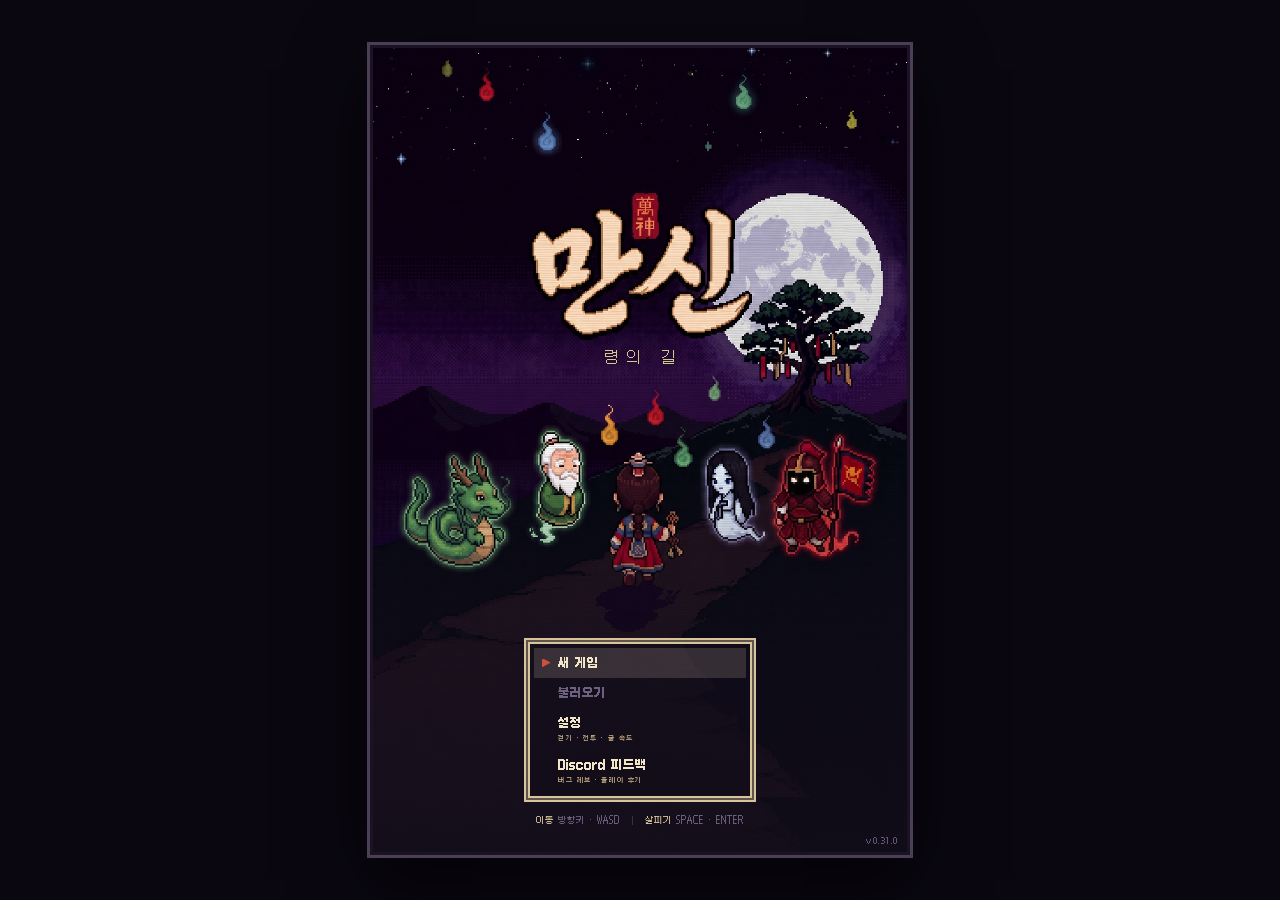
==== manshin-rpg/index.html @ 7014e21e "deploy: playmanshin/manshin-rpg@8b7044eefa7ea5a6b11f187b324f9a89e4ca7eaf" ====
<!doctype html>
<html lang="ko">
  <head>
    <meta charset="UTF-8" />
    <meta name="viewport" content="width=device-width, initial-scale=1, viewport-fit=cover" />
    <meta name="theme-color" content="#120d1a" />
    <meta name="description" content="귀문이 열린 달밤, 떠도는 령의 이름과 사연을 거두는 한국 무속 령 수집 RPG." />
    <link rel="icon" href="./favicon.ico" sizes="32x32" />
    <link rel="icon" href="./favicon-32x32.png" type="image/png" sizes="32x32" />
    <link rel="icon" href="./favicon.svg" type="image/svg+xml" sizes="any" />
    <link rel="apple-touch-icon" href="./apple-touch-icon.png" sizes="180x180" />
    <link rel="manifest" href="./site.webmanifest" />
    <link rel="canonical" href="https://playmanshin.github.io/manshin-rpg/" />
    <meta property="og:type" content="website" />
    <meta property="og:locale" content="ko_KR" />
    <meta property="og:site_name" content="만신: 령의 길" />
    <!-- 정적 메타는 한국어가 원문이다. 제목만 영문을 병기해 영어권 공유 카드에서도 읽히게 한다. -->
    <meta property="og:title" content="만신: 령의 길 — Manshin: Path of Spirits" />
    <meta property="og:description" content="귀문이 열린 달밤, 떠도는 령의 이름과 사연을 거두는 한국 무속 령 수집 RPG." />
    <meta property="og:url" content="https://playmanshin.github.io/manshin-rpg/" />
    <meta property="og:image" content="https://playmanshin.github.io/manshin-rpg/og-image.png" />
    <meta property="og:image:type" content="image/png" />
    <meta property="og:image:width" content="1726" />
    <meta property="og:image:height" content="911" />
    <meta property="og:image:alt" content="보름달 아래 신령나무로 향하는 무당과 네 령의 픽셀 아트" />
    <meta name="twitter:card" content="summary_large_image" />
    <meta name="twitter:title" content="만신: 령의 길" />
    <meta name="twitter:description" content="귀문이 열린 달밤, 떠도는 령의 이름과 사연을 거두는 한국 무속 령 수집 RPG." />
    <meta name="twitter:image" content="https://playmanshin.github.io/manshin-rpg/og-image.png" />
    <meta name="twitter:image:alt" content="보름달 아래 신령나무로 향하는 무당과 네 령의 픽셀 아트" />
    <style>
      html { background: #0a0710; color-scheme: dark; }
      body { margin: 0; }
    </style>
    <title>만신: 령의 길</title>
    <script type="module" crossorigin src="./assets/index-CJ188zqD.js"></script>
    <link rel="stylesheet" crossorigin href="./assets/index-Do1DBps3.css">
  </head>
  <body>
    <main id="game-shell">
      <section id="game-frame" data-i18n-aria="frame.aria" aria-label="만신 령의 길 게임 화면">
        <div id="game-canvas" aria-hidden="true"></div>

        <header id="hud" class="hud-layer">
          <div class="brand-lockup window" data-i18n-aria="brand.aria" aria-label="게임 제목">
            <span class="brand-mark">萬</span>
            <span><b data-i18n="brand.name">만신</b><small data-i18n="brand.sub">령의 길</small></span>
          </div>
          <button id="active-spirit" class="hud-chip spirit-chip window" type="button" data-i18n-aria="hud.spirit.aria" aria-label="령첩 열기">
            <i class="type-dot"></i><span class="spirit-name">장군신</span><em data-i18n="hud.spirit.state">빙의중</em>
          </button>
          <button id="open-journal" class="hud-chip window" type="button"><span data-i18n="hud.ledger">령첩</span> <b id="collection-count">0/27</b></button>
          <button id="open-menu" class="hud-chip window" type="button" data-i18n="hud.menu">메뉴</button>
          <div class="hud-chip coin-chip window" data-i18n-aria="hud.coins.aria" aria-label="보유 엽전"><span data-i18n="hud.coins">엽전</span> <b id="coin-count">60</b></div>
          <div class="hud-chip talisman-chip window" data-i18n-aria="hud.talismans.aria" aria-label="남은 매듭부적"><span data-i18n="hud.talismans">매듭</span> <b id="talisman-count">8</b></div>
        </header>

        <aside id="objective" class="paper-chip window hud-layer">
          <span id="objective-act">첫째 거리</span>
          <b id="objective-text">고갯마루의 목소리를 쫓자</b>
          <small id="quest-text">퀘스트 · 서낭할미에게 고개의 사정을 듣자</small>
          <small id="guide-text" class="guide-text hidden">길잡이 · 고개를 걸어 보자</small>
        </aside>

        <div id="area-label" class="area-label hud-layer" aria-live="polite">
          <small id="area-subtitle">첫째 거리 · 부정거리</small>
          <strong id="area-name">서낭당 고개</strong>
        </div>

        <section id="dialogue" class="dialogue window hidden" aria-live="polite">
          <span class="speaker">방울소리</span>
          <p>령무 속에서 낯선 기척이 느껴진다.</p>
          <i>▼</i>
        </section>

        <!-- 예/아니오 선택창 — 1세대 문법: 대화창 위 오른쪽에 뜬다. -->
        <nav id="dialogue-choice" class="dialogue-choice window hidden" data-i18n-aria="dialogue.choice.aria" aria-label="선택"></nav>

        <!-- 본굿 제목 카드 — 본굿을 맡거나 마치는 순간 중앙에 잠깐 뜬다. -->
        <div id="region-card" class="region-card hidden" aria-live="polite">
          <span id="region-card-act">첫째 거리</span>
          <h3 id="region-card-name">서낭당 고개</h3>
          <b id="region-card-subtitle">부정거리</b>
        </div>
        <div id="quest-card" class="quest-card window hidden" aria-live="polite">
          <span>퀘스트</span>
          <h3 id="quest-card-title">금줄을 다시 잇는 손</h3>
          <b id="quest-card-verb">맡았다</b>
        </div>

        <section id="battle-ui" class="battle-ui hidden" data-i18n-aria="battle.aria" aria-label="령 전투">
          <div class="combatant enemy-card window">
            <div class="combatant-title"><span id="enemy-name">달걀귀신</span><small id="enemy-level">초령 2</small></div>
            <div class="hp-row"><b data-i18n="battle.life">HP</b><div class="hp-track"><i id="enemy-hp-bar"></i></div></div>
            <div class="type-line"><i id="enemy-type-dot"></i><span id="enemy-type">음토 · 황방</span></div>
          </div>
          <div class="combatant ally-card window">
            <div class="combatant-title"><span id="ally-name">장군신</span><small id="ally-level">초령 3</small></div>
            <div class="hp-row"><b data-i18n="battle.life">HP</b><div class="hp-track"><i id="ally-hp-bar"></i></div></div>
            <div class="hp-row exp-row"><b data-i18n="battle.xp">경험</b><div class="hp-track exp-track"><i id="ally-exp-bar"></i></div></div>
            <div class="type-line"><i id="ally-type-dot"></i><span id="ally-type">양금 · 백방</span></div>
          </div>
          <div id="battle-message" class="battle-message window" aria-live="assertive">령과 눈이 마주쳤다.</div>
          <div id="battle-commands" class="battle-commands window">
            <!-- 루트 — 1세대식 네 가지 행동 -->
            <div id="battle-menu-root" class="battle-menu">
              <button id="fight-button" class="fight-command" type="button" data-battle-menu="fight"><b data-i18n="battle.fight">싸운다</b><span data-i18n="battle.fight.hint">모신 령의 기술을 쓴다</span></button>
              <button type="button" data-battle-menu="possess"><b data-i18n="battle.switch">교대하기</b><span data-i18n="battle.switch.hint">몸에 모실 령을 고른다</span></button>
              <button class="knot-command" type="button" data-battle-menu="bag"><b data-i18n="battle.bag">가방</b><span data-i18n="battle.bag.hint">부적과 물건을 꺼낸다</span></button>
              <button class="flee-command" type="button" data-battle-action="flee"><b data-i18n="battle.flee">도망친다</b><span data-i18n="battle.flee.hint">금줄 밖으로 피한다</span></button>
            </div>
            <!-- 기술 — 왼쪽 목록 + 오른쪽 설명 (1세대 기술창) -->
            <div id="battle-menu-fight" class="battle-menu battle-menu-fight hidden">
              <div class="skill-list" role="menu">
                <button type="button" data-battle-action="skill-0" data-skill-slot="0"><b id="skill-0-name">신칼베기</b><i id="skill-0-pp" class="skill-pp"></i></button>
                <button type="button" data-battle-action="skill-1" data-skill-slot="1"><b id="skill-1-name">철갑호령</b><i id="skill-1-pp" class="skill-pp"></i></button>
                <button id="skill-2-button" class="hidden" type="button" data-battle-action="skill-2" data-skill-slot="2"><b id="skill-2-name"></b><i id="skill-2-pp" class="skill-pp"></i></button>
                <button id="skill-3-button" class="hidden" type="button" data-battle-action="skill-3" data-skill-slot="3"><b id="skill-3-name"></b><i id="skill-3-pp" class="skill-pp"></i></button>
                <button id="struggle-button" class="hidden" type="button" data-battle-action="struggle" data-skill-slot="struggle"><b data-i18n="battle.struggle">몸부림</b></button>
                <button id="gut-button" class="gut-command" type="button" data-battle-action="gut" data-skill-slot="gut"><i class="gut-seal">降</i><b id="gut-name">참수</b></button>
                <button class="back-command" type="button" data-battle-menu="back"><b data-i18n="battle.back">돌아간다</b></button>
              </div>
              <aside id="skill-detail" class="skill-detail" aria-live="polite">
                <b id="skill-detail-name">신칼베기</b>
                <span id="skill-detail-type">양금 · 공격</span>
                <span id="skill-detail-power">위력 7 · 명중 100</span>
                <p id="skill-detail-desc">신칼이 달빛을 가른다.</p>
              </aside>
            </div>
            <!-- 교대 — 살아 있는 령 목록 -->
            <div id="battle-menu-possess" class="battle-menu battle-menu-list hidden">
              <div id="possess-list" class="battle-choice-list"></div>
              <button class="back-command" type="button" data-battle-menu="back"><b data-i18n="battle.back">돌아간다</b></button>
            </div>
            <!-- 가방 — 매듭부적(거두기) + 소지품 -->
            <div id="battle-menu-bag" class="battle-menu battle-menu-list hidden">
              <div id="bag-list" class="battle-choice-list">
                <button type="button" data-battle-action="bind"><b>매듭부적 던지기</b><span id="bind-chance">부적 8장</span></button>
              </div>
              <button class="back-command" type="button" data-battle-menu="back"><b data-i18n="battle.back">돌아간다</b></button>
            </div>
          </div>
        </section>

        <nav id="mobile-controls" class="mobile-controls hud-layer" data-i18n-aria="touch.aria" aria-label="터치 조작">
          <div id="touch-joystick" class="dpad" role="group" data-i18n-aria="touch.stick.aria" aria-label="이동 조이스틱">
            <button type="button" data-input="up" tabindex="-1" data-i18n-aria="touch.up.aria" aria-label="위로"></button>
            <button type="button" data-input="left" tabindex="-1" data-i18n-aria="touch.left.aria" aria-label="왼쪽"></button>
            <button type="button" data-input="down" tabindex="-1" data-i18n-aria="touch.down.aria" aria-label="아래"></button>
            <button type="button" data-input="right" tabindex="-1" data-i18n-aria="touch.right.aria" aria-label="오른쪽"></button>
            <i class="dpad-knob" aria-hidden="true"></i>
          </div>
          <div class="face-buttons">
            <button class="face-button face-b" type="button" data-input="cancel" data-i18n-aria="touch.b.aria" aria-label="물러(취소)"><b>B</b><span data-i18n="touch.b">물러</span></button>
            <button class="face-button face-a" type="button" data-input="confirm" data-i18n-aria="touch.a.aria" aria-label="방울(확인)"><b>A</b><span data-i18n="touch.a">방울</span></button>
          </div>
        </nav>

        <div id="title-screen" class="overlay title-screen">
          <div class="moon" aria-hidden="true"><i></i><i></i><i></i></div>
          <div class="title-copy">
            <h2 data-i18n="title.sub">령의 길</h2>
          </div>
          <nav id="title-menu" class="title-menu window" data-i18n-aria="title.menu.aria" aria-label="시작 메뉴">
            <button id="title-new" type="button"><b data-i18n="title.new">새 게임</b></button>
            <button id="title-continue" type="button" disabled><b data-i18n="title.continue">불러오기</b></button>
            <button id="title-options" type="button"><b data-i18n="title.options">설정</b><small data-i18n="title.options.hint">걷기 · 전투 · 글 속도</small></button>
            <a href="https://discord.gg/VbpQQJeWG" target="_blank" rel="noopener noreferrer"><b data-i18n="title.discord">Discord 피드백</b><small data-i18n="title.discord.hint">버그 제보 · 플레이 후기</small></a>
          </nav>
          <div class="controls-hint" data-i18n-html="title.controls"><b>이동</b> 방향키 · WASD <i></i> <b>살피기</b> SPACE · ENTER</div>
          <small class="prototype-label" data-i18n="title.prototype">PLAYABLE PROTOTYPE · 독자적 세계관과 원본 픽셀 아트</small>
          <small id="app-version" class="version-label" aria-hidden="true"></small>
        </div>

        <div id="starter-screen" class="overlay starter-screen hidden" role="dialog" aria-modal="true" aria-labelledby="starter-title">
          <div class="starter-heading">
            <span data-i18n="starter.kicker">神病 · 무당 선택</span>
            <h2 id="starter-title" data-i18n-html="starter.title">누구의 몸에<br />신이 내렸나</h2>
            <p data-i18n="starter.intro">신병을 앓다 신내림을 받은 아이. 산마루 신령 나무로 올라가 첫 몸주신을 모시게 됩니다.</p>
          </div>
          <div id="starter-list" class="starter-list"></div>
          <button id="back-to-title" class="text-button" type="button" data-i18n="common.back">돌아가기</button>
        </div>

        <div id="slot-screen" class="overlay starter-screen hidden" role="dialog" aria-modal="true" aria-labelledby="slot-title">
          <div class="starter-heading">
            <span data-i18n="slot.kicker">旅程 · 세 자리</span>
            <h2 id="slot-title">어느 여정을<br />이어 가는가</h2>
            <p id="slot-intro">방울은 세 자리의 여정을 기억한다.</p>
          </div>
          <nav id="slot-list" class="title-menu window" data-i18n-aria="slot.list.aria" aria-label="세이브 슬롯"></nav>
          <button id="back-to-title-from-slots" class="text-button" type="button" data-i18n="common.back">돌아가기</button>
        </div>

        <!-- 1세대식 코너 메뉴 — 월드 위에 작은 세로 리스트가 뜬다. -->
        <nav id="corner-menu" class="corner-menu window hud-layer hidden" data-i18n-aria="corner.aria" aria-label="게임 메뉴">
          <button type="button" data-corner-item="spirits" data-i18n="corner.spirits">령첩</button>
          <button type="button" data-corner-item="party" data-i18n="corner.party">모신 령</button>
          <button type="button" data-corner-item="quests" data-i18n="corner.quests">퀘스트</button>
          <button type="button" data-corner-item="atlas" data-i18n="corner.atlas">길그림</button>
          <button type="button" data-corner-item="items" data-i18n="corner.items">소지품</button>
          <button type="button" data-corner-item="mudang" data-i18n="corner.mudang">무당</button>
          <button type="button" data-corner-item="save" data-i18n="corner.save">저장</button>
          <button type="button" data-corner-item="options" data-i18n="corner.options">설정</button>
          <button type="button" data-corner-item="system" data-i18n="corner.system">나가기</button>
          <button type="button" data-corner-item="close" data-i18n="corner.close">닫는다</button>
        </nav>

        <div id="journal" class="overlay panel-overlay game-menu window hidden" role="dialog" aria-modal="true" aria-labelledby="journal-title">
          <div class="panel-header">
            <div><span data-i18n="journal.kicker">神堂記錄</span><h2 id="journal-title">령첩</h2></div>
            <button id="close-journal" type="button" data-i18n-aria="journal.close.aria" aria-label="메뉴로 돌아가기">×</button>
          </div>

          <section class="menu-panel" data-menu-panel="spirits">
            <p class="panel-intro" data-i18n="panel.spirits.intro">굿거리에서 만난 이름들의 기록. 아직 못 만난 넋은 그림자로 남는다.</p>
            <div id="journal-list" class="journal-list"></div>
            <div class="legend"><b data-i18n="panel.spirits.legend">음양오행 상성</b><span data-i18n="panel.spirits.legend.note">목 → 토 → 수 → 화 → 금 → 목 · 음↔양 충돌</span></div>
          </section>

          <section class="menu-panel hidden" data-menu-panel="party">
            <p class="panel-intro" data-i18n="panel.party.intro">지금 데리고 걷는 령들. 몸에 모실 령을 여기서 정한다.</p>
            <div id="party-list" class="journal-list"></div>
          </section>

          <section class="menu-panel hidden" data-menu-panel="quests">
            <p class="panel-intro" data-i18n="panel.quests.intro">거리마다 얽힌 본굿과 길에서 맡은 이야기. 지금 해야 할 일은 바로 보이고, 각 기록을 펼치면 사연·목적지·필요한 준비·지나온 발자취가 이어진다.</p>
            <div id="quest-list" class="quest-list"></div>
          </section>

          <section class="menu-panel hidden" data-menu-panel="mudang">
            <div id="mudang-card" class="mudang-card">
              <div class="mudang-portrait"><canvas id="mudang-canvas"></canvas></div>
              <div class="mudang-info">
                <h3 id="mudang-name">달래</h3>
                <p id="mudang-title">애동무당</p>
                <p id="mudang-next-title" class="mudang-next-title"></p>
                <dl class="mudang-stats">
                  <div><dt data-i18n="mudang.stat.ledger">령첩</dt><dd id="mudang-collection">0/18</dd></div>
                  <div><dt data-i18n="mudang.stat.bosses">문지기</dt><dd id="mudang-bosses">0/5</dd></div>
                  <div><dt data-i18n="mudang.stat.coins">엽전</dt><dd id="mudang-coins">60닢</dd></div>
                  <div><dt data-i18n="mudang.stat.talismans">매듭부적</dt><dd id="mudang-talismans">8장</dd></div>
                </dl>
                <p class="mudang-tokens-label" data-i18n="mudang.tokens.label">징표</p>
                <p id="mudang-tokens" class="mudang-tokens">아직 없음</p>
                <p class="mudang-tokens-label" data-i18n="mudang.knots.label">스승의 다섯 매듭</p>
                <div id="mudang-knots" class="mudang-knots"></div>
                <p class="mudang-tokens-label" data-i18n="mudang.abilities.label">령의 재주</p>
                <div id="mudang-abilities" class="mudang-knots"></div>
              </div>
            </div>
          </section>

          <!-- 길그림 — 다닌 길의 지도. 여기서 이동하지는 않는다(이동은 성황당 노정기). -->
          <section class="menu-panel hidden" data-menu-panel="atlas">
            <div class="menu-section-heading"><div><span data-i18n="atlas.kicker">路 圖</span><h3 data-i18n="atlas.title">길그림</h3></div><b id="atlas-here">서낭당 고개</b></div>
            <p class="panel-intro" data-i18n="atlas.intro">밟은 길은 또렷하고, 들은 길은 흐리고, 아직 모르는 길은 물음표로 남는다. 붉은 길은 거리와 거리를 잇는 봉인문 길이고, 부적이 붙은 길목은 징표를 다 꿰어야 열린다. 거리 사이의 이동은 성황당의 「노정기」가 맡는다.</p>
            <div id="atlas-world" class="atlas-world-frame" role="group" aria-label="다섯 거리의 길그림" data-i18n-aria="atlas.map.aria"></div>
            <p class="atlas-summary-label" data-i18n="atlas.summary.label">거리 요약</p>
            <div id="atlas-list" class="atlas-list"></div>
          </section>

          <section class="menu-panel hidden" data-menu-panel="items">
            <div class="menu-section-heading"><div><span data-i18n="items.kicker">所持品</span><h3 data-i18n="items.title">소지품</h3></div><b><span data-i18n="items.coins.label">엽전</span> <i id="inventory-coin-count">60</i><span data-i18n="items.coins.unit">닢</span></b></div>
            <p class="panel-intro" data-i18n="items.intro">길에서 찾거나 상점에서 산 물건이다. 길 위에서는 여기서, 굿판에서는 가방으로 꺼내 쓴다.</p>
            <div id="inventory-list" class="inventory-list"></div>
            <div id="shop-section" class="shop-section hidden">
              <div class="menu-section-heading"><div><span data-i18n="shop.kicker">市廛</span><h3 id="shop-name">약초꾼의 가게</h3></div><b data-i18n="shop.pick">물건을 고르자</b></div>
              <div id="shop-list" class="inventory-list"></div>
            </div>
            <p id="item-message" class="menu-feedback" aria-live="polite"></p>
          </section>

          <section class="menu-panel hidden" data-menu-panel="save">
            <div class="menu-section-heading"><div><span data-i18n="save.kicker">記錄</span><h3 data-i18n="save.title">여정 저장</h3></div><b data-i18n="save.auto">자동 저장 사용 중</b></div>
            <div class="save-card">
              <span data-i18n="save.where">현재 위치</span><strong id="save-location">첫째 거리 · 서낭당 고개</strong>
              <p id="save-progress">령 0/27 · 문지기 0/5 · 퀘스트 0/5</p>
            </div>
            <p class="panel-intro" data-i18n="save.intro">이동·전투·상점·퀘스트 진행은 자동 저장된다. 아래 버튼으로 지금 상태를 한 번 더 기록할 수 있다.</p>
            <button id="manual-save" class="menu-primary-button" type="button" data-i18n="save.button">지금 저장하기</button>
            <p id="save-message" class="menu-feedback" aria-live="polite"></p>
          </section>

          <section class="menu-panel hidden" data-menu-panel="options">
            <div class="menu-section-heading"><div><span data-i18n="options.kicker">設定</span><h3 data-i18n="options.title">설정</h3></div></div>
            <div class="option-row">
              <div><b data-i18n="options.locale">언어 / Language</b><small data-i18n="options.locale.hint">바꾸면 굿판을 다시 차린다 — reloads the game</small></div>
              <button id="option-locale" class="menu-primary-button" type="button">한국어</button>
            </div>
            <div class="option-row">
              <div><b data-i18n="options.walk">걷기 속도</b><small data-i18n="options.walk.hint">주인공이 길에서 한 칸씩 걷는 빠르기</small></div>
              <button id="option-movement-speed" class="menu-primary-button" type="button">보통</button>
            </div>
            <div class="option-row">
              <div><b data-i18n="options.battle">전투 속도</b><small data-i18n="options.battle.hint">굿판의 메시지와 모든 전투 연출이 흐르는 빠르기</small></div>
              <button id="option-battle-speed" class="menu-primary-button" type="button">보통</button>
            </div>
            <div class="option-row">
              <div><b data-i18n="options.sound">소리</b><small data-i18n="options.sound.hint">방울·징·장구 장단과 효과음 (M 키로도 켜고 끈다)</small></div>
              <button id="option-sound" class="menu-primary-button" type="button" aria-pressed="true">켬</button>
            </div>
            <div class="option-row">
              <div><b data-i18n="options.text">글 속도</b><small data-i18n="options.text.hint">대화문이 찍히는 빠르기</small></div>
              <button id="option-text-speed" class="menu-primary-button" type="button">보통</button>
            </div>
            <div class="option-row">
              <div><b data-i18n="options.fx">전투 연출</b><small data-i18n="options.fx.hint">끄면 굿거리 시네마틱과 타격 연출을 건너뛴다</small></div>
              <button id="option-battle-fx" class="menu-primary-button" type="button" aria-pressed="true">켬</button>
            </div>
            <div class="option-row">
              <div><b data-i18n="options.contrast">높은 대비</b><small data-i18n="options.contrast.hint">글자와 창의 대비를 올려 읽기 쉽게 한다</small></div>
              <button id="option-contrast" class="menu-primary-button" type="button" aria-pressed="false">끔</button>
            </div>
            <div class="menu-section-heading"><div><span data-i18n="options.keys.kicker">操作</span><h3 data-i18n="options.keys.title">조작 키</h3></div></div>
            <div id="keymap-rows"></div>
            <p id="keymap-message" class="menu-feedback" aria-live="polite"></p>
            <div class="option-row">
              <div><b data-i18n="options.reset">조작 기본값</b><small data-i18n="options.reset.hint">모든 키를 처음 상태로 되돌린다 (메뉴 커서 방향키는 항상 고정)</small></div>
              <button id="option-keymap-reset" class="menu-primary-button" type="button" data-i18n="options.reset.button">복원</button>
            </div>
            <p class="panel-intro" data-i18n="options.intro">설정은 이 기기에 남는다 — 여정 기록과는 따로 저장된다.</p>
          </section>

          <section class="menu-panel hidden" data-menu-panel="system">
            <div class="menu-section-heading"><div><span data-i18n="system.kicker">歸還</span><h3 data-i18n="system.title">여정에서 나가기</h3></div></div>
            <div id="control-card" class="control-card" data-i18n-html="system.controls"><b>조작</b><span>이동 · 방향키 / WASD</span><span>살피기 · SPACE / ENTER / E</span><span>메뉴 · ESC</span></div>
            <p class="panel-intro" data-i18n="system.intro">타이틀로 돌아가도 현재 여정은 유지된다. 다시 방울을 들면 저장된 자리에서 계속한다.</p>
            <button id="return-to-title" class="menu-danger-button" type="button" data-i18n="system.return">저장하고 타이틀로</button>
            <div class="menu-section-heading"><div><span data-i18n="system.fresh.kicker">初心</span><h3 data-i18n="system.fresh.title">새 여정</h3></div></div>
            <p class="panel-intro" data-i18n="system.fresh.intro">지금까지 거둔 이름과 걸어온 길을 모두 지우고 처음부터 다시 시작한다. 되돌릴 수 없다.</p>
            <button id="erase-save" class="menu-danger-button" type="button" data-i18n="system.erase">여정을 지우고 처음부터</button>
            <p id="erase-message" class="menu-feedback" aria-live="polite"></p>
          </section>
        </div>

        <div id="collection-complete" class="overlay complete-overlay hidden" role="dialog" aria-modal="true">
          <div id="complete-seal" class="complete-seal">結</div>
          <span id="ending-kicker">진오기굿 · 일단락</span>
          <h2 id="ending-title">귀문 앞에서<br />마지막 방울을 울렸다</h2>
          <p id="ending-body">령은 도구가 아니라 사연이다.<br /><b id="ending-collection">0/27령 · 문지기 5/5</b><br />남은 이름은 다시 굿판을 걸으며 만날 수 있다.</p>
          <button id="continue-exploring" class="main-button window" type="button"><span data-i18n="complete.continue">계속 둘러보기</span></button>
          <a class="ending-feedback-link main-button window" href="https://discord.gg/VbpQQJeWG" target="_blank" rel="noopener noreferrer"><span data-i18n="complete.feedback">Discord에 피드백 남기기</span></a>
        </div>

        <div id="rotate-notice" data-i18n="rotate.notice">화면을 세로로 돌리면 더 편하게 놀 수 있어요.</div>
      </section>
    </main>
  </body>
</html>
---- manshin-rpg/assets/index-Do1DBps3.css ----
@font-face{font-family:Galmuri14;font-style:normal;font-stretch:100%;font-weight:400;font-display:swap;src:local(Galmuri14 Regular),url(./Galmuri14-BIHuh8Vm.woff2)format("woff2"),url(./Galmuri14-D4Pmir6R.ttf)format("truetype")}@font-face{font-family:Galmuri11;font-style:normal;font-stretch:100%;font-weight:400;font-display:swap;src:local(Galmuri11 Regular),url(./Galmuri11-DfQIlyDK.woff2)format("woff2"),url(./Galmuri11-vgeXnu_q.ttf)format("truetype")}@font-face{font-family:Galmuri11;font-style:normal;font-stretch:100%;font-weight:700;font-display:swap;src:local(Galmuri11 Bold),url(./Galmuri11-Bold-QdFGsJ3v.woff2)format("woff2"),url(./Galmuri11-Bold-CgKcsNKD.ttf)format("truetype")}@font-face{font-family:Galmuri11;font-style:normal;font-stretch:75%;font-weight:400;font-display:swap;src:local(Galmuri11 Condensed),url(./Galmuri11-Condensed-WKbBpJxC.woff2)format("woff2"),url(./Galmuri11-Condensed-CaNimRey.ttf)format("truetype")}@font-face{font-family:Galmuri9;font-style:normal;font-stretch:100%;font-weight:400;font-display:swap;src:local(Galmuri9 Regular),url(./Galmuri9-B9HMP827.woff2)format("woff2"),url(./Galmuri9-CGMT27DB.ttf)format("truetype")}@font-face{font-family:Galmuri7;font-style:normal;font-stretch:100%;font-weight:400;font-display:swap;src:local(Galmuri7 Regular),url(./Galmuri7-DZrunm1m.woff2)format("woff2"),url(./Galmuri7-BwA8cdXI.ttf)format("truetype")}@font-face{font-family:GalmuriMono11;font-style:normal;font-stretch:100%;font-weight:400;font-display:swap;src:local(GalmuriMono11 Regular),url(./GalmuriMono11-gm2AMfCH.woff2)format("woff2"),url(./GalmuriMono11-CvSoCsUl.ttf)format("truetype")}@font-face{font-family:GalmuriMono9;font-style:normal;font-stretch:100%;font-weight:400;font-display:swap;src:local(GalmuriMono9 Regular),url(./GalmuriMono9-QBu4wfLg.woff2)format("woff2"),url(./GalmuriMono9-Blpdijm2.ttf)format("truetype")}@font-face{font-family:GalmuriMono7;font-style:normal;font-stretch:100%;font-weight:400;font-display:swap;src:local(GalmuriMono7 Regular),url(./GalmuriMono7-lv5DbgyP.woff2)format("woff2"),url(./GalmuriMono7-B1SRTL28.ttf)format("truetype")}:root{--ink:#1a1322;--ink-soft:#3a3046;--hanji:#f2e6c9;--hanji-dim:#d8c49c;--hanji-deep:#b3a077;--night:#120d1a;--night-2:#1d1528;--red:#cf4e3d;--red-deep:#8f2f28;--gold:#d7a846;--type-color:#d7a846;color:var(--ink);font-synthesis:none;font-family:Galmuri11,Apple SD Gothic Neo,sans-serif}*{box-sizing:border-box}html,body{background:#0a0710;width:100%;min-height:100%;margin:0;overflow:hidden}button{font:inherit;color:inherit}button:focus-visible{outline:2px solid var(--gold);outline-offset:1px}#game-shell{place-items:center;width:100vw;min-height:100svh;padding:2vh 12px;display:grid}#game-frame{aspect-ratio:2/3;isolation:isolate;background:var(--night);border:3px solid var(--ink);-webkit-user-select:none;user-select:none;-webkit-touch-callout:none;-webkit-tap-highlight-color:transparent;width:min(100vw - 24px,64svh,540px);max-height:96svh;position:relative;overflow:hidden;box-shadow:0 0 0 3px #4a3f57,0 24px 70px #000000b3}.dialogue p,.menu-panel p,.spirit-info,.inventory-entry p{-webkit-user-select:text;user-select:text}#game-canvas{z-index:1;position:absolute;inset:0}#game-canvas canvas{image-rendering:pixelated;display:block;width:100%!important;height:100%!important}.window{color:var(--ink);background:var(--hanji);border:2px solid var(--ink);box-shadow:0 0 0 2px var(--hanji), 0 0 0 4px var(--ink)}.window-dark{color:var(--hanji);background:var(--night-2);border:2px solid var(--hanji-dim);box-shadow:0 0 0 2px var(--night-2), 0 0 0 4px var(--hanji-dim)}.hud-layer{z-index:8;position:absolute}.hidden{display:none!important}#hud{justify-content:flex-end;align-items:stretch;gap:5px;padding:0;display:flex;inset:6px 6px auto}#hud .brand-lockup,#hud #active-spirit,#hud #open-journal,#hud .coin-chip,#hud .talisman-chip{display:none}.atlas-world-frame{margin:0 0 12px;overflow-x:auto}.atlas-world{min-width:356px;position:relative;container-type:inline-size}.atlas-world-canvas{width:100%;height:auto;image-rendering:pixelated;display:block}.atlas-world-label{color:#3a312a;text-align:center;text-shadow:0 0 3px #efe7d2f2,0 0 3px #efe7d2f2;word-break:keep-all;pointer-events:auto;font-family:Galmuri7,sans-serif;font-size:max(6px,1.75cqw);line-height:1.3;position:absolute}.atlas-world-label.kind-hub{font-family:Galmuri9,sans-serif;font-size:max(8px,2.25cqw)}.atlas-world-label.unknown{color:#3a312a73}.atlas-world-label.known{color:#3a312a99}.atlas-world-label.crowded{opacity:.75}.atlas-world-label.current{color:var(--red-deep);font-weight:700}.atlas-world-label.kind-gauntlet.visited,.atlas-world-label.kind-gauntlet.current{color:var(--red-deep)}.atlas-world-seal{color:var(--red-deep);white-space:nowrap;text-shadow:0 0 3px #efe7d2f2,0 0 3px #efe7d2f2;pointer-events:none;font-family:Galmuri7,sans-serif;font-size:max(6px,1.75cqw);line-height:1.3;position:absolute;transform:translate(-50%)}.atlas-world-plaque{pointer-events:none;background:#f7f1e0db;border:1px solid #3a312a8c;border-left-width:2px;flex-direction:column;min-width:18cqw;max-width:26cqw;padding:.5cqw .75cqw .75cqw;line-height:1.25;display:flex;position:absolute}.atlas-world-plaque small{color:#3a312a9e;letter-spacing:.06em;font-family:Galmuri7,sans-serif;font-size:max(6px,1.5cqw)}.atlas-world-plaque b{color:#2c241d;word-break:keep-all;font-family:Galmuri9,sans-serif;font-size:max(7px,2cqw);font-weight:400}.atlas-world-plaque.current{border-color:var(--red-deep);background:#fff3e0f0}.atlas-world-plaque.current b{color:var(--red-deep)}.atlas-world-plaque.locked{opacity:.7}.atlas-world-plaque.locked b{color:#3a312a99}.atlas-world-here{background:var(--red-deep);pointer-events:none;width:3cqw;height:3cqw;animation:1.6s ease-in-out infinite atlas-here-pulse;position:absolute;transform:translate(-50%,-100%)rotate(45deg);box-shadow:0 0 0 .5cqw #f7f1e0e6,0 0 0 .75cqw #8b3a2e59}@keyframes atlas-here-pulse{0%,to{box-shadow:0 0 0 .5cqw #f7f1e0e6,0 0 0 .75cqw #8b3a2e66}50%{box-shadow:0 0 0 .5cqw #f7f1e0e6,0 0 0 1.75cqw #8b3a2e1a}}.atlas-summary-label{color:var(--red-deep);letter-spacing:.14em;margin:0 0 5px;font-family:Galmuri7,sans-serif;font-size:7px}.atlas-list{gap:4px;display:grid}.atlas-row{border:1px solid var(--hanji-deep);background:#fffcf280;border-left-width:2px;padding:5px 7px 6px}.atlas-row.current{border-left-color:var(--red-deep);background:#fff6e2bf}.atlas-row.locked{opacity:.55}.atlas-row h4{align-items:baseline;gap:6px;margin:0 0 2px;font-size:10px;font-weight:400;display:flex}.atlas-row h4 small{color:var(--ink-soft);letter-spacing:.08em;font-family:Galmuri7,sans-serif;font-size:7px}.atlas-row h4 b{color:var(--ink-soft);margin-left:auto;font-size:8px;font-weight:400}.atlas-row.cleared h4 b{color:var(--gold)}.atlas-note{color:var(--ink-soft);margin:0;font-size:8px;line-height:1.6}.brand-lockup{align-items:center;gap:5px;margin-right:auto;padding:3px 6px;display:flex}.brand-mark{width:18px;height:18px;color:var(--hanji);background:var(--red-deep);border:1px solid var(--ink);place-items:center;font-family:serif;font-size:12px;display:grid}.brand-lockup b{font-size:11px}.brand-lockup small{display:none}.hud-chip{cursor:default;align-items:center;gap:5px;padding:4px 6px;font-family:Galmuri9,sans-serif;font-size:9px;display:flex}button.hud-chip{cursor:pointer}button.hud-chip:hover{background:#fbf3dd}.hud-chip b{color:var(--red-deep)}.spirit-chip em{color:var(--ink-soft);font-family:Galmuri7,sans-serif;font-size:8px;font-style:normal}.type-dot,.type-line i{background:var(--type-color);border:1px solid var(--ink);flex:none;width:6px;height:6px}.talisman-chip span{color:var(--ink-soft)}.coin-chip span{color:#765512}.paper-chip{max-width:210px;padding:6px 9px;font-family:Galmuri9,sans-serif;top:48px;left:8px}.paper-chip span,.paper-chip b,.paper-chip small{display:block}.paper-chip span{color:var(--red-deep);letter-spacing:.08em;font-family:Galmuri7,sans-serif;font-size:8px}.paper-chip b{margin-top:3px;font-size:9px;line-height:1.4}.paper-chip small{color:#665733;border-top:1px dashed var(--hanji-deep);margin-top:5px;padding-top:4px;font-family:Galmuri7,sans-serif;font-size:8px;line-height:1.45}.paper-chip small[data-completed=true]{color:#39704a}#objective{opacity:.94;pointer-events:none;gap:1px;max-width:min(260px,58%);padding:4px 7px;display:grid}#objective #objective-act{color:var(--ink-soft);letter-spacing:.1em;font-family:Galmuri7,sans-serif;font-size:8px}#objective #objective-text{font-size:10px;line-height:1.5}#objective #quest-text{color:var(--ink-soft);font-size:9px;line-height:1.5}#objective #quest-text[data-completed=true]{color:var(--gold)}#objective .guide-text{color:var(--red-deep);font-size:9px;line-height:1.5}body.in-battle #objective{display:none!important}@keyframes objective-mark{0%{background:#b02e2e57;box-shadow:-3px 0 #b02e2e57}70%{background:#b02e2e1f;box-shadow:-3px 0 #b02e2e1f}to{background:0 0;box-shadow:-3px 0 #0000}}.objective-marked{animation:.56s ease-out objective-mark}.area-label{text-align:right;max-width:min(250px,46%);color:var(--hanji);text-shadow:1px 0 var(--ink), -1px 0 var(--ink), 0 1px var(--ink), 0 -1px var(--ink), 2px 2px 0 var(--ink);pointer-events:none;animation:3.4s both area-in;top:52px;right:10px}.area-label small,.area-label strong{display:block}.area-label small{color:var(--hanji-dim);font-family:Galmuri9,sans-serif;font-size:9px}.area-label strong{text-wrap:balance;margin-top:3px;font-family:Galmuri14,sans-serif;font-size:18px;font-weight:400;line-height:1.3}@keyframes area-in{0%{opacity:0;transform:translate(10px)}12%,75%{opacity:1;transform:none}to{opacity:.5}}.dialogue{z-index:15;min-height:84px;padding:18px 14px 14px;position:absolute;bottom:12px;left:8px;right:8px}.dialogue .speaker{color:var(--hanji);background:var(--ink);border:2px solid var(--ink);box-shadow:0 0 0 2px var(--hanji);padding:3px 8px;font-family:Galmuri9,sans-serif;font-size:10px;position:absolute;top:-14px;left:10px}.dialogue p{margin:0;font-size:14px;line-height:1.7}.dialogue>i{color:var(--red-deep);font-size:10px;font-style:normal;animation:.8s steps(2,end) infinite bob;position:absolute;bottom:5px;right:10px}.dialogue.typing>i{display:none}@keyframes bob{50%{transform:translateY(3px)}}.dialogue-choice{z-index:16;flex-direction:column;min-width:92px;padding:6px 4px;display:flex;position:absolute;bottom:124px;right:8px}.dialogue-choice button{cursor:pointer;text-align:left;background:0 0;border:0;padding:6px 8px 6px 18px;font-family:Galmuri11,sans-serif;font-size:13px;position:relative}.dialogue-choice button:before{content:"▶";color:var(--red-deep);opacity:0;font-size:9px;position:absolute;top:50%;left:4px;transform:translateY(-50%)}.dialogue-choice button.focused:before,.dialogue-choice button:hover:before{opacity:1}.dialogue-choice.with-portraits{flex-direction:row;gap:4px;min-width:0;right:50%;transform:translate(50%)}.dialogue-choice.with-portraits button{text-align:center;flex-direction:column;align-items:center;gap:2px;padding:6px 6px 4px;display:flex}.dialogue-choice.with-portraits button:before{top:auto;bottom:-2px;left:50%;transform:translate(-50%)}.dialogue-choice.with-portraits canvas{width:40px;height:40px;image-rendering:pixelated}.dialogue-choice button.focused,.dialogue-choice button:hover{background:#fbf3dd}.overlay{z-index:30;position:absolute;inset:0}.title-screen{background:var(--night) url(../title-art.png) center / cover no-repeat;image-rendering:pixelated;flex-direction:column;justify-content:flex-end;align-items:center;padding:42px 24px 26px;display:flex;overflow:hidden}html[lang=en] .title-screen{background-image:url(../title-art-en.png)}html[lang=en] .title-copy{top:39.5%}.title-screen:before{content:"";background:linear-gradient(#120d1a00 52%,#120d1ad1 100%);position:absolute;inset:0}.moon{aspect-ratio:1;opacity:.9;background:url("data:image/svg+xml,%3Csvg xmlns='http://www.w3.org/2000/svg' viewBox='0 0 16 16' shape-rendering='crispEdges'%3E%3Cg fill='%23e8d9ad'%3E%3Crect x='5' y='0' width='6' height='1'/%3E%3Crect x='3' y='1' width='10' height='1'/%3E%3Crect x='2' y='2' width='12' height='1'/%3E%3Crect x='2' y='3' width='12' height='1'/%3E%3Crect x='1' y='4' width='14' height='1'/%3E%3Crect x='1' y='5' width='14' height='1'/%3E%3Crect x='0' y='6' width='16' height='4'/%3E%3Crect x='1' y='10' width='14' height='1'/%3E%3Crect x='1' y='11' width='14' height='1'/%3E%3Crect x='2' y='12' width='12' height='1'/%3E%3Crect x='2' y='13' width='12' height='1'/%3E%3Crect x='3' y='14' width='10' height='1'/%3E%3Crect x='5' y='15' width='6' height='1'/%3E%3C/g%3E%3Cg fill='%23cfbc8b'%3E%3Crect x='4' y='3' width='2' height='2'/%3E%3Crect x='10' y='6' width='3' height='2'/%3E%3Crect x='5' y='10' width='2' height='2'/%3E%3Crect x='11' y='11' width='2' height='1'/%3E%3C/g%3E%3C/svg%3E") 50%/contain no-repeat;width:min(46%,200px);display:none;position:absolute;top:7%;left:50%;transform:translate(-50%)}.moon i{display:none}.title-screen:after{content:"";clip-path:polygon(0% 100%,0% 42%,6% 42%,6% 30%,12% 30%,12% 20%,18% 20%,18% 32%,26% 32%,26% 44%,34% 44%,34% 26%,40% 26%,40% 14%,46% 14%,46% 6%,52% 6%,52% 16%,58% 16%,58% 30%,66% 30%,66% 40%,74% 40%,74% 28%,80% 28%,80% 18%,86% 18%,86% 34%,94% 34%,94% 46%,100% 46%,100% 100%);background:#16101e;height:34%;display:none;position:absolute;bottom:0;left:0;right:0}.title-copy{z-index:1;pointer-events:none;text-align:center;width:100%;color:var(--hanji);text-shadow:1px 1px 0 var(--ink);position:absolute;top:37.4%;left:0}.title-copy h2{color:#d8c49c;letter-spacing:.48em;margin:0;padding-left:.48em;font-family:Galmuri14,sans-serif;font-size:15px;font-weight:400;line-height:1.2}.main-button{z-index:1;cursor:pointer;text-align:center;width:min(260px,82%);min-height:46px;position:relative}.main-button:before{content:"▶";color:var(--red-deep);font-size:10px;animation:.9s steps(2,end) infinite bob;position:absolute;top:50%;left:12px;transform:translateY(-50%)}.main-button span,.main-button small{display:block}.main-button span{font-size:13px}.main-button small{color:var(--ink-soft);letter-spacing:.14em;margin-top:3px;font-family:Galmuri7,sans-serif;font-size:7px}.main-button:hover{background:#fbf3dd}.main-button:active{transform:translateY(2px)}.title-menu{z-index:1;flex-direction:column;width:min(300px,86%);padding:6px 4px;display:flex;position:relative}.title-menu button,.title-menu a{color:var(--ink);cursor:pointer;text-align:left;background:0 0;border:0;padding:8px 10px 8px 24px;text-decoration:none;display:block;position:relative}.title-menu button:before,.title-menu a:before{content:"▶";color:var(--red-deep);opacity:0;font-size:9px;position:absolute;top:50%;left:8px;transform:translateY(-50%)}.title-menu button.focused:before,.title-menu button:hover:before,.title-menu a.focused:before,.title-menu a:hover:before{opacity:1;animation:.9s steps(2,end) infinite bob}.title-menu button.focused,.title-menu button:hover,.title-menu a.focused,.title-menu a:hover{background:#fbf3dd}.title-menu button b,.title-menu a b{font-size:13px;display:block}.title-menu button small,.title-menu a small{color:var(--ink-soft);letter-spacing:.08em;margin-top:2px;font-family:Galmuri7,sans-serif;font-size:7px;display:block}.title-menu button.arming b{color:var(--red-deep)}#title-menu{width:min(224px,72%);color:var(--hanji);border-color:var(--hanji-dim);box-shadow:0 0 0 2px #120d1a99, 0 0 0 4px var(--hanji-dim);background:#120d1a99;padding:4px}#title-menu button,#title-menu a{color:var(--hanji)}#title-menu button small,#title-menu a small{color:var(--hanji-deep)}#title-menu button.focused,#title-menu button:hover,#title-menu a.focused,#title-menu a:hover{background:#f2e6c929}#title-menu button.focused:before,#title-menu button:hover:before,#title-menu a.focused:before,#title-menu a:hover:before,#title-menu button.arming b{color:var(--red)}#title-menu button:disabled{color:#6e6180}body.high-contrast #title-menu{color:var(--ink);background:#fffdf5;border-color:#000;box-shadow:0 0 0 2px #fffdf5,0 0 0 4px #000}body.high-contrast #title-menu button,body.high-contrast #title-menu a{color:var(--ink)}body.high-contrast #title-menu button small,body.high-contrast #title-menu a small{color:var(--ink-soft)}body.high-contrast #title-menu button.focused,body.high-contrast #title-menu button:hover,body.high-contrast #title-menu a.focused,body.high-contrast #title-menu a:hover{background:#fbf3dd}body.high-contrast #title-menu button:disabled{color:#8c806d}#title-menu button,#title-menu a{min-height:30px;padding-top:7px;padding-bottom:7px}#title-menu button b,#title-menu a b{font-size:12px}.title-menu button:disabled{color:#8c806d;cursor:default}.title-menu button:disabled:hover{background:0 0}.title-menu button:disabled:hover:before{opacity:0;animation:none}.controls-hint{z-index:1;color:#6e6180;margin-top:16px;font-family:Galmuri9,sans-serif;font-size:9px;position:relative}.controls-hint b{color:var(--hanji-dim);font-weight:400}.controls-hint i{background:#3a3046;width:1px;height:9px;margin:0 8px -1px;display:inline-block}.prototype-label{z-index:1;color:#4a4058;letter-spacing:.1em;margin-top:14px;font-family:Galmuri7,sans-serif;font-size:7px;display:none;position:relative}.version-label{z-index:1;color:#6e6180;letter-spacing:.08em;font-family:Galmuri7,sans-serif;font-size:7px;position:absolute;bottom:6px;right:8px}.starter-screen{z-index:34;background:var(--night);flex-direction:column;padding:26px 18px 18px;display:flex;overflow-y:auto}.starter-heading{color:var(--hanji)}.starter-heading span{color:#e06a54;letter-spacing:.2em;font-family:Galmuri9,sans-serif;font-size:9px}.starter-heading h2{margin:10px 0;font-family:Galmuri14,sans-serif;font-size:26px;font-weight:400;line-height:1.35}.starter-heading p{color:#9d90ab;max-width:390px;margin:0;font-family:Galmuri9,sans-serif;font-size:9px;line-height:1.7}.starter-list{grid-template-columns:1fr 1fr;gap:13px;margin-top:20px;padding:4px;display:grid}.starter-card{cursor:pointer;text-align:left;grid-template-columns:56px 1fr;align-items:center;gap:8px;min-height:86px;padding:8px;display:grid}.starter-card:hover{background:#fbf3dd}.starter-card:active{transform:translateY(2px)}.starter-card canvas{width:56px;height:56px;image-rendering:pixelated}.starter-card span,.starter-card b,.starter-card small,.starter-card em{display:block}.starter-card b{font-size:12px}.starter-card small{color:var(--ink-soft);margin-top:3px;font-family:Galmuri7,sans-serif;font-size:7px;line-height:1.4}.starter-card em{color:var(--red-deep);margin-top:5px;font-family:Galmuri7,sans-serif;font-size:7px;font-style:normal}.text-button{color:#9d90ab;cursor:pointer;text-underline-offset:4px;background:0 0;border:0;align-self:center;margin-top:16px;padding:8px 18px;font-family:Galmuri9,sans-serif;font-size:9px;text-decoration:underline}.battle-ui{z-index:12;pointer-events:none;position:absolute;inset:0}body.in-battle .paper-chip,body.in-battle .area-label{opacity:0!important}body.in-battle .area-label{animation:none}body.in-battle #open-menu{display:none!important}.combatant{min-width:178px;padding:8px 10px;position:absolute}.enemy-card{top:52px;left:8px}.ally-card{bottom:252px;right:8px}.combatant-title{justify-content:space-between;align-items:baseline;gap:9px;display:flex}.combatant-title span{font-size:12px}.combatant-title small{color:var(--ink-soft);font-family:Galmuri9,sans-serif;font-size:9px}.type-line{color:var(--ink-soft);align-items:center;gap:4px;margin-top:4px;font-family:Galmuri7,sans-serif;font-size:7px;display:flex}.hp-row{align-items:center;gap:5px;margin-top:5px;display:flex}.hp-row b{color:var(--red-deep);font-family:Galmuri9,sans-serif;font-size:9px}.hp-track{background:var(--hanji-dim);border:2px solid var(--ink);flex:1;height:8px;padding:1px}.hp-track i{background:#4f9964;width:100%;height:100%;transition:width .35s steps(8,end),background .35s;display:block}.exp-row{margin-top:2px}.exp-row b{color:var(--ink-soft)}.exp-track{height:4px}.exp-track i{background:#5f8ec4;width:0;transition:width .4s}.battle-message.awaiting:after{content:"▼";color:var(--red-deep);font-size:10px;animation:.8s steps(2,end) infinite bob;position:absolute;bottom:4px;right:8px}.battle-message.awaiting{pointer-events:auto;cursor:pointer;touch-action:manipulation}.battle-message{min-height:52px;padding:10px 12px;font-size:12px;line-height:1.6;position:absolute;bottom:186px;left:8px;right:8px}.battle-ui.narrating .battle-commands{display:none}.battle-ui.narrating .battle-message{align-items:center;min-height:130px;font-size:13px;display:flex;bottom:8px}.battle-commands{pointer-events:auto;min-height:168px;padding:10px 12px;position:absolute;bottom:8px;left:8px;right:8px}.battle-menu{grid-template-columns:1fr 1fr;gap:2px 10px;min-height:148px;display:grid}.battle-menu.hidden{display:none}.battle-commands button{cursor:pointer;text-align:left;background:0 0;border:0;min-height:44px;padding:5px 6px 5px 16px;position:relative}.battle-commands button:before{content:"▶";color:var(--red-deep);opacity:0;font-size:9px;position:absolute;top:9px;left:2px}.battle-commands button:hover:not(:disabled):before,.battle-commands button:focus-visible:before{opacity:1}.battle-commands button.focused:not(:disabled){background:#fbf3dd}.battle-commands button.focused:not(:disabled):before{opacity:1}.battle-commands button:disabled{opacity:.38;cursor:not-allowed}.skill-list .skill-pp{color:var(--ink-soft);font-family:Galmuri7,sans-serif;font-size:8px;font-style:normal;position:absolute;top:50%;right:6px;transform:translateY(-50%)}.battle-commands b,.battle-commands span{display:block}.battle-commands b{font-size:12px;font-weight:400}.battle-commands span{color:var(--ink-soft);margin-top:2px;font-family:Galmuri7,sans-serif;font-size:7px}.battle-commands button[data-affinity=very-strong] span{color:var(--red-deep)}.battle-commands button[data-affinity=strong] span{color:#39704a}.battle-commands button[data-affinity=weak] span{color:#776d7e}.battle-commands button[data-affinity=support] span{color:#476b8e}.battle-menu-fight{grid-template-columns:1.1fr 1fr;gap:0 10px;display:grid}.skill-list{flex-direction:column;display:flex}.skill-list button{min-height:34px}.skill-detail{border-left:2px solid var(--hanji-deep);align-self:stretch;margin:2px 0;padding:8px 10px}.skill-detail b{font-size:12px;display:block}.skill-detail span{color:var(--ink-soft);margin-top:3px;font-family:Galmuri7,sans-serif;font-size:8px;display:block}.skill-detail p{color:#5c5140;margin:6px 0 0;font-family:Galmuri9,sans-serif;font-size:9px;line-height:1.6}.skill-detail[data-affinity=very-strong] span:first-of-type{color:var(--red-deep)}.skill-detail[data-affinity=strong] span:first-of-type{color:#39704a}.skill-detail[data-affinity=weak] span:first-of-type{color:#776d7e}.skill-detail[data-affinity=support] span:first-of-type{color:#476b8e}.battle-menu-list{flex-direction:column;max-height:148px;display:flex}.battle-choice-list{flex:1;grid-template-columns:1fr 1fr;align-content:start;gap:0 10px;min-height:0;display:grid;overflow-y:auto}.battle-choice-list button{min-height:34px}.battle-menu-list .back-command{flex:none;min-height:30px}.battle-commands .gut-command{align-items:center;gap:6px;display:flex}.battle-commands .gut-command .gut-seal{width:18px;height:18px;color:var(--hanji);background:var(--red-deep);border:1px solid var(--ink);opacity:.55;flex:none;place-items:center;font-family:serif;font-size:11px;font-style:normal;display:grid}.battle-commands .gut-command b{color:var(--ink-soft)}.battle-commands .gut-command:not(:disabled){animation:1.1s steps(2,end) infinite gut-ready;box-shadow:inset 0 0 0 2px #d7a846}.battle-commands .gut-command:not(:disabled) b{color:#8a5f10}.battle-commands .gut-command:not(:disabled) .gut-seal{opacity:1;background:var(--red);animation:.9s steps(2,end) infinite gut-ready-badge}.battle-commands .knot-command b{color:#7a5c14}.battle-commands .flee-command b,.battle-commands .back-command b{color:var(--ink-soft)}html[lang=en] .battle-menu{column-gap:6px}html[lang=en] .battle-commands button{padding-right:4px}html[lang=en] .battle-commands b{overflow-wrap:anywhere;font-size:10px;line-height:1.25}html[lang=en] .battle-commands span{font-size:6px;line-height:1.35}html[lang=en] .skill-detail{padding-inline:7px}html[lang=en] .skill-detail b{overflow-wrap:anywhere;font-size:10px}@keyframes gut-ready{50%{background:#fbeecb;box-shadow:0 0 0 2px #f4d47a,0 0 18px #d7a846bf}}@keyframes gut-ready-badge{50%{color:#fff4cf;background:#4a2f1a}}.corner-menu{z-index:26;flex-direction:column;min-width:108px;padding:6px 4px;display:flex;top:34px;right:6px}.corner-menu button{cursor:pointer;text-align:left;background:0 0;border:0;padding:6px 8px 6px 18px;font-family:Galmuri11,sans-serif;font-size:11px;position:relative}.corner-menu button:before{content:"▶";color:var(--red-deep);opacity:0;font-size:9px;position:absolute;top:50%;left:4px;transform:translateY(-50%)}.corner-menu button.focused:before,.corner-menu button:hover:before{opacity:1}.corner-menu button.focused,.corner-menu button:hover{background:#fbf3dd}.mudang-card{border:2px solid var(--ink);background:#fbf5e3;gap:14px;padding:12px;display:flex}.mudang-portrait{background:var(--night-2);border:2px solid var(--ink);flex:none;place-items:center;width:96px;height:116px;display:grid}.mudang-portrait canvas{width:78px;image-rendering:pixelated}.mudang-info h3{margin:0;font-family:Galmuri14,sans-serif;font-size:18px;font-weight:400}.mudang-info>p{color:var(--ink-soft);margin:3px 0 0;font-family:Galmuri9,sans-serif;font-size:9px}.mudang-stats{grid-template-columns:1fr 1fr;gap:5px 16px;margin:10px 0 0;display:grid}.mudang-stats div{border-bottom:1px dashed var(--hanji-deep);justify-content:space-between;gap:8px;padding-bottom:2px;display:flex}.mudang-stats dt{color:var(--ink-soft);font-family:Galmuri9,sans-serif;font-size:9px}.mudang-stats dd{color:var(--red-deep);margin:0;font-size:11px}.mudang-tokens-label{color:var(--ink-soft);letter-spacing:.1em;margin:10px 0 0;font-family:Galmuri7,sans-serif;font-size:8px}.mudang-tokens{color:#7a5c14;margin:3px 0 0;font-size:11px}.mudang-next-title{color:var(--ink-soft);margin:2px 0 0;font-family:Galmuri9,sans-serif;font-size:9px}.mudang-knots{margin:3px 0 0}.mudang-knot{color:var(--hanji-deep);margin:2px 0 0;font-family:Galmuri9,sans-serif;font-size:9px;line-height:1.5}.mudang-knot.tied{color:var(--red-deep)}.mudang-knot-reread{color:var(--ink-soft);margin:1px 0 4px 10px;font-family:Galmuri9,sans-serif;font-size:9px;line-height:1.5}.mudang-knot-reread.coda{border-top:1px dashed var(--hanji-deep);color:#7a5c14;margin:6px 0 0;padding-top:4px}.panel-overlay{flex-direction:column;padding:18px 14px 16px;display:flex;inset:8px;overflow:hidden}.panel-header{border-bottom:2px solid var(--ink);justify-content:space-between;align-items:center;padding-bottom:10px;display:flex}.panel-header span{color:var(--red-deep);letter-spacing:.2em;font-family:Galmuri9,sans-serif;font-size:9px}.panel-header h2{margin:4px 0 0;font-family:Galmuri14,sans-serif;font-size:22px;font-weight:400}.panel-header button{border:2px solid var(--ink);width:32px;height:32px;color:var(--ink);background:var(--hanji);cursor:pointer;font-size:16px;line-height:1}.panel-header button:hover{background:#fbf3dd}.menu-tabs{background:var(--hanji);border-bottom:1px solid var(--ink);flex:none;grid-template-columns:repeat(4,1fr);gap:3px;margin:10px -2px 0;padding:6px 2px;display:grid}.menu-tabs button{border:1px solid var(--hanji-deep);color:var(--ink-soft);cursor:pointer;background:#e6d5b0;padding:8px 4px;font-family:Galmuri9,sans-serif;font-size:9px}.menu-tabs button.active{color:var(--hanji);background:var(--ink);border-color:var(--ink)}.menu-panel{flex:1;min-height:0;padding:0 2px 12px;overflow-y:auto}.menu-section-heading{border-bottom:1px solid var(--ink);justify-content:space-between;align-items:flex-end;gap:12px;margin:14px 0 6px;padding-bottom:7px;display:flex}.menu-section-heading span{color:var(--red-deep);letter-spacing:.16em;font-family:Galmuri7,sans-serif;font-size:7px}.menu-section-heading h3{margin:2px 0 0;font-size:15px;font-weight:400}.menu-section-heading>b{color:var(--ink-soft);font-family:Galmuri9,sans-serif;font-size:9px;font-weight:400}.menu-section-heading>b i{color:var(--red-deep);font-style:normal}.panel-intro{color:var(--ink-soft);margin:12px 0;font-family:Galmuri9,sans-serif;font-size:9px;line-height:1.7}.inventory-list{gap:7px;display:grid}.inventory-empty{color:var(--ink-soft);border:1px dashed var(--hanji-deep);background:#eee0c1;margin:0;padding:12px 10px;font-family:Galmuri9,sans-serif;font-size:9px;line-height:1.6}.inventory-entry{border:1px solid var(--hanji-deep);background:#f8efd8;grid-template-columns:50px minmax(0,1fr) auto;align-items:center;gap:9px;min-height:72px;padding:8px;display:grid}.item-mark{width:48px;height:48px;position:relative}.item-seal{width:38px;height:38px;color:var(--hanji);background:var(--red-deep);border:2px solid var(--ink);place-items:center;font-family:serif;font-size:18px;display:grid;box-shadow:inset 0 0 0 2px #c86b54}.item-quantity{min-width:38px;color:var(--hanji);background:var(--red-deep);border:2px solid var(--ink);text-align:center;white-space:nowrap;padding:4px 5px 3px;font-family:Galmuri9,sans-serif;font-size:12px;font-weight:400;line-height:1;position:absolute;bottom:0;right:0;box-shadow:inset 0 0 0 1px #c86b54,2px 2px #1a132247}.inventory-entry h4{margin:0;font-size:11px;font-weight:400}.inventory-entry small{color:var(--red-deep);margin-top:2px;font-family:Galmuri7,sans-serif;font-size:7px;display:block}.inventory-entry p{color:var(--ink-soft);margin:4px 0 0;font-family:Galmuri9,sans-serif;font-size:8px;line-height:1.5}.inventory-entry button,.menu-primary-button,.menu-danger-button{border:2px solid var(--ink);color:var(--ink);background:var(--hanji);cursor:pointer;padding:8px 9px;font-family:Galmuri9,sans-serif;font-size:9px}.inventory-entry button:hover:not(:disabled),.menu-primary-button:hover{background:#fff7e4}.inventory-entry button:disabled{color:var(--hanji-deep);border-color:var(--hanji-deep);cursor:default}.shop-section{border-top:2px dashed var(--hanji-deep);margin-top:20px;padding-top:2px}.menu-feedback{color:#39704a;min-height:20px;margin:10px 0 0;font-family:Galmuri9,sans-serif;font-size:9px;line-height:1.5}.save-card,.control-card{border:1px solid var(--hanji-deep);background:#f8efd8;margin-top:14px;padding:12px}.save-card span,.save-card strong,.control-card span{display:block}.save-card span{color:var(--red-deep);font-family:Galmuri7,sans-serif;font-size:7px}.save-card strong{margin-top:5px;font-size:13px;font-weight:400}.save-card p{color:var(--ink-soft);margin:8px 0 0;font-family:Galmuri9,sans-serif;font-size:9px}.control-card b{color:var(--red-deep);margin-bottom:8px;font-size:11px;font-weight:400;display:block}.control-card span{color:var(--ink-soft);margin-top:4px;font-family:Galmuri9,sans-serif;font-size:9px}.menu-primary-button,.menu-danger-button{width:100%;padding:11px;font-size:10px}.menu-danger-button{color:var(--hanji);background:var(--red-deep)}.menu-danger-button:hover{background:#a83a30}.journal-list{gap:8px;display:grid}.journal-group-title{color:var(--red-deep);border-bottom:1px solid var(--ink);margin:12px 0 0;padding:6px 2px 5px;font-size:11px;font-weight:400}.spirit-entry{border:1px solid var(--hanji-deep);background:#f8efd8;grid-template-columns:64px 1fr auto;align-items:center;gap:10px;min-height:80px;padding:8px;display:grid}.spirit-entry.active{border:2px solid var(--ink);background:#fbf3dd}.spirit-entry.locked{filter:saturate(.15);opacity:.55}.spirit-entry.locked .spirit-portrait canvas{filter:brightness(0)invert(.45)}.spirit-entry.released{filter:saturate(.35);opacity:.7}.spirit-entry.released .spirit-portrait canvas{filter:grayscale(.5)brightness(1.15)}.spirit-portrait{border:1px solid var(--hanji-deep);background:var(--night-2);place-items:center;width:64px;height:64px;display:grid;overflow:hidden}.spirit-portrait canvas{width:56px;height:56px;image-rendering:pixelated}.spirit-info h3{align-items:center;gap:5px;margin:0;font-size:11px;font-weight:400;display:flex}.spirit-info h3 i{background:var(--entry-color);border:1px solid var(--ink);width:6px;height:6px}.spirit-info h3 small{color:var(--ink-soft);font-family:Galmuri7,sans-serif;font-size:7px}.spirit-residence{color:var(--red-deep);border:1px solid;flex:none;margin-left:auto;padding:2px 4px;font-family:Galmuri7,sans-serif;font-size:7px;font-weight:400;line-height:1}.spirit-residence.stored{color:#8a6d3a}.journal-bonus-entry{background:#f5ead0;border-color:#8a6d3a}.journal-bonus-portrait{background:#17121b}.spirit-info p{color:var(--ink-soft);margin:4px 0 0;font-family:Galmuri9,sans-serif;font-size:9px;line-height:1.5}.spirit-info .skill-mini{color:var(--ink)}.spirit-info .passive-mini{color:var(--red-deep)}.spirit-info .keepsake-mini{color:#8a6d3a}.spirit-info .awaken-mini{color:#6b5a9e}html[lang=en] .spirit-entry{grid-template-columns:56px minmax(0,1fr) auto;gap:8px}html[lang=en] .spirit-portrait{width:56px;height:56px}html[lang=en] .spirit-info{min-width:0}html[lang=en] .spirit-info h3{overflow-wrap:anywhere;align-items:flex-start;font-size:10px;line-height:1.35}html[lang=en] .spirit-info p{overflow-wrap:anywhere;font-size:8px}.possess-button{border:2px solid var(--ink);min-width:52px;color:var(--ink);background:var(--hanji);cursor:pointer;padding:7px 6px;font-family:Galmuri9,sans-serif;font-size:9px}.possess-button:hover:not(:disabled){background:#fbf3dd}.possess-button:disabled{border-color:var(--hanji-deep);color:var(--hanji-deep);cursor:default}.region-card{z-index:41;opacity:0;pointer-events:none;min-width:210px;max-width:min(88%,430px);color:var(--hanji);border:2px solid var(--hanji-dim);box-shadow:0 0 0 2px #120d1ac7, 0 0 0 4px var(--hanji-dim);text-align:center;background:#120d1ac7;justify-items:center;gap:5px;padding:16px 30px;transition:opacity .34s,transform .34s;display:grid;position:absolute;top:30%;left:50%;transform:translate(-50%,-50%)scale(.96)}.region-card.show{opacity:1;transform:translate(-50%,-50%)scale(1)}.region-card span{color:var(--gold);letter-spacing:4px;font-family:Galmuri7,sans-serif;font-size:8px}.region-card h3{letter-spacing:.2em;margin:0;padding-left:.2em;font-family:Galmuri14,sans-serif;font-size:17px;font-weight:400}.region-card b{color:var(--hanji-dim);letter-spacing:.14em;font-family:Galmuri9,sans-serif;font-size:9px;font-weight:400}.quest-card{z-index:40;opacity:0;pointer-events:none;justify-items:center;gap:4px;padding:12px 22px;transition:opacity .24s,transform .24s;display:grid;position:absolute;top:34%;left:50%;transform:translate(-50%,-50%)scale(.94)}.quest-card.show{opacity:1;transform:translate(-50%,-50%)scale(1)}.quest-card span{color:var(--red-deep);letter-spacing:3px;font-family:Galmuri7,sans-serif;font-size:8px}.quest-card h3{margin:0;font-size:15px;font-weight:400}.quest-card b{color:var(--ink-soft);font-family:Galmuri9,sans-serif;font-size:10px}.quest-list{gap:9px;display:grid}.quest-group-heading{border-bottom:1px solid var(--ink);justify-content:space-between;align-items:end;gap:12px;margin-top:6px;padding:8px 2px 5px;display:flex}.quest-group-heading:not(:first-child){margin-top:10px}.quest-group-heading div{gap:2px;display:grid}.quest-group-heading span{color:var(--red-deep);letter-spacing:.16em;font-family:Galmuri7,sans-serif;font-size:7px}.quest-group-heading strong{font-size:13px;font-weight:400}.quest-group-heading>small{color:var(--ink-soft);text-align:right;font-family:Galmuri7,sans-serif;font-size:7px;line-height:1.4}.quest-entry{border:1px solid var(--hanji-deep);background:#f8efd8;box-shadow:2px 2px #1a13221f}.quest-entry.active{border:2px solid var(--ink);background:#fbf3dd}.quest-entry.completed .quest-summary{background:#eee2c7}.quest-entry.locked{filter:saturate(.15);opacity:.55}.quest-summary{cursor:pointer;gap:6px;padding:10px 36px 9px 10px;list-style:none;display:grid;position:relative}.quest-summary::-webkit-details-marker{display:none}.quest-summary:after{content:"＋";color:var(--red-deep);font-family:serif;font-size:17px;line-height:1;position:absolute;top:10px;right:10px}.quest-entry[open]>.quest-summary:after{content:"−"}.quest-entry[open]>.quest-summary{border-bottom:1px solid var(--hanji-deep)}.quest-summary:hover{background:#fbf3dd}.quest-title-line{grid-template-columns:auto minmax(0,1fr) auto;align-items:baseline;gap:7px;display:grid}.quest-kind{color:var(--hanji);background:var(--red-deep);padding:2px 4px;font-family:Galmuri7,sans-serif;font-size:7px;line-height:1}.quest-title-line>strong{text-overflow:ellipsis;white-space:nowrap;font-size:11px;font-weight:400;overflow:hidden}.quest-state{color:var(--red-deep);font-family:Galmuri9,sans-serif;font-size:9px;font-weight:400}.quest-entry.completed .quest-state{color:var(--ink-soft)}.quest-current-line{color:var(--ink-soft);text-overflow:ellipsis;white-space:nowrap;font-family:Galmuri9,sans-serif;font-size:9px;line-height:1.5;overflow:hidden}.quest-entry.active .quest-current-line{color:var(--ink)}.quest-context{color:#7b6a54;text-overflow:ellipsis;white-space:nowrap;font-family:Galmuri7,sans-serif;font-size:7px;line-height:1.35;overflow:hidden}.quest-progress{appearance:none;background:#d8c6a4;border:0;width:100%;height:5px;overflow:hidden}.quest-progress::-webkit-progress-bar{background:#d8c6a4}.quest-progress::-webkit-progress-value{background:var(--red-deep)}.quest-progress::-moz-progress-bar{background:var(--red-deep)}.quest-detail{background:#fffbed8c;gap:10px;padding:10px;display:grid}.quest-detail section{min-width:0}.quest-detail-label{color:var(--red-deep);letter-spacing:.12em;margin-bottom:4px;font-family:Galmuri7,sans-serif;font-size:7px;font-weight:400;display:block}.quest-story p{color:var(--ink-soft);margin:0;font-family:Galmuri9,sans-serif;font-size:9px;line-height:1.65}.quest-next-step{border-left:3px solid var(--red-deep);background:#f4e7c8;gap:4px;padding:9px 10px;display:grid}.quest-next-step>strong{font-size:11px;font-weight:400;line-height:1.5}.quest-location{color:var(--ink-soft);font-family:Galmuri9,sans-serif;font-size:8px;line-height:1.45}.guidance-cue p{color:var(--ink);margin:0;font-family:Galmuri9,sans-serif;font-size:9px;line-height:1.65}.quest-requirements{flex-wrap:wrap;gap:4px;margin:3px 0 0;padding:0;list-style:none;display:flex}.quest-requirements li{color:#7b312a;background:#ead0b6;border:1px solid #b66d5c;padding:3px 5px;font-family:Galmuri7,sans-serif;font-size:7px;line-height:1.35}.quest-requirements li.met{color:#4f6034;background:#dce2bd;border-color:#7f9156}.quest-blocking-hint{color:#6e4c42;white-space:pre-line;border-top:1px dashed #b88c73;margin:3px 0 0;padding-top:5px;font-family:Galmuri9,sans-serif;font-size:8px;line-height:1.55}.quest-reward{color:#7a5c14;background:#f2e5b9;border:1px dashed #ae8d47;margin:0;padding:6px 8px;font-family:Galmuri9,sans-serif;font-size:8px;line-height:1.5}.quest-trail ol{gap:5px;margin:0;padding:0;list-style:none;display:grid}.quest-trail li{border:1px solid var(--hanji-deep);background:#f8efd8;grid-template-columns:20px minmax(0,1fr);align-items:start;gap:7px;padding:6px 7px;display:grid}.quest-trail li>i{width:18px;height:18px;color:var(--ink-soft);border:1px solid var(--hanji-deep);place-items:center;font-family:Galmuri9,sans-serif;font-size:8px;font-style:normal;display:grid}.quest-trail li.done>i{color:var(--hanji);background:#68754b;border-color:#4e5b34}.quest-trail li.current{border-color:var(--red-deep);background:#fbf3dd}.quest-trail li.current>i{color:var(--hanji);background:var(--red-deep);border-color:var(--red-deep)}.quest-trail li.future{opacity:.55}.quest-trail strong{font-size:9px;font-weight:400;line-height:1.45;display:block}.quest-trail small{color:var(--ink-soft);margin-top:2px;font-family:Galmuri7,sans-serif;font-size:7px;line-height:1.4;display:block}.quest-trail p{color:var(--ink-soft);margin:4px 0 0;font-family:Galmuri9,sans-serif;font-size:8px;line-height:1.55}.quest-empty{color:var(--ink-soft);border:1px dashed var(--hanji-deep);background:#eee0c1;margin:0;padding:11px 10px;font-family:Galmuri9,sans-serif;font-size:9px;line-height:1.6}.entry-actions{flex-direction:column;align-items:stretch;gap:5px;display:flex}.release-button{border:1px solid var(--red-deep);min-width:52px;color:var(--red-deep);background:var(--hanji);cursor:pointer;padding:5px 6px;font-family:Galmuri9,sans-serif;font-size:8px}.release-button:hover:not(:disabled){background:var(--red-deep);color:var(--hanji)}.release-button:disabled{border-color:var(--hanji-deep);color:var(--hanji-deep);cursor:default}.legend{color:var(--ink-soft);border:1px dashed var(--ink-soft);justify-content:space-between;gap:12px;margin-top:14px;padding:9px 10px;font-family:Galmuri9,sans-serif;font-size:9px;display:flex}.legend b{color:var(--red-deep);font-weight:400}.complete-overlay{text-align:center;background:#0a070ee6;flex-direction:column;justify-content:center;align-items:center;padding:30px;display:flex}.complete-seal{width:76px;height:76px;color:var(--hanji);background:var(--red-deep);border:2px solid var(--ink);box-shadow:0 0 0 2px var(--hanji), 0 0 0 4px var(--ink);place-items:center;font-family:serif;font-size:40px;display:grid;transform:rotate(-4deg)}.complete-overlay>span{color:var(--gold);letter-spacing:.24em;margin-top:22px;font-family:Galmuri9,sans-serif;font-size:9px}.complete-overlay h2{color:var(--hanji);margin:12px 0;font-family:Galmuri14,sans-serif;font-size:26px;font-weight:400;line-height:1.4}.complete-overlay p{color:#9d90ab;margin:0 0 26px;font-size:11px;line-height:1.9}.complete-overlay p b{color:var(--gold);font-weight:400}.ending-feedback-link{color:var(--ink);font:inherit;place-content:center;margin-top:14px;padding:6px 30px;text-decoration:none;display:grid}.ending-feedback-link:focus-visible{outline:2px solid var(--gold);outline-offset:5px}.mobile-controls{pointer-events:none;z-index:9;justify-content:space-between;align-items:center;height:166px;padding:10px 18px 18px;display:none;inset:auto 0 0}.mobile-controls button{pointer-events:auto;touch-action:none;-webkit-user-select:none;user-select:none;-webkit-touch-callout:none;-webkit-tap-highlight-color:transparent}.dpad{--stick-x:0px;--stick-y:0px;pointer-events:auto;touch-action:none;-webkit-user-select:none;user-select:none;-webkit-touch-callout:none;-webkit-tap-highlight-color:transparent;background:#0f0b1694;border:2px solid #eddbb1b8;border-radius:50%;width:126px;height:126px;position:relative;box-shadow:inset 0 0 0 4px #1a13229e,0 4px 12px #0000004d}.dpad button{width:34px;height:34px;box-shadow:none;pointer-events:none;background:0 0;border:0;padding:0;position:absolute}.dpad button:before{content:"";opacity:.64;border:6px solid #0000;width:0;height:0;position:absolute;top:50%;left:50%;transform:translate(-50%,-50%)}.dpad [data-input=up]{top:4px;left:44px}.dpad [data-input=up]:before{border-bottom-color:#d7a846;margin-top:-3px}.dpad [data-input=left]{top:44px;left:4px}.dpad [data-input=left]:before{border-right-color:#4f9964;margin-left:-3px}.dpad [data-input=down]{bottom:4px;left:44px}.dpad [data-input=down]:before{border-top-color:#5f8ec4;margin-top:3px}.dpad [data-input=right]{top:44px;right:4px}.dpad [data-input=right]:before{border-left-color:#cf4e3d;margin-left:3px}.dpad .dpad-knob{width:54px;height:54px;transform:translate(calc(-50% + var(--stick-x)), calc(-50% + var(--stick-y)));pointer-events:none;background:#241b2fdb;border:2px solid #eddbb1cc;border-radius:50%;transition:background 80ms,box-shadow 80ms;position:absolute;top:50%;left:50%;box-shadow:inset 0 0 0 3px #4c3d5bcc,0 4px 8px #0000006b}.dpad .dpad-knob:after{content:"";background:#8f2f28d6;border:1px solid #d7a846e6;width:9px;height:9px;position:absolute;top:50%;left:50%;transform:translate(-50%,-50%)rotate(45deg)}.dpad button.is-held:before{opacity:1;filter:brightness(1.35)}.dpad.is-active .dpad-knob{background:#3d2f4ceb;box-shadow:inset 0 0 0 3px #705780d1,0 2px 5px #0000007a}.face-buttons{align-items:center;gap:16px;display:flex}.face-button{border:2px solid var(--ink);border-radius:50%;width:62px;height:62px;position:relative;box-shadow:0 0 0 2px #eddbb1bd,0 0 0 4px #1a1322d1,0 4px 0 4px #00000052}.face-button b,.face-button span{display:block}.face-button b{font-family:serif;font-size:19px;font-weight:400;line-height:1}.face-button span{margin-top:2px;font-family:Galmuri7,sans-serif;font-size:8px}.face-a{color:var(--hanji);background:#8f2f28b8;margin-bottom:18px;box-shadow:0 0 0 2px #eddbb1bd,0 0 0 4px #1a1322d1,inset 0 0 0 2px #c86b54c2,0 4px 0 4px #00000052}.face-b{color:var(--gold);background:#1c1526b8;margin-top:18px;box-shadow:0 0 0 2px #eddbb1bd,0 0 0 4px #1a1322d1,inset 0 0 0 2px #43384fc2,0 4px 0 4px #00000052}.face-button.is-held{transform:translateY(3px);box-shadow:0 0 0 2px #eddbb1d1,0 0 0 4px #1a1322e6}.face-a.is-held{background:#a83a30e6}.face-b.is-held{background:#2a2036e6}#rotate-notice{z-index:60;color:var(--hanji);background:var(--night);text-align:center;place-items:center;padding:30px;font-size:12px;display:none;position:absolute;inset:0}@media (pointer:coarse){.mobile-controls{display:flex}body:not(.in-battle) .dialogue{bottom:164px}body:not(.in-battle) .dialogue-choice{bottom:276px}.battle-ui:not(.hidden)~.mobile-controls,.controls-hint{display:none}}@media (width<=420px){#game-shell{padding:0}#game-frame{aspect-ratio:auto;border:0;width:100vw;height:100svh;max-height:none}.title-screen{background-position:top;background-size:110%}.title-copy{top:72vw}html[lang=en] .title-copy{top:64.5vw}#game-canvas{place-items:start center;display:grid}#game-canvas canvas{aspect-ratio:2/3;width:100%!important;height:auto!important}.mobile-controls{display:flex}body:not(.in-battle) .dialogue{bottom:158px}.battle-ui:not(.hidden)~.mobile-controls{display:none}.paper-chip{top:44px}.brand-lockup{display:none}#hud{gap:4px}.hud-chip{padding-inline:5px}.enemy-card{top:46px}.ally-card{bottom:240px}.battle-message{bottom:178px}.starter-screen{padding:22px 12px 14px}.starter-list{gap:11px}.starter-card{grid-template-columns:48px 1fr;min-height:78px;padding:7px}.starter-card canvas{width:48px;height:48px}.area-label strong{max-width:210px;font-size:15px}#objective{max-width:min(230px,54%)}}@media (width<=420px) and (pointer:coarse){#title-menu{margin-bottom:clamp(48px,50svh - 75vw,112px)}}@media (orientation:landscape) and (height<=430px) and (pointer:coarse){#rotate-notice{display:grid}}@media (prefers-reduced-motion:reduce){*,:before,:after{scroll-behavior:auto!important;transition-duration:.01ms!important;animation-duration:.01ms!important;animation-iteration-count:1!important}}.option-row{border:2px solid var(--ink);background:#f6ecd6;justify-content:space-between;align-items:center;gap:12px;margin-bottom:8px;padding:10px 12px;display:flex;box-shadow:3px 3px #1a132240}.option-row>div{flex:auto;min-width:0}.option-row b{color:var(--ink);font-family:Galmuri11,sans-serif;font-size:11px;display:block}.option-row small{color:#6b5b47;margin-top:3px;font-family:Galmuri9,sans-serif;font-size:9px;line-height:1.5;display:block}.option-row button{flex:none;width:76px;padding:7px 4px}.option-row button.is-off{color:#6b5b47;background:#d8cdb8}body.high-contrast .window,body.high-contrast .option-row{background:#fffdf5;border-color:#000}body.high-contrast .option-row small,body.high-contrast .menu-feedback{color:#2a2118}body.high-contrast .spirit-info .passive-mini,body.high-contrast .spirit-info .keepsake-mini{color:#6a2410}body.high-contrast .spirit-info .awaken-mini{color:#3a2c6e}body.high-contrast #dialogue{background:#fffdf5;border-color:#000}body.high-contrast #dialogue p{color:#14100c}body.high-contrast .spirit-entry.locked{opacity:.72}
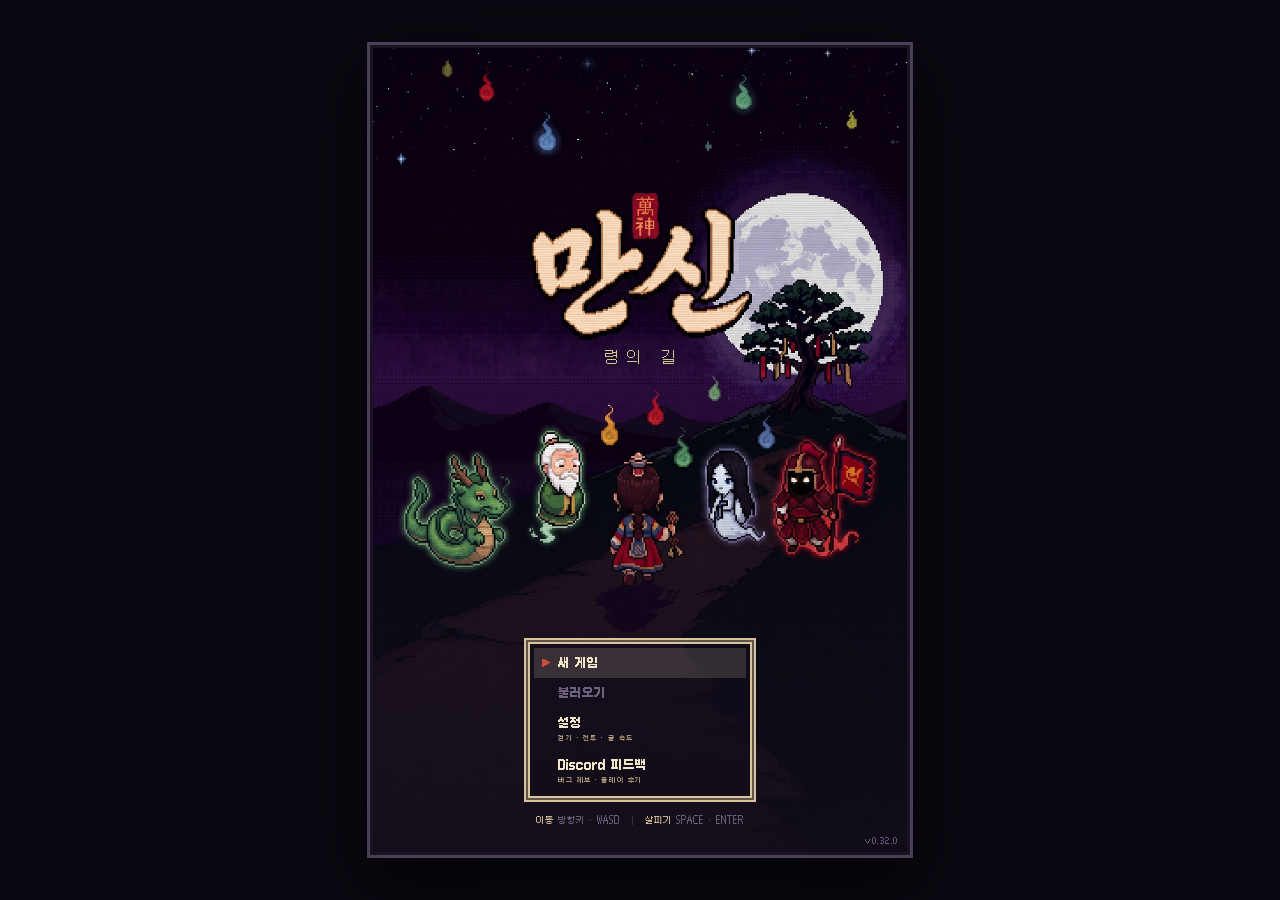
==== commit f0ba24c4: "deploy: playmanshin/manshin-rpg@edce297223b923a9fe7f6a9a8a0b17c9d365e095" ====
--- a/manshin-rpg/index.html
+++ b/manshin-rpg/index.html
@@ -33,7 +33,7 @@
       body { margin: 0; }
     </style>
     <title>만신: 령의 길</title>
-    <script type="module" crossorigin src="./assets/index-CJ188zqD.js"></script>
+    <script type="module" crossorigin src="./assets/index-DLYIW1uB.js"></script>
     <link rel="stylesheet" crossorigin href="./assets/index-Do1DBps3.css">
   </head>
   <body>
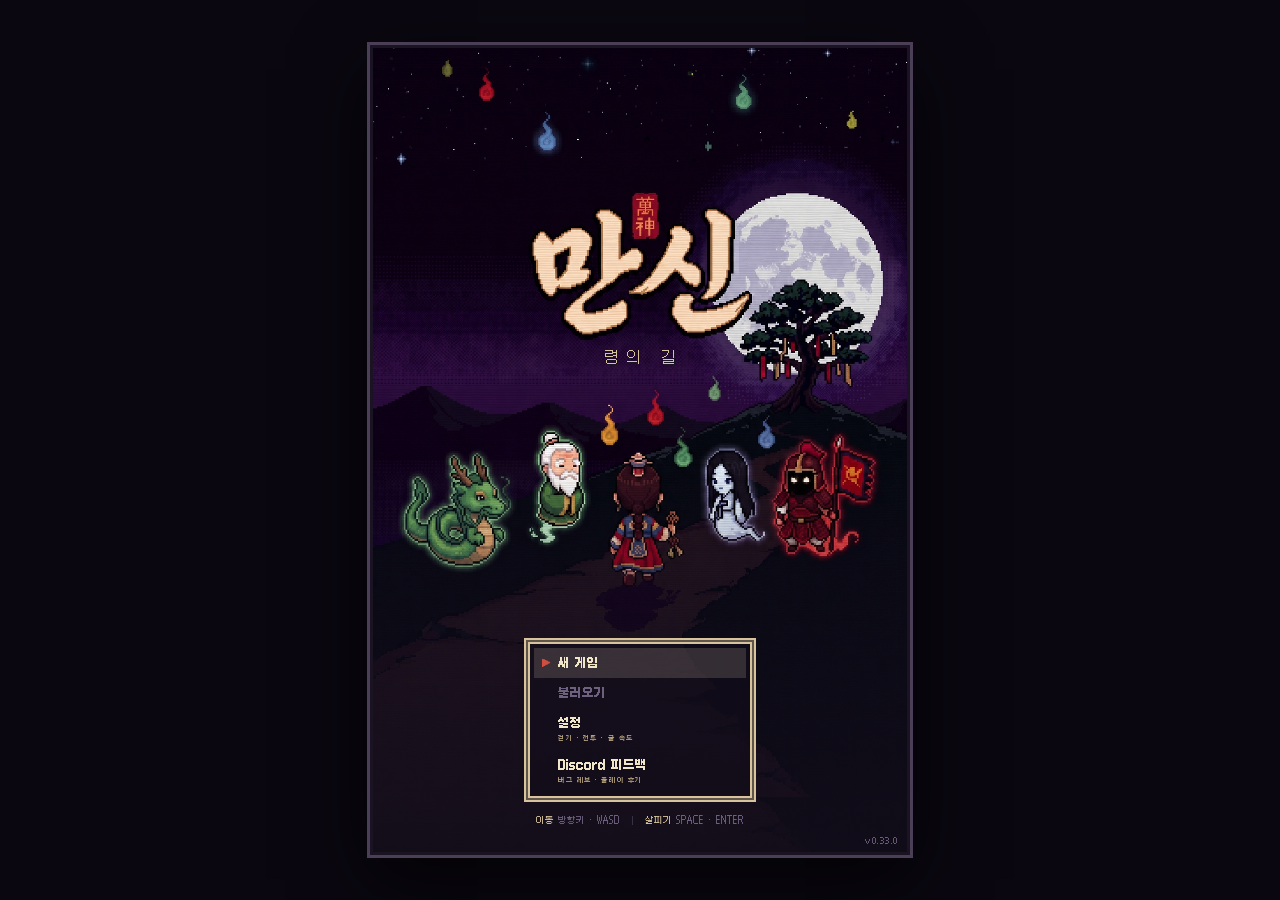
==== commit 8dfc3f0c: "deploy: playmanshin/manshin-rpg@199c7c3b9a39929f9000f11123f0e42372250646" ====
--- a/manshin-rpg/index.html
+++ b/manshin-rpg/index.html
@@ -33,7 +33,7 @@
       body { margin: 0; }
     </style>
     <title>만신: 령의 길</title>
-    <script type="module" crossorigin src="./assets/index-DLYIW1uB.js"></script>
+    <script type="module" crossorigin src="./assets/index-DzNcK21o.js"></script>
     <link rel="stylesheet" crossorigin href="./assets/index-Do1DBps3.css">
   </head>
   <body>
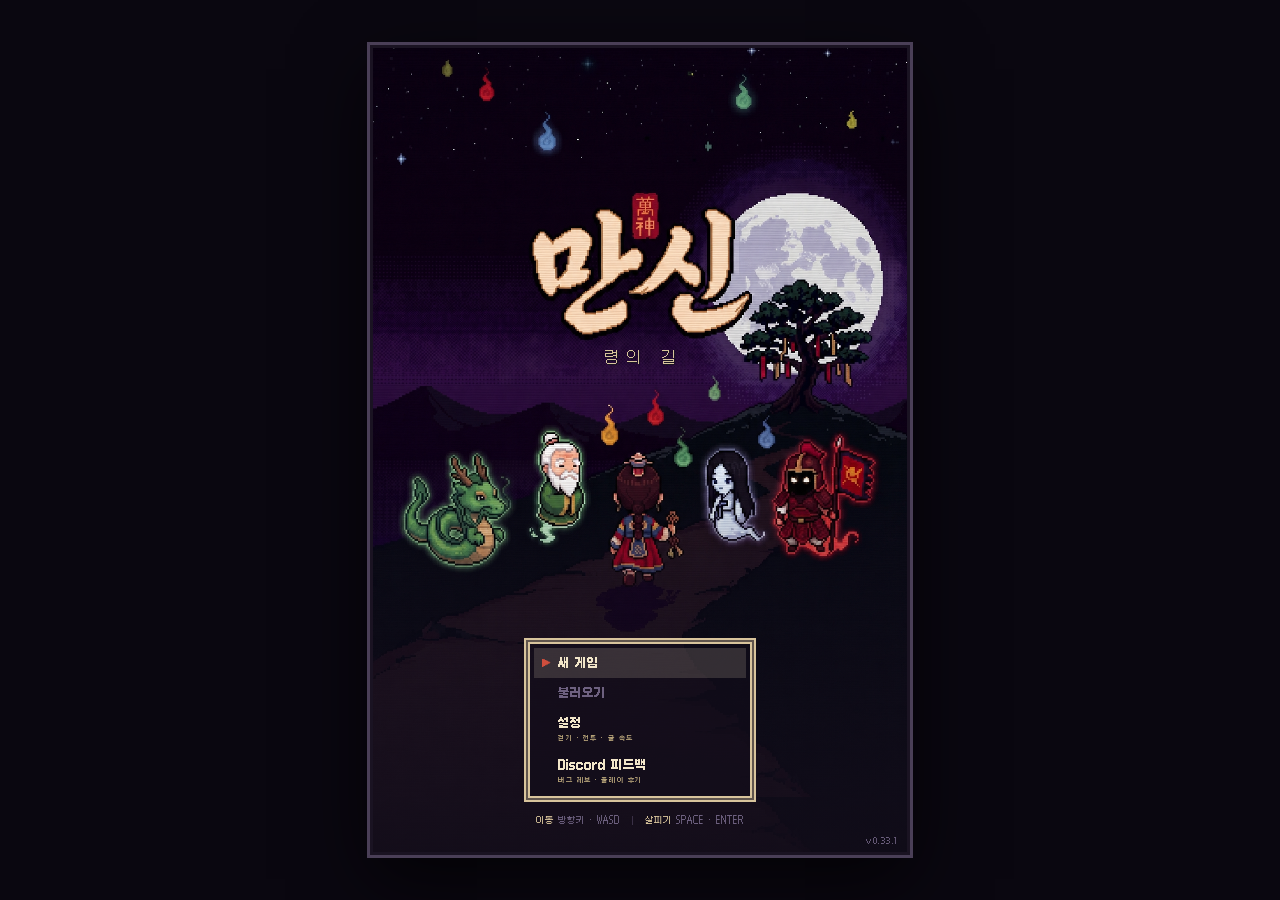
==== commit e86bf17e: "deploy: playmanshin/manshin-rpg@04585c93d11c0f1af2d615602cfc34e3910a86db" ====
--- a/manshin-rpg/index.html
+++ b/manshin-rpg/index.html
@@ -33,7 +33,7 @@
       body { margin: 0; }
     </style>
     <title>만신: 령의 길</title>
-    <script type="module" crossorigin src="./assets/index-DzNcK21o.js"></script>
+    <script type="module" crossorigin src="./assets/index-DmAAC2hg.js"></script>
     <link rel="stylesheet" crossorigin href="./assets/index-Do1DBps3.css">
   </head>
   <body>
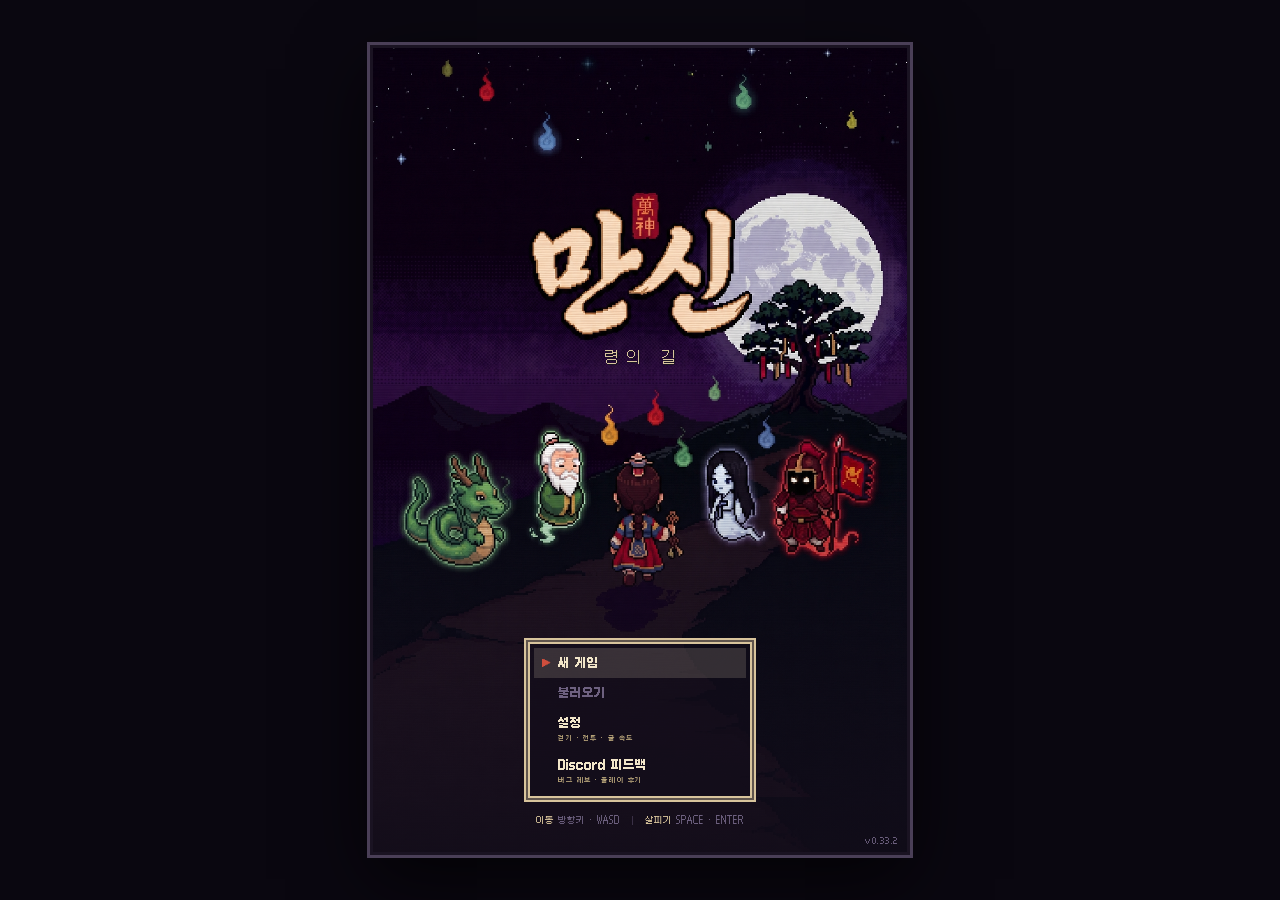
==== commit 0032cb3b: "deploy: playmanshin/manshin-rpg@d10a6b6730d8694747891915e3fea369e23d90c4" ====
--- a/manshin-rpg/index.html
+++ b/manshin-rpg/index.html
@@ -33,7 +33,7 @@
       body { margin: 0; }
     </style>
     <title>만신: 령의 길</title>
-    <script type="module" crossorigin src="./assets/index-DmAAC2hg.js"></script>
+    <script type="module" crossorigin src="./assets/index-CviQ0RPC.js"></script>
     <link rel="stylesheet" crossorigin href="./assets/index-Do1DBps3.css">
   </head>
   <body>
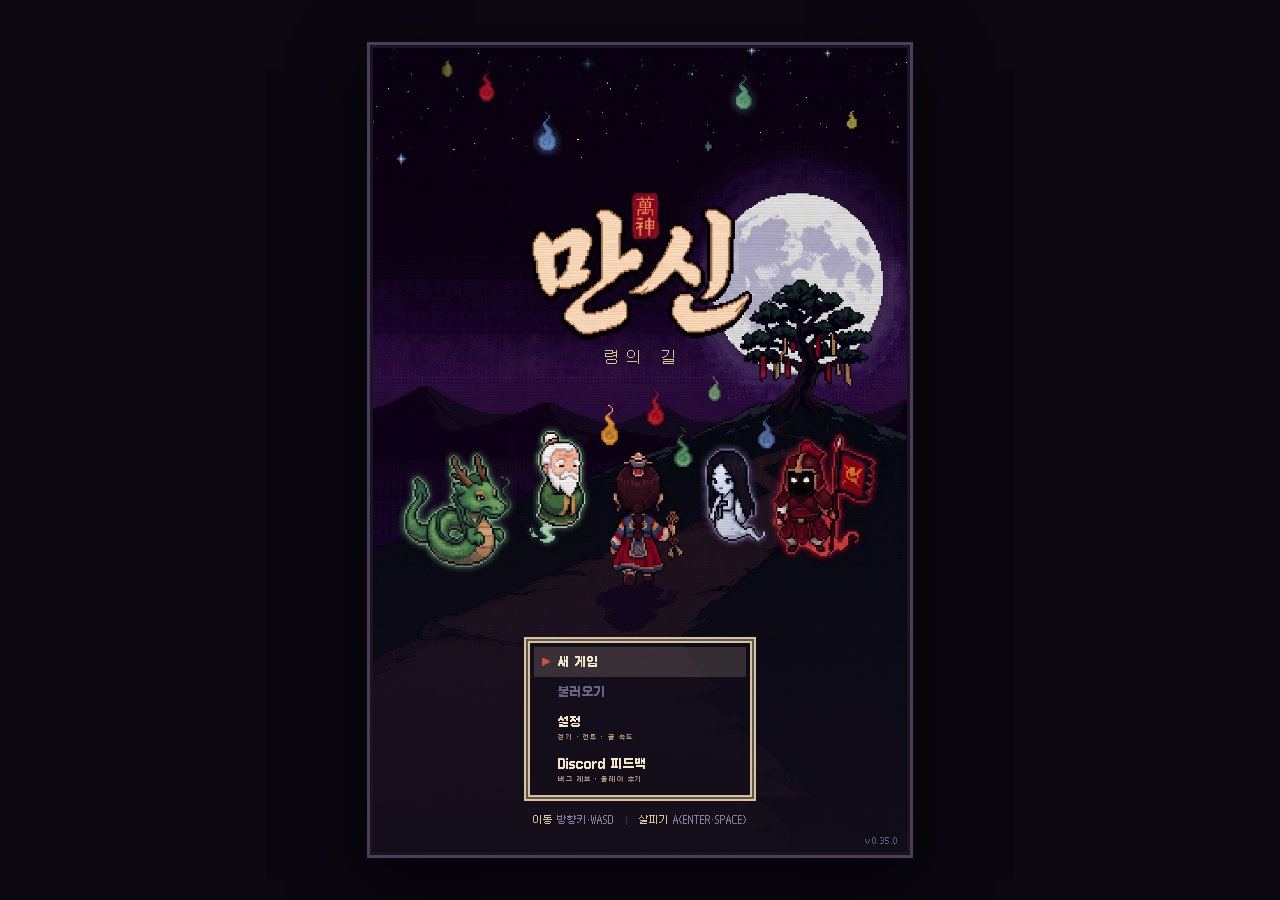
==== commit 65317742: "deploy: playmanshin/manshin-rpg@2e1ecd9381ae1ba5500cdc8f0f2c63655a2af742" ====
--- a/manshin-rpg/index.html
+++ b/manshin-rpg/index.html
@@ -33,8 +33,8 @@
       body { margin: 0; }
     </style>
     <title>만신: 령의 길</title>
-    <script type="module" crossorigin src="./assets/index-CviQ0RPC.js"></script>
-    <link rel="stylesheet" crossorigin href="./assets/index-Do1DBps3.css">
+    <script type="module" crossorigin src="./assets/index-BP-jn2P1.js"></script>
+    <link rel="stylesheet" crossorigin href="./assets/index-qKgSS0JK.css">
   </head>
   <body>
     <main id="game-shell">
@@ -127,17 +127,23 @@
                 <p id="skill-detail-desc">신칼이 달빛을 가른다.</p>
               </aside>
             </div>
-            <!-- 교대 — 살아 있는 령 목록 -->
+            <!-- 교대 — 판단 화면: 후보(초령·오행·생명 줄·상태) + 커서가 닿은 후보의 대비 한 줄 -->
             <div id="battle-menu-possess" class="battle-menu battle-menu-list hidden">
-              <div id="possess-list" class="battle-choice-list"></div>
-              <button class="back-command" type="button" data-battle-menu="back"><b data-i18n="battle.back">돌아간다</b></button>
-            </div>
-            <!-- 가방 — 매듭부적(거두기) + 소지품 -->
+              <div id="possess-list" class="battle-choice-list swap-list"></div>
+              <div class="battle-list-foot">
+                <p id="possess-detail" class="battle-choice-detail" aria-live="polite"></p>
+                <button class="back-command" type="button" data-battle-menu="back"><b data-i18n="battle.back">돌아간다</b></button>
+              </div>
+            </div>
+            <!-- 가방 — 매듭부적(거두기) + 소지품. 못 쓰는 줄은 흐리고, 까닭은 아래 한 줄이 말한다 -->
             <div id="battle-menu-bag" class="battle-menu battle-menu-list hidden">
               <div id="bag-list" class="battle-choice-list">
                 <button type="button" data-battle-action="bind"><b>매듭부적 던지기</b><span id="bind-chance">부적 8장</span></button>
               </div>
-              <button class="back-command" type="button" data-battle-menu="back"><b data-i18n="battle.back">돌아간다</b></button>
+              <div class="battle-list-foot">
+                <p id="bag-detail" class="battle-choice-detail" aria-live="polite"></p>
+                <button class="back-command" type="button" data-battle-menu="back"><b data-i18n="battle.back">돌아간다</b></button>
+              </div>
             </div>
           </div>
         </section>
@@ -167,7 +173,8 @@
             <button id="title-options" type="button"><b data-i18n="title.options">설정</b><small data-i18n="title.options.hint">걷기 · 전투 · 글 속도</small></button>
             <a href="https://discord.gg/VbpQQJeWG" target="_blank" rel="noopener noreferrer"><b data-i18n="title.discord">Discord 피드백</b><small data-i18n="title.discord.hint">버그 제보 · 플레이 후기</small></a>
           </nav>
-          <div class="controls-hint" data-i18n-html="title.controls"><b>이동</b> 방향키 · WASD <i></i> <b>살피기</b> SPACE · ENTER</div>
+          <!-- 조작 안내는 UIController가 지금 바인딩에서 다시 그린다(input/keyHints.ts) — 아래는 기본 매핑의 꼴. -->
+          <div id="title-controls" class="controls-hint"><b>이동</b> 방향키·WASD <i></i> <b>살피기</b> A(ENTER·SPACE)</div>
           <small class="prototype-label" data-i18n="title.prototype">PLAYABLE PROTOTYPE · 독자적 세계관과 원본 픽셀 아트</small>
           <small id="app-version" class="version-label" aria-hidden="true"></small>
         </div>
@@ -200,6 +207,7 @@
           <button type="button" data-corner-item="atlas" data-i18n="corner.atlas">길그림</button>
           <button type="button" data-corner-item="items" data-i18n="corner.items">소지품</button>
           <button type="button" data-corner-item="mudang" data-i18n="corner.mudang">무당</button>
+          <button type="button" data-corner-item="glossary" data-i18n="corner.glossary">무속 풀이</button>
           <button type="button" data-corner-item="save" data-i18n="corner.save">저장</button>
           <button type="button" data-corner-item="options" data-i18n="corner.options">설정</button>
           <button type="button" data-corner-item="system" data-i18n="corner.system">나가기</button>
@@ -214,6 +222,8 @@
 
           <section class="menu-panel" data-menu-panel="spirits">
             <p class="panel-intro" data-i18n="panel.spirits.intro">굿거리에서 만난 이름들의 기록. 아직 못 만난 넋은 그림자로 남는다.</p>
+            <!-- 미수집 거름 — 아직 령첩에 오르지 않은 이름만 남긴다(기기 설정). 눌린 상태는 aria-pressed가 쥔다. -->
+            <div class="ledger-toolbar"><button type="button" class="ledger-filter" data-ledger-filter aria-pressed="false" data-i18n="ledger.filter">미수집만 보기</button></div>
             <div id="journal-list" class="journal-list"></div>
             <div class="legend"><b data-i18n="panel.spirits.legend">음양오행 상성</b><span data-i18n="panel.spirits.legend.note">목 → 토 → 수 → 화 → 금 → 목 · 음↔양 충돌</span></div>
           </section>
@@ -228,6 +238,7 @@
             <div id="quest-list" class="quest-list"></div>
           </section>
 
+          <!-- 무당 — 위는 트레이너 카드(초상·별호·네 셈), 아래는 창 너비를 다 쓰는 기록 세 칸. -->
           <section class="menu-panel hidden" data-menu-panel="mudang">
             <div id="mudang-card" class="mudang-card">
               <div class="mudang-portrait"><canvas id="mudang-canvas"></canvas></div>
@@ -241,19 +252,34 @@
                   <div><dt data-i18n="mudang.stat.coins">엽전</dt><dd id="mudang-coins">60닢</dd></div>
                   <div><dt data-i18n="mudang.stat.talismans">매듭부적</dt><dd id="mudang-talismans">8장</dd></div>
                 </dl>
-                <p class="mudang-tokens-label" data-i18n="mudang.tokens.label">징표</p>
+              </div>
+            </div>
+            <div class="mudang-records">
+              <section class="mudang-record">
+                <h4 class="mudang-tokens-label" data-i18n="mudang.tokens.label">징표</h4>
                 <p id="mudang-tokens" class="mudang-tokens">아직 없음</p>
-                <p class="mudang-tokens-label" data-i18n="mudang.knots.label">스승의 다섯 매듭</p>
+              </section>
+              <section class="mudang-record">
+                <h4 class="mudang-tokens-label" data-i18n="mudang.knots.label">스승의 다섯 매듭</h4>
                 <div id="mudang-knots" class="mudang-knots"></div>
-                <p class="mudang-tokens-label" data-i18n="mudang.abilities.label">령의 재주</p>
+              </section>
+              <section class="mudang-record">
+                <h4 class="mudang-tokens-label" data-i18n="mudang.abilities.label">령의 재주</h4>
                 <div id="mudang-abilities" class="mudang-knots"></div>
-              </div>
+              </section>
+              <!-- 무속 풀이 — 코너 메뉴와 같은 창(GlossaryPanel)을 연다. 풀어 둔 말·새 말의 수를 곁에 적는다. -->
+              <section class="mudang-record mudang-glossary">
+                <h4 class="mudang-tokens-label" data-i18n="mudang.glossary.label">무속 풀이</h4>
+                <p id="mudang-glossary-tally" class="mudang-knot"></p>
+                <button type="button" class="menu-primary-button mudang-glossary-button" data-open-glossary data-i18n="mudang.glossary.open">무속 풀이 펼치기</button>
+              </section>
             </div>
           </section>
 
           <!-- 길그림 — 다닌 길의 지도. 여기서 이동하지는 않는다(이동은 성황당 노정기). -->
           <section class="menu-panel hidden" data-menu-panel="atlas">
-            <div class="menu-section-heading"><div><span data-i18n="atlas.kicker">路 圖</span><h3 data-i18n="atlas.title">길그림</h3></div><b id="atlas-here">서낭당 고개</b></div>
+            <!-- 창 제목이 이미 「길그림」이다 — 이 머리는 제목을 되풀이하지 않고 지금 선 자리를 든다. -->
+            <div class="menu-section-heading atlas-heading"><div><span data-i18n="atlas.here">지금 선 곳</span><h3 id="atlas-here">서낭당 고개</h3></div></div>
             <p class="panel-intro" data-i18n="atlas.intro">밟은 길은 또렷하고, 들은 길은 흐리고, 아직 모르는 길은 물음표로 남는다. 붉은 길은 거리와 거리를 잇는 봉인문 길이고, 부적이 붙은 길목은 징표를 다 꿰어야 열린다. 거리 사이의 이동은 성황당의 「노정기」가 맡는다.</p>
             <div id="atlas-world" class="atlas-world-frame" role="group" aria-label="다섯 거리의 길그림" data-i18n-aria="atlas.map.aria"></div>
             <p class="atlas-summary-label" data-i18n="atlas.summary.label">거리 요약</p>
@@ -283,7 +309,7 @@
           </section>
 
           <section class="menu-panel hidden" data-menu-panel="options">
-            <div class="menu-section-heading"><div><span data-i18n="options.kicker">設定</span><h3 data-i18n="options.title">설정</h3></div></div>
+            <!-- 창 제목이 「설정」이라 첫 묶음은 머리 없이 바로 선다. 조작 키 묶음만 머리를 단다. -->
             <div class="option-row">
               <div><b data-i18n="options.locale">언어 / Language</b><small data-i18n="options.locale.hint">바꾸면 굿판을 다시 차린다 — reloads the game</small></div>
               <button id="option-locale" class="menu-primary-button" type="button">한국어</button>
@@ -297,7 +323,7 @@
               <button id="option-battle-speed" class="menu-primary-button" type="button">보통</button>
             </div>
             <div class="option-row">
-              <div><b data-i18n="options.sound">소리</b><small data-i18n="options.sound.hint">방울·징·장구 장단과 효과음 (M 키로도 켜고 끈다)</small></div>
+              <div><b data-i18n="options.sound">소리</b><small id="option-sound-hint">방울·징·장구 장단과 효과음 (M 키로도 켜고 끈다)</small></div>
               <button id="option-sound" class="menu-primary-button" type="button" aria-pressed="true">켬</button>
             </div>
             <div class="option-row">
@@ -324,7 +350,7 @@
 
           <section class="menu-panel hidden" data-menu-panel="system">
             <div class="menu-section-heading"><div><span data-i18n="system.kicker">歸還</span><h3 data-i18n="system.title">여정에서 나가기</h3></div></div>
-            <div id="control-card" class="control-card" data-i18n-html="system.controls"><b>조작</b><span>이동 · 방향키 / WASD</span><span>살피기 · SPACE / ENTER / E</span><span>메뉴 · ESC</span></div>
+            <div id="control-card" class="control-card"><b>조작</b><span>이동 · 방향키·WASD</span><span>살피기 · A(ENTER·SPACE)</span><span>물리기 · B(ESC·X)</span><span>메뉴 · ESC | 소리 · M</span></div>
             <p class="panel-intro" data-i18n="system.intro">타이틀로 돌아가도 현재 여정은 유지된다. 다시 방울을 들면 저장된 자리에서 계속한다.</p>
             <button id="return-to-title" class="menu-danger-button" type="button" data-i18n="system.return">저장하고 타이틀로</button>
             <div class="menu-section-heading"><div><span data-i18n="system.fresh.kicker">初心</span><h3 data-i18n="system.fresh.title">새 여정</h3></div></div>
--- a/manshin-rpg/assets/index-qKgSS0JK.css
+++ b/manshin-rpg/assets/index-qKgSS0JK.css
@@ -0,0 +1 @@
+@font-face{font-family:Galmuri14;font-style:normal;font-stretch:100%;font-weight:400;font-display:swap;src:local(Galmuri14 Regular),url(./Galmuri14-BIHuh8Vm.woff2)format("woff2"),url(./Galmuri14-D4Pmir6R.ttf)format("truetype")}@font-face{font-family:Galmuri11;font-style:normal;font-stretch:100%;font-weight:400;font-display:swap;src:local(Galmuri11 Regular),url(./Galmuri11-DfQIlyDK.woff2)format("woff2"),url(./Galmuri11-vgeXnu_q.ttf)format("truetype")}@font-face{font-family:Galmuri11;font-style:normal;font-stretch:100%;font-weight:700;font-display:swap;src:local(Galmuri11 Bold),url(./Galmuri11-Bold-QdFGsJ3v.woff2)format("woff2"),url(./Galmuri11-Bold-CgKcsNKD.ttf)format("truetype")}@font-face{font-family:Galmuri11;font-style:normal;font-stretch:75%;font-weight:400;font-display:swap;src:local(Galmuri11 Condensed),url(./Galmuri11-Condensed-WKbBpJxC.woff2)format("woff2"),url(./Galmuri11-Condensed-CaNimRey.ttf)format("truetype")}@font-face{font-family:Galmuri9;font-style:normal;font-stretch:100%;font-weight:400;font-display:swap;src:local(Galmuri9 Regular),url(./Galmuri9-B9HMP827.woff2)format("woff2"),url(./Galmuri9-CGMT27DB.ttf)format("truetype")}@font-face{font-family:Galmuri7;font-style:normal;font-stretch:100%;font-weight:400;font-display:swap;src:local(Galmuri7 Regular),url(./Galmuri7-DZrunm1m.woff2)format("woff2"),url(./Galmuri7-BwA8cdXI.ttf)format("truetype")}@font-face{font-family:GalmuriMono11;font-style:normal;font-stretch:100%;font-weight:400;font-display:swap;src:local(GalmuriMono11 Regular),url(./GalmuriMono11-gm2AMfCH.woff2)format("woff2"),url(./GalmuriMono11-CvSoCsUl.ttf)format("truetype")}@font-face{font-family:GalmuriMono9;font-style:normal;font-stretch:100%;font-weight:400;font-display:swap;src:local(GalmuriMono9 Regular),url(./GalmuriMono9-QBu4wfLg.woff2)format("woff2"),url(./GalmuriMono9-Blpdijm2.ttf)format("truetype")}@font-face{font-family:GalmuriMono7;font-style:normal;font-stretch:100%;font-weight:400;font-display:swap;src:local(GalmuriMono7 Regular),url(./GalmuriMono7-lv5DbgyP.woff2)format("woff2"),url(./GalmuriMono7-B1SRTL28.ttf)format("truetype")}:root{--ink:#1a1322;--ink-soft:#3a3046;--hanji:#f2e6c9;--hanji-dim:#d8c49c;--hanji-deep:#b3a077;--night:#120d1a;--night-2:#1d1528;--red:#cf4e3d;--red-deep:#8f2f28;--gold:#d7a846;--type-color:#d7a846;color:var(--ink);font-synthesis:none;font-family:Galmuri11,Apple SD Gothic Neo,sans-serif}*{box-sizing:border-box}html,body{background:#0a0710;width:100%;min-height:100%;margin:0;overflow:hidden}button{font:inherit;color:inherit}button:focus-visible{outline:2px solid var(--gold);outline-offset:1px}#game-shell{place-items:center;width:100vw;min-height:100svh;padding:2vh 12px;display:grid}#game-frame{aspect-ratio:2/3;isolation:isolate;background:var(--night);border:3px solid var(--ink);-webkit-user-select:none;user-select:none;-webkit-touch-callout:none;-webkit-tap-highlight-color:transparent;width:min(100vw - 24px,64svh,540px);max-height:96svh;position:relative;overflow:hidden;box-shadow:0 0 0 3px #4a3f57,0 24px 70px #000000b3}.dialogue p,.menu-panel p,.spirit-info,.inventory-entry p{-webkit-user-select:text;user-select:text}#game-canvas{z-index:1;position:absolute;inset:0}#game-canvas canvas{image-rendering:pixelated;display:block;width:100%!important;height:100%!important}.window{color:var(--ink);background:var(--hanji);border:2px solid var(--ink);box-shadow:0 0 0 2px var(--hanji), 0 0 0 4px var(--ink)}.window-dark{color:var(--hanji);background:var(--night-2);border:2px solid var(--hanji-dim);box-shadow:0 0 0 2px var(--night-2), 0 0 0 4px var(--hanji-dim)}.hud-layer{z-index:8;position:absolute}.hidden{display:none!important}#game-frame:lang(ko){word-break:keep-all;overflow-wrap:anywhere}#hud{justify-content:flex-end;align-items:stretch;gap:5px;padding:0;display:flex;inset:6px 6px auto}#hud .brand-lockup,#hud #active-spirit,#hud #open-journal,#hud .coin-chip,#hud .talisman-chip{display:none}#open-menu{min-height:28px;padding:5px 9px;font-family:Galmuri11,sans-serif;font-size:12px;position:relative}#open-menu:after{content:"";position:absolute;inset:-10px -8px -12px}.atlas-world-frame{margin:0 0 12px;overflow:hidden}.atlas-world{width:100%;position:relative;container-type:inline-size}.atlas-world-canvas{width:100%;height:auto;image-rendering:pixelated;display:block}.atlas-world-label{color:#3a312a;text-align:center;text-shadow:0 0 3px #efe7d2f2,0 0 3px #efe7d2f2;word-break:keep-all;pointer-events:auto;font-family:Galmuri7,sans-serif;font-size:max(6px,1.75cqw);line-height:1.3;position:absolute}.atlas-world-label.kind-hub{font-family:Galmuri9,sans-serif;font-size:max(8px,2.5cqw)}.atlas-world-label.unknown{color:#3a312a73}.atlas-world-label.known{color:#3a312a99}.atlas-world-label.crowded{opacity:.75}.atlas-world-label.current{color:var(--red-deep);font-weight:700}.atlas-world-label.kind-gauntlet.visited,.atlas-world-label.kind-gauntlet.current{color:var(--red-deep)}.atlas-world-seal{color:var(--red-deep);white-space:nowrap;text-shadow:0 0 3px #efe7d2f2,0 0 3px #efe7d2f2;pointer-events:none;font-family:Galmuri7,sans-serif;font-size:max(6px,1.75cqw);line-height:1.3;position:absolute;transform:translate(-50%)}.atlas-world-plaque{pointer-events:none;background:#f7f1e0db;border:1px solid #3a312a8c;border-left-width:2px;flex-direction:column;min-width:18cqw;max-width:26cqw;padding:.5cqw .75cqw .75cqw;line-height:1.25;display:flex;position:absolute}.atlas-world-plaque small{color:#3a312a9e;letter-spacing:.06em;font-family:Galmuri7,sans-serif;font-size:max(6px,1.5cqw)}.atlas-world-plaque b{color:#2c241d;word-break:keep-all;font-family:Galmuri9,sans-serif;font-size:max(7px,2cqw);font-weight:400}.atlas-world-plaque.current{border-color:var(--red-deep);background:#fff3e0f0}.atlas-world-plaque.current b{color:var(--red-deep)}.atlas-world-plaque.locked{opacity:.7}.atlas-world-plaque.locked b{color:#3a312a99}.atlas-world-here{background:var(--red-deep);pointer-events:none;width:3cqw;height:3cqw;animation:1.6s ease-in-out infinite atlas-here-pulse;position:absolute;transform:translate(-50%,-100%)rotate(45deg);box-shadow:0 0 0 .5cqw #f7f1e0e6,0 0 0 .75cqw #8b3a2e59}@keyframes atlas-here-pulse{0%,to{box-shadow:0 0 0 .5cqw #f7f1e0e6,0 0 0 .75cqw #8b3a2e66}50%{box-shadow:0 0 0 .5cqw #f7f1e0e6,0 0 0 1.75cqw #8b3a2e1a}}.atlas-summary-label{color:var(--red-deep);letter-spacing:.14em;margin:0 0 5px;font-family:Galmuri9,sans-serif;font-size:10px}.atlas-list{gap:5px;display:grid}.atlas-row{border:1px solid var(--hanji-deep);background:#fffcf280;border-left-width:2px;padding:6px 8px 7px}.atlas-row.current{border-left-color:var(--red-deep);background:#fff6e2bf}.atlas-row.locked{opacity:.62}.atlas-row h4{flex-wrap:wrap;align-items:baseline;gap:2px 6px;margin:0 0 3px;font-size:12px;font-weight:400;display:flex}.atlas-row h4 small{color:var(--ink-soft);letter-spacing:.06em;font-family:Galmuri9,sans-serif;font-size:10px}.atlas-row h4 b{color:var(--ink-soft);margin-left:auto;font-family:Galmuri9,sans-serif;font-size:10px;font-weight:400}.atlas-row.cleared h4 b{color:#8a5f10}.atlas-note{color:var(--ink-soft);margin:0;font-family:Galmuri9,sans-serif;font-size:10px;line-height:1.6}.brand-lockup{align-items:center;gap:5px;margin-right:auto;padding:3px 6px;display:flex}.brand-mark{width:18px;height:18px;color:var(--hanji);background:var(--red-deep);border:1px solid var(--ink);place-items:center;font-family:serif;font-size:12px;display:grid}.brand-lockup b{font-size:11px}.brand-lockup small{display:none}.hud-chip{cursor:default;align-items:center;gap:5px;padding:4px 6px;font-family:Galmuri9,sans-serif;font-size:10px;display:flex}button.hud-chip{cursor:pointer}button.hud-chip:hover{background:#fbf3dd}.hud-chip b{color:var(--red-deep)}.spirit-chip em{color:var(--ink-soft);font-family:Galmuri9,sans-serif;font-size:10px;font-style:normal}.type-dot,.type-line i{background:var(--type-color);border:1px solid var(--ink);flex:none;width:6px;height:6px}.talisman-chip span{color:var(--ink-soft)}.coin-chip span{color:#765512}.paper-chip{max-width:210px;padding:6px 9px;font-family:Galmuri9,sans-serif;top:8px;left:8px}.paper-chip span,.paper-chip b,.paper-chip small{display:block}.paper-chip span{color:var(--red-deep);letter-spacing:.08em;font-size:10px}.paper-chip b{margin-top:3px;font-family:Galmuri11,sans-serif;font-size:12px;font-weight:400;line-height:1.4}.paper-chip small{color:#665733;border-top:1px dashed var(--hanji-deep);margin-top:5px;padding-top:4px;font-size:10px;line-height:1.45}.paper-chip small[data-completed=true]{color:#39704a}#objective{opacity:.96;cursor:pointer;gap:2px;max-width:min(280px,56%);padding:5px 8px 6px;transition:opacity .2s;display:grid}#objective:focus-visible{outline:2px solid var(--gold);outline-offset:3px}#objective #objective-act{color:var(--ink-soft);letter-spacing:.1em;font-size:10px}#objective #objective-text{font-size:12px;line-height:1.45}#objective #quest-text{color:var(--ink-soft);font-size:10px;line-height:1.5}#objective #quest-text[data-completed=true]{color:#8a5f10}#objective #quest-text[data-pinned=true]{color:#7a3a14}#objective .guide-text{color:var(--red-deep);font-size:10px;line-height:1.5}#objective.is-collapsed{max-width:calc(100% - 72px);padding:4px 8px}#objective.is-collapsed>*{display:none}#objective.is-collapsed[data-focus=guide]>#guide-text,#objective.is-collapsed[data-focus=quest]>#quest-text,#objective.is-collapsed[data-focus=objective]>#objective-text{white-space:nowrap;text-overflow:ellipsis;border:0;margin:0;padding:0;font-family:Galmuri11,sans-serif;font-size:12px;line-height:1.4;display:block;overflow:hidden}#objective.is-walking{opacity:.6}#objective.is-collapsed.is-walking{opacity:.4}body.in-battle #objective{display:none!important}@keyframes objective-mark{0%{background:#b02e2e57;box-shadow:-3px 0 #b02e2e57}70%{background:#b02e2e1f;box-shadow:-3px 0 #b02e2e1f}to{background:0 0;box-shadow:-3px 0 #0000}}.objective-marked{animation:.56s ease-out objective-mark}.area-label{text-align:right;max-width:min(200px,40%);color:var(--hanji);text-shadow:1px 1px 0 var(--ink);pointer-events:none;background:linear-gradient(90deg,#120d1a61,#120d1ac2 36%);padding:4px 8px 5px;animation:3.4s both area-in;top:52px;right:8px}.area-label small,.area-label strong{display:block}.area-label small{color:#e6d6ae;font-family:Galmuri9,sans-serif;font-size:10px}.area-label strong{text-wrap:balance;margin-top:2px;font-family:Galmuri14,sans-serif;font-size:15px;font-weight:400;line-height:1.3}@keyframes area-in{0%{opacity:0;transform:translate(10px)}12%,75%{opacity:1;transform:none}to{opacity:.78}}#objective.is-walking~.area-label{transition:opacity .2s;opacity:.32!important}.dialogue{z-index:15;min-height:84px;padding:18px 14px 14px;position:absolute;bottom:12px;left:8px;right:8px}.dialogue .speaker{color:var(--hanji);background:var(--ink);border:2px solid var(--ink);box-shadow:0 0 0 2px var(--hanji);padding:3px 8px;font-family:Galmuri9,sans-serif;font-size:10px;position:absolute;top:-14px;left:10px}.dialogue p{margin:0;font-size:14px;line-height:1.7}.dialogue>i{color:var(--red-deep);font-size:10px;font-style:normal;animation:.8s steps(2,end) infinite bob;position:absolute;bottom:5px;right:10px}.dialogue.typing>i{display:none}.dialogue-untyped{visibility:hidden}.dialogue.choice-hint p{color:#4a3b2a}.dialogue.has-choice-hints~.dialogue-choice{bottom:148px}@keyframes bob{50%{transform:translateY(3px)}}.dialogue-choice{z-index:16;flex-direction:column;min-width:92px;padding:6px 4px;display:flex;position:absolute;bottom:124px;right:8px}.dialogue-choice button{cursor:pointer;text-align:left;background:0 0;border:0;padding:6px 8px 6px 18px;font-family:Galmuri11,sans-serif;font-size:13px;position:relative}.dialogue-choice button:before{content:"▶";color:var(--red-deep);opacity:0;font-size:9px;position:absolute;top:50%;left:4px;transform:translateY(-50%)}.dialogue-choice button.focused:before,.dialogue-choice button:hover:before{opacity:1}.dialogue-choice.with-portraits{flex-direction:row;gap:4px;min-width:0;right:50%;transform:translate(50%)}.dialogue-choice.with-portraits button{text-align:center;flex-direction:column;align-items:center;gap:2px;padding:6px 6px 4px;display:flex}.dialogue-choice.with-portraits button:before{top:auto;bottom:-2px;left:50%;transform:translate(-50%)}.dialogue-choice.with-portraits canvas{width:40px;height:40px;image-rendering:pixelated}.dialogue-choice button.focused,.dialogue-choice button:hover{background:#fbf3dd}.overlay{z-index:30;position:absolute;inset:0}.title-screen{background:var(--night) url(../title-art.png) center / cover no-repeat;image-rendering:pixelated;flex-direction:column;justify-content:flex-end;align-items:center;padding:42px 24px 26px;display:flex;overflow:hidden}html[lang=en] .title-screen{background-image:url(../title-art-en.png)}html[lang=en] .title-copy{top:39.5%}.title-screen:before{content:"";background:linear-gradient(#120d1a00 52%,#120d1ad1 100%);position:absolute;inset:0}.moon{aspect-ratio:1;opacity:.9;background:url("data:image/svg+xml,%3Csvg xmlns='http://www.w3.org/2000/svg' viewBox='0 0 16 16' shape-rendering='crispEdges'%3E%3Cg fill='%23e8d9ad'%3E%3Crect x='5' y='0' width='6' height='1'/%3E%3Crect x='3' y='1' width='10' height='1'/%3E%3Crect x='2' y='2' width='12' height='1'/%3E%3Crect x='2' y='3' width='12' height='1'/%3E%3Crect x='1' y='4' width='14' height='1'/%3E%3Crect x='1' y='5' width='14' height='1'/%3E%3Crect x='0' y='6' width='16' height='4'/%3E%3Crect x='1' y='10' width='14' height='1'/%3E%3Crect x='1' y='11' width='14' height='1'/%3E%3Crect x='2' y='12' width='12' height='1'/%3E%3Crect x='2' y='13' width='12' height='1'/%3E%3Crect x='3' y='14' width='10' height='1'/%3E%3Crect x='5' y='15' width='6' height='1'/%3E%3C/g%3E%3Cg fill='%23cfbc8b'%3E%3Crect x='4' y='3' width='2' height='2'/%3E%3Crect x='10' y='6' width='3' height='2'/%3E%3Crect x='5' y='10' width='2' height='2'/%3E%3Crect x='11' y='11' width='2' height='1'/%3E%3C/g%3E%3C/svg%3E") 50%/contain no-repeat;width:min(46%,200px);display:none;position:absolute;top:7%;left:50%;transform:translate(-50%)}.moon i{display:none}.title-screen:after{content:"";clip-path:polygon(0% 100%,0% 42%,6% 42%,6% 30%,12% 30%,12% 20%,18% 20%,18% 32%,26% 32%,26% 44%,34% 44%,34% 26%,40% 26%,40% 14%,46% 14%,46% 6%,52% 6%,52% 16%,58% 16%,58% 30%,66% 30%,66% 40%,74% 40%,74% 28%,80% 28%,80% 18%,86% 18%,86% 34%,94% 34%,94% 46%,100% 46%,100% 100%);background:#16101e;height:34%;display:none;position:absolute;bottom:0;left:0;right:0}.title-copy{z-index:1;pointer-events:none;text-align:center;width:100%;color:var(--hanji);text-shadow:1px 1px 0 var(--ink);position:absolute;top:37.4%;left:0}.title-copy h2{color:#d8c49c;letter-spacing:.48em;margin:0;padding-left:.48em;font-family:Galmuri14,sans-serif;font-size:15px;font-weight:400;line-height:1.2}.main-button{z-index:1;cursor:pointer;text-align:center;width:min(260px,82%);min-height:46px;position:relative}.main-button:before{content:"▶";color:var(--red-deep);font-size:10px;animation:.9s steps(2,end) infinite bob;position:absolute;top:50%;left:12px;transform:translateY(-50%)}.main-button span,.main-button small{display:block}.main-button span{font-size:13px}.main-button small{color:var(--ink-soft);letter-spacing:.14em;margin-top:3px;font-family:Galmuri7,sans-serif;font-size:7px}.main-button:hover{background:#fbf3dd}.main-button:active{transform:translateY(2px)}.title-menu{z-index:1;flex-direction:column;width:min(300px,86%);padding:6px 4px;display:flex;position:relative}.title-menu button,.title-menu a{color:var(--ink);cursor:pointer;text-align:left;background:0 0;border:0;padding:8px 10px 8px 24px;text-decoration:none;display:block;position:relative}.title-menu button:before,.title-menu a:before{content:"▶";color:var(--red-deep);opacity:0;font-size:9px;position:absolute;top:50%;left:8px;transform:translateY(-50%)}.title-menu button.focused:before,.title-menu button:hover:before,.title-menu a.focused:before,.title-menu a:hover:before{opacity:1;animation:.9s steps(2,end) infinite bob}.title-menu button.focused,.title-menu button:hover,.title-menu a.focused,.title-menu a:hover{background:#fbf3dd}.title-menu button b,.title-menu a b{font-size:13px;display:block}.title-menu button small,.title-menu a small{color:var(--ink-soft);letter-spacing:.08em;margin-top:2px;font-family:Galmuri7,sans-serif;font-size:7px;display:block}.title-menu button.arming b{color:var(--red-deep)}#title-menu{width:min(224px,72%);color:var(--hanji);border-color:var(--hanji-dim);box-shadow:0 0 0 2px #120d1a99, 0 0 0 4px var(--hanji-dim);background:#120d1a99;padding:4px}#title-menu button,#title-menu a{color:var(--hanji)}#title-menu button small,#title-menu a small{color:var(--hanji-deep)}#title-menu button.focused,#title-menu button:hover,#title-menu a.focused,#title-menu a:hover{background:#f2e6c929}#title-menu button.focused:before,#title-menu button:hover:before,#title-menu a.focused:before,#title-menu a:hover:before,#title-menu button.arming b{color:var(--red)}#title-menu button:disabled{color:#6e6180}body.high-contrast #title-menu{color:var(--ink);background:#fffdf5;border-color:#000;box-shadow:0 0 0 2px #fffdf5,0 0 0 4px #000}body.high-contrast #title-menu button,body.high-contrast #title-menu a{color:var(--ink)}body.high-contrast #title-menu button small,body.high-contrast #title-menu a small{color:var(--ink-soft)}body.high-contrast #title-menu button.focused,body.high-contrast #title-menu button:hover,body.high-contrast #title-menu a.focused,body.high-contrast #title-menu a:hover{background:#fbf3dd}body.high-contrast #title-menu button:disabled{color:#8c806d}#title-menu button,#title-menu a{min-height:30px;padding-top:7px;padding-bottom:7px}#title-menu button b,#title-menu a b{font-size:12px}.title-menu button:disabled{color:#8c806d;cursor:default}.title-menu button:disabled:hover{background:0 0}.title-menu button:disabled:hover:before{opacity:0;animation:none}.controls-hint{z-index:1;color:#8a7c9a;margin-top:16px;font-family:Galmuri9,sans-serif;font-size:10px;position:relative}.controls-hint b{color:var(--hanji-dim);font-weight:400}.controls-hint i{background:#3a3046;width:1px;height:9px;margin:0 8px -1px;display:inline-block}.prototype-label{z-index:1;color:#4a4058;letter-spacing:.1em;margin-top:14px;font-family:Galmuri7,sans-serif;font-size:7px;display:none;position:relative}.version-label{z-index:1;color:#6e6180;letter-spacing:.08em;font-family:Galmuri7,sans-serif;font-size:7px;position:absolute;bottom:6px;right:8px}.starter-screen{z-index:34;background:var(--night);flex-direction:column;padding:26px 18px 18px;display:flex;overflow-y:auto}.starter-heading{color:var(--hanji)}.starter-heading span{color:#e06a54;letter-spacing:.2em;font-family:Galmuri9,sans-serif;font-size:9px}.starter-heading h2{margin:10px 0;font-family:Galmuri14,sans-serif;font-size:26px;font-weight:400;line-height:1.35}.starter-heading p{color:#9d90ab;max-width:390px;margin:0;font-family:Galmuri9,sans-serif;font-size:9px;line-height:1.7}.starter-list{grid-template-columns:1fr 1fr;gap:13px;margin-top:20px;padding:4px;display:grid}.starter-card{cursor:pointer;text-align:left;grid-template-columns:56px 1fr;align-items:center;gap:8px;min-height:86px;padding:8px;display:grid}.starter-card:hover{background:#fbf3dd}.starter-card.focused{box-shadow:0 0 0 2px var(--hanji), 0 0 0 4px var(--red-deep), 0 0 0 6px var(--gold);background:#fbf3dd}.starter-card:active{transform:translateY(2px)}.starter-card canvas{width:56px;height:56px;image-rendering:pixelated}.starter-card span,.starter-card b,.starter-card small,.starter-card em{display:block}.starter-card b{font-size:12px}.starter-card small{color:var(--ink-soft);margin-top:3px;font-family:Galmuri7,sans-serif;font-size:7px;line-height:1.4}.starter-card em{color:var(--red-deep);margin-top:5px;font-family:Galmuri7,sans-serif;font-size:7px;font-style:normal}.text-button{color:#9d90ab;cursor:pointer;text-underline-offset:4px;background:0 0;border:0;align-self:center;margin-top:16px;padding:8px 18px;font-family:Galmuri9,sans-serif;font-size:9px;text-decoration:underline}.battle-ui{z-index:12;pointer-events:none;position:absolute;inset:0}body.in-battle .paper-chip,body.in-battle .area-label{opacity:0!important}body.in-battle .area-label{animation:none}body.in-battle #open-menu{display:none!important}.combatant{min-width:178px;padding:8px 10px;position:absolute}.enemy-card{top:52px;left:8px}.ally-card{bottom:252px;right:8px}.combatant-title{justify-content:space-between;align-items:baseline;gap:9px;display:flex}.combatant-title span{font-size:12px}.combatant-title small{color:var(--ink-soft);font-family:Galmuri9,sans-serif;font-size:9px}.type-line{color:var(--ink-soft);align-items:center;gap:4px;margin-top:4px;font-family:Galmuri7,sans-serif;font-size:7px;display:flex}.hp-row{align-items:center;gap:5px;margin-top:5px;display:flex}.hp-row b{color:var(--red-deep);font-family:Galmuri9,sans-serif;font-size:9px}.hp-track{background:var(--hanji-dim);border:2px solid var(--ink);flex:1;height:8px;padding:1px}.hp-track i{background:#4f9964;width:100%;height:100%;transition:width .35s steps(8,end),background .35s;display:block}.hp-track.band-drop{animation:.34s linear hp-band-drop}.hp-track.band-drop[data-band=low]{animation-name:hp-band-drop-low}@keyframes hp-band-drop{0%,to{border-color:#d7a846;box-shadow:0 0 0 2px #d7a846a6}}@keyframes hp-band-drop-low{0%,to{border-color:#c3443b;box-shadow:0 0 0 2px #c3443ba6}}.exp-row{margin-top:2px}.exp-row b{color:var(--ink-soft)}.exp-track{height:4px}.exp-track i{background:#5f8ec4;width:0;transition:width .4s}.battle-message.awaiting:after{content:"▼";color:var(--red-deep);font-size:10px;animation:.8s steps(2,end) infinite bob;position:absolute;bottom:4px;right:8px}.battle-message.awaiting,.battle-message.skippable{pointer-events:auto;cursor:pointer;touch-action:manipulation}.battle-message{min-height:52px;padding:10px 12px;font-size:12px;line-height:1.6;position:absolute;bottom:186px;left:8px;right:8px}.battle-ui.narrating .battle-commands{display:none}.battle-ui.narrating .battle-message{align-items:center;min-height:130px;font-size:13px;display:flex;bottom:8px}.battle-commands{pointer-events:auto;min-height:168px;padding:10px 12px;position:absolute;bottom:8px;left:8px;right:8px}.battle-menu{grid-template-columns:1fr 1fr;gap:2px 10px;min-height:148px;display:grid}.battle-menu.hidden{display:none}.battle-commands button{cursor:pointer;text-align:left;background:0 0;border:0;min-height:44px;padding:5px 6px 5px 16px;position:relative}.battle-commands button:before{content:"▶";color:var(--red-deep);opacity:0;font-size:9px;position:absolute;top:9px;left:2px}.battle-commands button:hover:not(:disabled):before,.battle-commands button:focus-visible:before{opacity:1}.battle-commands button.focused:not(:disabled){background:#fbf3dd}.battle-commands button.focused:not(:disabled):before{opacity:1}.battle-commands button:disabled{opacity:.38;cursor:not-allowed}.skill-list .skill-pp{color:var(--ink-soft);font-family:Galmuri7,sans-serif;font-size:8px;font-style:normal;position:absolute;top:50%;right:6px;transform:translateY(-50%)}.battle-commands b,.battle-commands span{display:block}.battle-commands b{font-size:12px;font-weight:400}.battle-commands span{color:var(--ink-soft);margin-top:2px;font-family:Galmuri7,sans-serif;font-size:7px}.battle-commands button[data-affinity=very-strong] span{color:var(--red-deep)}.battle-commands button[data-affinity=strong] span{color:#39704a}.battle-commands button[data-affinity=weak] span{color:#776d7e}.battle-commands button[data-affinity=support] span{color:#476b8e}.battle-menu-fight{grid-template-columns:1.1fr 1fr;gap:0 10px;display:grid}.skill-list{flex-direction:column;display:flex}.skill-list button{min-height:34px}.skill-detail{border-left:2px solid var(--hanji-deep);align-self:stretch;margin:2px 0;padding:8px 10px}.skill-detail b{font-size:12px;display:block}.skill-detail span{color:var(--ink-soft);margin-top:3px;font-family:Galmuri7,sans-serif;font-size:8px;display:block}.skill-detail p{color:#5c5140;margin:6px 0 0;font-family:Galmuri9,sans-serif;font-size:9px;line-height:1.6}.skill-detail[data-affinity=very-strong] span:first-of-type{color:var(--red-deep)}.skill-detail[data-affinity=strong] span:first-of-type{color:#39704a}.skill-detail[data-affinity=weak] span:first-of-type{color:#776d7e}.skill-detail[data-affinity=support] span:first-of-type{color:#476b8e}.battle-menu-list{flex-direction:column;display:flex}.battle-choice-list{flex:auto;grid-template-columns:1fr 1fr;align-content:start;gap:2px 10px;min-height:0;max-height:108px;display:grid;overflow-y:auto}.battle-choice-list button{min-height:34px;padding-block:3px}.battle-list-foot{border-top:2px solid var(--hanji-deep);flex:none;align-items:center;gap:8px;margin-top:4px;padding-top:4px;display:flex}.battle-list-foot .back-command{flex:none;min-height:30px}.battle-choice-detail{-webkit-line-clamp:3;color:#5c5140;-webkit-box-orient:vertical;flex:auto;min-width:0;min-height:26px;margin:0;font-family:Galmuri9,sans-serif;font-size:9px;line-height:1.45;display:-webkit-box;overflow:hidden}.battle-commands .battle-choice-detail span{color:inherit;font-family:inherit;font-size:inherit;line-height:inherit;margin:0;display:inline}.battle-commands .battle-choice-detail span+span:before{content:" · ";color:var(--ink-soft)}.battle-commands .battle-choice-detail .note-warn,.battle-choice-detail.blocked{color:var(--red-deep)}.battle-commands .battle-choice-detail .note-combo{color:#8a5f10}.battle-commands .battle-choice-detail .note-affinity[data-affinity=very-strong]{color:var(--red-deep)}.battle-commands .battle-choice-detail .note-affinity[data-affinity=strong]{color:#39704a}.battle-commands .battle-choice-detail .note-affinity[data-affinity=weak]{color:#776d7e}.battle-commands .battle-choice-detail .note-affinity[data-affinity=support]{color:#476b8e}.battle-ui:not(.narrating)[data-open-menu=fight] .battle-message,.battle-ui:not(.narrating)[data-open-menu=bag] .battle-message{visibility:hidden}.battle-choice-detail.nudge{animation:.28s steps(2,end) battle-detail-nudge}@keyframes battle-detail-nudge{50%{transform:translate(3px)}}.battle-commands button.unusable{opacity:.5}.battle-commands button.unusable.focused:not(:disabled){opacity:.78}.swap-list{grid-template-columns:repeat(3,minmax(0,1fr));column-gap:6px;max-height:none}.battle-commands .swap-candidate{min-height:44px;padding:3px 4px 3px 14px}.battle-commands .swap-candidate:before{top:5px}.swap-candidate b{justify-content:space-between;align-items:baseline;gap:4px;line-height:1.2;display:flex}.swap-candidate b em{text-overflow:ellipsis;white-space:nowrap;min-width:0;font-style:normal;overflow:hidden}.swap-candidate b small{color:var(--ink-soft);flex:none;font-family:Galmuri9,sans-serif;font-size:9px}.swap-life{align-items:center;gap:4px;margin-top:2px;font-style:normal;display:flex}.swap-hp{background:var(--hanji-dim);border:1px solid var(--ink);flex:1;height:6px;padding:1px}.swap-hp i{height:100%;display:block}.swap-life small{color:var(--ink-soft);flex:none;font-family:Galmuri7,sans-serif;font-size:7px;line-height:1}.battle-commands .swap-candidate span{align-items:center;gap:3px;margin-top:2px;display:flex}.swap-candidate span em{text-overflow:ellipsis;white-space:nowrap;min-width:0;font-style:normal;overflow:hidden}.swap-dot{border:1px solid var(--ink);flex:none;width:6px;height:6px}.battle-commands .swap-candidate[data-swap-state=fainted] span{color:var(--red-deep)}.swap-candidate[data-swap-state=fainted] .swap-hp{opacity:.55}.battle-commands .gut-command{align-items:center;gap:6px;display:flex}.battle-commands .gut-command .gut-seal{width:18px;height:18px;color:var(--hanji);background:var(--red-deep);border:1px solid var(--ink);opacity:.55;flex:none;place-items:center;font-family:serif;font-size:11px;font-style:normal;display:grid}.battle-commands .gut-command b{color:var(--ink-soft)}.battle-commands .gut-command:not(:disabled){animation:1.1s steps(2,end) infinite gut-ready;box-shadow:inset 0 0 0 2px #d7a846}.battle-commands .gut-command:not(:disabled) b{color:#8a5f10}.battle-commands .gut-command:not(:disabled) .gut-seal{opacity:1;background:var(--red);animation:.9s steps(2,end) infinite gut-ready-badge}.battle-commands .knot-command b{color:#7a5c14}.battle-commands .flee-command b,.battle-commands .back-command b{color:var(--ink-soft)}html[lang=en] .battle-menu{column-gap:6px}html[lang=en] .battle-commands button{padding-right:4px}html[lang=en] .battle-commands b{overflow-wrap:anywhere;font-size:10px;line-height:1.25}html[lang=en] .battle-commands span{font-family:Galmuri9,sans-serif;font-size:9px;line-height:1.3}html[lang=en] .skill-detail{padding-inline:7px}html[lang=en] .skill-detail b{overflow-wrap:anywhere;font-size:10px}@keyframes gut-ready{50%{background:#fbeecb;box-shadow:0 0 0 2px #f4d47a,0 0 18px #d7a846bf}}@keyframes gut-ready-badge{50%{color:#fff4cf;background:#4a2f1a}}@media (width<=420px),(pointer:coarse){.battle-commands button,.skill-list button,.battle-choice-list button,.battle-list-foot .back-command{min-height:44px}.battle-menu-fight{grid-template-columns:1fr;gap:0}.skill-list{grid-template-columns:1fr 1fr;gap:2px 8px;display:grid}.skill-detail{border-left:0;border-top:2px solid var(--hanji-deep);margin:2px 0 0;padding:4px 4px 0}.skill-detail span{margin-top:2px}.skill-detail p{margin-top:2px;line-height:1.4}.battle-choice-list{max-height:138px}.swap-list{grid-template-columns:repeat(2,minmax(0,1fr));max-height:none}.battle-ui:not(.narrating)[data-open-menu=possess][data-swap-count="5"] .battle-message,.battle-ui:not(.narrating)[data-open-menu=possess][data-swap-count="6"] .battle-message{visibility:hidden}}.corner-menu{z-index:26;flex-direction:column;min-width:108px;padding:6px 4px;display:flex;top:44px;right:6px}.corner-menu button{cursor:pointer;text-align:left;background:0 0;border:0;padding:7px 10px 7px 20px;font-family:Galmuri11,sans-serif;font-size:12px;position:relative}.corner-menu button:before{content:"▶";color:var(--red-deep);opacity:0;font-size:10px;position:absolute;top:50%;left:5px;transform:translateY(-50%)}.corner-menu button.focused:before,.corner-menu button:hover:before{opacity:1}.corner-menu button.focused,.corner-menu button:hover{background:#fbf3dd}.corner-menu button.has-new{padding-right:22px}.corner-menu button.has-new:after{content:"";background:var(--red-deep);width:6px;height:6px;box-shadow:0 0 0 1px var(--hanji);border-radius:50%;margin-top:-3px;position:absolute;top:50%;right:8px}.mudang-card{border:2px solid var(--ink);background:#fbf5e3;align-items:center;gap:14px;padding:12px;display:flex}.mudang-portrait{background:var(--night-2);border:2px solid var(--ink);flex:none;place-items:center;width:96px;height:116px;display:grid}.mudang-portrait canvas{width:78px;image-rendering:pixelated}.mudang-info{flex:auto;min-width:0}.mudang-info h3{letter-spacing:.04em;margin:0;font-family:Galmuri14,sans-serif;font-size:15px;font-weight:400}.mudang-info>p{color:var(--ink-soft);margin:4px 0 0;font-family:Galmuri9,sans-serif;font-size:10px;line-height:1.5}.mudang-stats{grid-template-columns:1fr 1fr;gap:6px 14px;margin:10px 0 0;display:grid}.mudang-stats div{border-bottom:1px dashed var(--hanji-deep);justify-content:space-between;align-items:baseline;gap:6px;padding-bottom:2px;display:flex}.mudang-stats dt{color:var(--ink-soft);font-family:Galmuri9,sans-serif;font-size:10px}.mudang-stats dd{color:var(--red-deep);white-space:nowrap;margin:0;font-size:12px}.mudang-info>p.mudang-next-title{color:#6b5d4a}.mudang-records{gap:8px;margin-top:10px;display:grid}.mudang-record{border:1px solid var(--hanji-deep);border-left:3px solid var(--red-deep);background:#f8efd8;padding:9px 11px 10px}.mudang-tokens-label{color:var(--red-deep);letter-spacing:.1em;margin:0 0 6px;font-family:Galmuri9,sans-serif;font-size:10px;font-weight:400}.mudang-tokens{color:#7a5c14;margin:0;font-size:12px;line-height:1.5}.mudang-token{font-family:Galmuri9,sans-serif;font-size:10px;line-height:1.55;display:block}.mudang-token+.mudang-token{margin-top:4px}.mudang-knots{gap:4px;display:grid}.mudang-knot{color:#6b5d4a;margin:0;font-family:Galmuri9,sans-serif;font-size:10px;line-height:1.55}.mudang-knot.tied{color:var(--red-deep)}.mudang-knot-reread{color:var(--ink-soft);margin:0 0 3px 12px;font-family:Galmuri9,sans-serif;font-size:10px;line-height:1.5}.mudang-knot-reread.coda{border-top:1px dashed var(--hanji-deep);color:#7a5c14;margin:4px 0 0;padding-top:5px}.mudang-glossary .mudang-knot.has-new{color:var(--red-deep)}.mudang-glossary-button{min-height:40px;margin-top:8px}.panel-overlay{flex-direction:column;padding:18px 14px 16px;display:flex;inset:8px;overflow:hidden}.panel-header{border-bottom:2px solid var(--ink);justify-content:space-between;align-items:center;padding-bottom:10px;display:flex}.panel-header span{color:var(--red-deep);letter-spacing:.2em;font-family:Galmuri9,sans-serif;font-size:10px}.panel-header h2{margin:4px 0 0;font-family:Galmuri14,sans-serif;font-size:22px;font-weight:400}.panel-header button{border:2px solid var(--ink);width:36px;height:36px;color:var(--ink);background:var(--hanji);cursor:pointer;font-size:16px;line-height:1}.panel-header button:hover{background:#fbf3dd}.menu-tabs{background:var(--hanji);border-bottom:1px solid var(--ink);flex:none;grid-template-columns:repeat(4,1fr);gap:3px;margin:10px -2px 0;padding:6px 2px;display:grid}.menu-tabs button{border:1px solid var(--hanji-deep);color:var(--ink-soft);cursor:pointer;background:#e6d5b0;padding:8px 4px;font-family:Galmuri9,sans-serif;font-size:9px}.menu-tabs button.active{color:var(--hanji);background:var(--ink);border-color:var(--ink)}.menu-panel{flex:1;min-height:0;padding:0 2px 12px;overflow-y:auto}.menu-section-heading{border-bottom:1px solid var(--ink);justify-content:space-between;align-items:flex-end;gap:12px;margin:14px 0 6px;padding-bottom:7px;display:flex}.menu-section-heading span{color:var(--red-deep);letter-spacing:.14em;font-family:Galmuri9,sans-serif;font-size:10px}.menu-section-heading h3{margin:2px 0 0;font-family:Galmuri14,sans-serif;font-size:15px;font-weight:400}.menu-section-heading>b{color:var(--ink-soft);font-family:Galmuri9,sans-serif;font-size:10px;font-weight:400}.menu-section-heading>b i{color:var(--red-deep);font-style:normal}.atlas-heading h3{color:var(--red-deep)}.panel-intro{color:var(--ink-soft);margin:12px 0;font-family:Galmuri9,sans-serif;font-size:10px;line-height:1.7}.inventory-list{gap:7px;display:grid}.inventory-empty{color:var(--ink-soft);border:1px dashed var(--hanji-deep);background:#eee0c1;margin:0;padding:12px 10px;font-family:Galmuri9,sans-serif;font-size:10px;line-height:1.6}.inventory-entry{border:1px solid var(--hanji-deep);background:#f8efd8;grid-template-columns:50px minmax(0,1fr) auto;align-items:center;gap:9px;min-height:72px;padding:8px;display:grid}.item-mark{width:48px;height:48px;position:relative}.item-seal{width:38px;height:38px;color:var(--hanji);background:var(--red-deep);border:2px solid var(--ink);place-items:center;font-family:serif;font-size:18px;display:grid;box-shadow:inset 0 0 0 2px #c86b54}.item-quantity{min-width:38px;color:var(--hanji);background:var(--red-deep);border:2px solid var(--ink);text-align:center;white-space:nowrap;padding:4px 5px 3px;font-family:Galmuri9,sans-serif;font-size:12px;font-weight:400;line-height:1;position:absolute;bottom:0;right:0;box-shadow:inset 0 0 0 1px #c86b54,2px 2px #1a132247}.inventory-entry h4{margin:0;font-size:12px;font-weight:400}.inventory-entry small{color:var(--red-deep);margin-top:2px;font-family:Galmuri9,sans-serif;font-size:10px;display:block}.inventory-entry p{color:var(--ink-soft);margin:4px 0 0;font-family:Galmuri9,sans-serif;font-size:10px;line-height:1.5}.inventory-entry button,.menu-primary-button,.menu-danger-button{border:2px solid var(--ink);color:var(--ink);background:var(--hanji);cursor:pointer;padding:8px 9px;font-family:Galmuri9,sans-serif;font-size:10px}.inventory-entry button:hover:not(:disabled),.menu-primary-button:hover{background:#fff7e4}.inventory-entry button:disabled{color:var(--hanji-deep);border-color:var(--hanji-deep);cursor:default}.shop-section{border-top:2px dashed var(--hanji-deep);margin-top:20px;padding-top:2px}.menu-feedback{color:#39704a;min-height:20px;margin:10px 0 0;font-family:Galmuri9,sans-serif;font-size:10px;line-height:1.5}.save-card,.control-card{border:1px solid var(--hanji-deep);background:#f8efd8;margin-top:14px;padding:12px}.save-card span,.save-card strong,.control-card span{display:block}.save-card span{color:var(--red-deep);font-family:Galmuri9,sans-serif;font-size:10px}.save-card strong{margin-top:5px;font-size:12px;font-weight:400}.save-card p{color:var(--ink-soft);margin:8px 0 0;font-family:Galmuri9,sans-serif;font-size:10px;line-height:1.5}.control-card b{color:var(--red-deep);margin-bottom:8px;font-size:12px;font-weight:400;display:block}.control-card span{color:var(--ink-soft);margin-top:4px;font-family:Galmuri9,sans-serif;font-size:10px}.menu-primary-button,.menu-danger-button{width:100%;padding:11px;font-size:10px}.menu-danger-button{color:var(--hanji);background:var(--red-deep)}.menu-danger-button:hover{background:#a83a30}.journal-list{gap:8px;display:grid}.journal-group-title{color:var(--red-deep);border-bottom:1px solid var(--ink);margin:12px 0 0;padding:6px 2px 5px;font-size:12px;font-weight:400}.spirit-entry{border:1px solid var(--hanji-deep);background:#f8efd8;grid-template-columns:64px 1fr auto;align-items:center;gap:10px;min-height:80px;padding:8px;display:grid}.spirit-entry.active{border:2px solid var(--ink);background:#fbf3dd}.spirit-entry.locked{filter:saturate(.15);opacity:.55}.spirit-entry.locked .spirit-portrait canvas{filter:brightness(0)invert(.45)}.spirit-entry.released{filter:saturate(.35);opacity:.7}.spirit-entry.seen{filter:saturate(.6);opacity:.82}.spirit-entry.released .spirit-portrait canvas{filter:grayscale(.5)brightness(1.15)}.spirit-portrait{border:1px solid var(--hanji-deep);background:var(--night-2);place-items:center;width:64px;height:64px;display:grid;overflow:hidden}.spirit-portrait canvas{width:56px;height:56px;image-rendering:pixelated}.spirit-info{min-width:0}.spirit-info h3{flex-wrap:wrap;align-items:center;gap:2px 5px;margin:0;font-size:12px;font-weight:400;display:flex}.spirit-info h3 i{background:var(--entry-color);border:1px solid var(--ink);flex:none;width:6px;height:6px}.spirit-info h3 small{color:var(--ink-soft);font-family:Galmuri9,sans-serif;font-size:10px}.spirit-residence{color:var(--red-deep);border:1px solid;flex:none;margin-left:auto;padding:2px 4px;font-family:Galmuri9,sans-serif;font-size:10px;font-weight:400;line-height:1}.spirit-residence.stored{color:#8a6d3a}.journal-bonus-entry{background:#f5ead0;border-color:#8a6d3a}.journal-bonus-portrait{background:#17121b}.spirit-info p{color:var(--ink-soft);margin:4px 0 0;font-family:Galmuri9,sans-serif;font-size:10px;line-height:1.5}.spirit-info .skill-mini{color:var(--ink)}.spirit-info .passive-mini{color:var(--red-deep)}.spirit-info .keepsake-mini{color:#8a6d3a}.spirit-info .awaken-mini{color:#6b5a9e}.spirit-info .habitat-mini{color:#4c5a36}.ledger-toolbar{justify-content:flex-end;margin:-4px 0 8px;display:flex}.ledger-filter{border:1px solid var(--ink);min-height:36px;color:var(--ink);background:var(--hanji);cursor:pointer;padding:6px 10px;font-family:Galmuri9,sans-serif;font-size:10px}.ledger-filter:before{content:"○ ";color:var(--red-deep)}.ledger-filter[aria-pressed=true]{color:var(--hanji);background:var(--ink)}.ledger-filter[aria-pressed=true]:before{content:"● ";color:var(--gold,#b8892e)}.journal-group-empty{color:var(--ink-soft);border:1px dashed var(--hanji-deep);margin:0;padding:10px;font-family:Galmuri9,sans-serif;font-size:10px;line-height:1.5}html[lang=en] .spirit-entry{grid-template-columns:56px minmax(0,1fr) auto;gap:8px}html[lang=en] .spirit-portrait{width:56px;height:56px}html[lang=en] .spirit-info{min-width:0}html[lang=en] .spirit-info h3{overflow-wrap:anywhere;align-items:flex-start;font-size:12px;line-height:1.35}html[lang=en] .spirit-info p{overflow-wrap:anywhere;font-size:10px}.possess-button{border:2px solid var(--ink);min-width:52px;color:var(--ink);background:var(--hanji);cursor:pointer;padding:7px 6px;font-family:Galmuri9,sans-serif;font-size:10px}.possess-button:hover:not(:disabled){background:#fbf3dd}.possess-button:disabled{border-color:var(--hanji-deep);color:var(--hanji-deep);cursor:default}.region-card{z-index:41;opacity:0;pointer-events:none;min-width:210px;max-width:min(88%,430px);color:var(--hanji);border:2px solid var(--hanji-dim);box-shadow:0 0 0 2px #120d1ac7, 0 0 0 4px var(--hanji-dim);text-align:center;background:#120d1ac7;justify-items:center;gap:5px;padding:16px 30px;transition:opacity .34s,transform .34s;display:grid;position:absolute;top:30%;left:50%;transform:translate(-50%,-50%)scale(.96)}.region-card.show{opacity:1;transform:translate(-50%,-50%)scale(1)}.region-card span{color:var(--gold);letter-spacing:4px;font-family:Galmuri9,sans-serif;font-size:10px}.region-card h3{letter-spacing:.2em;margin:0;padding-left:.2em;font-family:Galmuri14,sans-serif;font-size:17px;font-weight:400}.region-card b{color:var(--hanji-dim);letter-spacing:.14em;font-family:Galmuri9,sans-serif;font-size:10px;font-weight:400}.quest-card{z-index:40;opacity:0;pointer-events:none;justify-items:center;gap:4px;padding:12px 22px;transition:opacity .24s,transform .24s;display:grid;position:absolute;top:34%;left:50%;transform:translate(-50%,-50%)scale(.94)}.quest-card.show{opacity:1;transform:translate(-50%,-50%)scale(1)}.quest-card span{color:var(--red-deep);letter-spacing:3px;font-family:Galmuri9,sans-serif;font-size:10px}.quest-card h3{margin:0;font-size:15px;font-weight:400}.quest-card b{color:var(--ink-soft);font-family:Galmuri9,sans-serif;font-size:10px}.quest-list{gap:9px;display:grid}.quest-group-heading{border-bottom:1px solid var(--ink);justify-content:space-between;align-items:end;gap:12px;margin-top:6px;padding:8px 2px 5px;display:flex}.quest-group-heading:not(:first-child){margin-top:10px}.quest-group-heading div{gap:2px;display:grid}.quest-group-heading span{color:var(--red-deep);letter-spacing:.14em;font-family:Galmuri9,sans-serif;font-size:10px}.quest-group-heading strong{font-size:12px;font-weight:400}.quest-group-heading>small{color:var(--ink-soft);text-align:right;font-family:Galmuri9,sans-serif;font-size:10px;line-height:1.4}.quest-entry{border:1px solid var(--hanji-deep);background:#f8efd8;box-shadow:2px 2px #1a13221f}.quest-entry.active{border:2px solid var(--ink);background:#fbf3dd}.quest-entry.completed .quest-summary{background:#eee2c7}.quest-entry.locked{filter:saturate(.15);opacity:.55}.quest-summary{cursor:pointer;gap:6px;padding:10px 36px 9px 10px;list-style:none;display:grid;position:relative}.quest-summary::-webkit-details-marker{display:none}.quest-summary:after{content:"＋";color:var(--red-deep);font-family:serif;font-size:17px;line-height:1;position:absolute;top:10px;right:10px}.quest-entry[open]>.quest-summary:after{content:"−"}.quest-entry[open]>.quest-summary{border-bottom:1px solid var(--hanji-deep)}.quest-summary:hover{background:#fbf3dd}.quest-title-line{grid-template-columns:auto minmax(0,1fr) auto;align-items:baseline;gap:7px;display:grid}.quest-kind{color:var(--hanji);background:var(--red-deep);white-space:nowrap;padding:2px 4px;font-family:Galmuri9,sans-serif;font-size:10px;line-height:1}.quest-title-line>strong{text-overflow:ellipsis;white-space:nowrap;font-size:12px;font-weight:400;overflow:hidden}.quest-state{color:var(--red-deep);white-space:nowrap;font-family:Galmuri9,sans-serif;font-size:10px;font-weight:400}.quest-entry.completed .quest-state{color:var(--ink-soft)}.quest-current-line{color:var(--ink-soft);text-overflow:ellipsis;white-space:nowrap;font-family:Galmuri9,sans-serif;font-size:10px;line-height:1.5;overflow:hidden}.quest-entry.active .quest-current-line{color:var(--ink)}.quest-context{color:#6f5e48;text-overflow:ellipsis;white-space:nowrap;font-family:Galmuri9,sans-serif;font-size:10px;line-height:1.35;overflow:hidden}.quest-progress{appearance:none;background:#d8c6a4;border:0;width:100%;height:5px;overflow:hidden}.quest-progress::-webkit-progress-bar{background:#d8c6a4}.quest-progress::-webkit-progress-value{background:var(--red-deep)}.quest-progress::-moz-progress-bar{background:var(--red-deep)}.quest-detail{background:#fffbed8c;gap:10px;padding:10px;display:grid}.quest-detail section{min-width:0}.quest-detail-label{color:var(--red-deep);letter-spacing:.12em;margin-bottom:4px;font-family:Galmuri9,sans-serif;font-size:10px;font-weight:400;display:block}.quest-story p{color:var(--ink-soft);margin:0;font-family:Galmuri9,sans-serif;font-size:10px;line-height:1.65}.quest-next-step{border-left:3px solid var(--red-deep);background:#f4e7c8;gap:4px;padding:9px 10px;display:grid}.quest-next-step>strong{font-size:12px;font-weight:400;line-height:1.5}.quest-location{color:var(--ink-soft);font-family:Galmuri9,sans-serif;font-size:10px;line-height:1.45}.quest-entry.pinned{border-color:var(--red-deep);box-shadow:2px 2px #8f2f2847}.quest-pin{flex-wrap:wrap;align-items:center;gap:6px 10px;margin-top:6px;display:flex}.quest-pin-button{border:1px solid var(--red-deep);min-height:36px;color:var(--red-deep);background:var(--hanji);cursor:pointer;padding:6px 10px;font-family:Galmuri9,sans-serif;font-size:10px}.quest-pin-button:hover{background:#fbf3dd}.quest-pin-button.pinned{color:var(--hanji);background:var(--red-deep)}.quest-pin small{color:var(--ink-soft);flex:160px;font-family:Galmuri9,sans-serif;font-size:10px;line-height:1.45}.guidance-cue p{color:var(--ink);margin:0;font-family:Galmuri9,sans-serif;font-size:10px;line-height:1.65}.quest-requirements{flex-wrap:wrap;gap:4px;margin:3px 0 0;padding:0;list-style:none;display:flex}.quest-requirements li{color:#7b312a;background:#ead0b6;border:1px solid #b66d5c;padding:3px 5px;font-family:Galmuri9,sans-serif;font-size:10px;line-height:1.35}.quest-requirements li.met{color:#4f6034;background:#dce2bd;border-color:#7f9156}.quest-blocking-hint{color:#6e4c42;white-space:pre-line;border-top:1px dashed #b88c73;margin:3px 0 0;padding-top:5px;font-family:Galmuri9,sans-serif;font-size:10px;line-height:1.55}.quest-reward{color:#7a5c14;background:#f2e5b9;border:1px dashed #ae8d47;margin:0;padding:6px 8px;font-family:Galmuri9,sans-serif;font-size:10px;line-height:1.5}.quest-trail ol{gap:5px;margin:0;padding:0;list-style:none;display:grid}.quest-trail li{border:1px solid var(--hanji-deep);background:#f8efd8;grid-template-columns:22px minmax(0,1fr);align-items:start;gap:7px;padding:6px 7px;display:grid}.quest-trail li>i{width:20px;height:20px;color:var(--ink-soft);border:1px solid var(--hanji-deep);place-items:center;font-family:Galmuri9,sans-serif;font-size:10px;font-style:normal;display:grid}.quest-trail li.done>i{color:var(--hanji);background:#68754b;border-color:#4e5b34}.quest-trail li.current{border-color:var(--red-deep);background:#fbf3dd}.quest-trail li.current>i{color:var(--hanji);background:var(--red-deep);border-color:var(--red-deep)}.quest-trail li.future{opacity:.55}.quest-trail strong{font-family:Galmuri9,sans-serif;font-size:10px;font-weight:400;line-height:1.45;display:block}.quest-trail small{color:var(--ink-soft);margin-top:2px;font-family:Galmuri9,sans-serif;font-size:10px;line-height:1.4;display:block}.quest-trail p{color:var(--ink-soft);margin:4px 0 0;font-family:Galmuri9,sans-serif;font-size:10px;line-height:1.55}.quest-empty{color:var(--ink-soft);border:1px dashed var(--hanji-deep);background:#eee0c1;margin:0;padding:11px 10px;font-family:Galmuri9,sans-serif;font-size:10px;line-height:1.6}.entry-actions{flex-direction:column;align-items:stretch;gap:5px;display:flex}.release-button{border:1px solid var(--red-deep);min-width:52px;color:var(--red-deep);background:var(--hanji);cursor:pointer;padding:5px 6px;font-family:Galmuri9,sans-serif;font-size:10px}.release-button:hover:not(:disabled){background:var(--red-deep);color:var(--hanji)}.release-button:disabled{border-color:var(--hanji-deep);color:var(--hanji-deep);cursor:default}.tale-button{border:1px solid var(--gold,#b8892e);min-width:52px;color:var(--ink,#1a1322);background:var(--hanji);cursor:pointer;padding:5px 6px;font-family:Galmuri9,sans-serif;font-size:10px}.tale-button:hover:not(:disabled){background:var(--gold,#b8892e);color:var(--hanji)}.tale-button:disabled{border-color:var(--hanji-deep);color:var(--hanji-deep);cursor:default}.legend{color:var(--ink-soft);border:1px dashed var(--ink-soft);flex-wrap:wrap;justify-content:space-between;gap:4px 12px;margin-top:14px;padding:9px 10px;font-family:Galmuri9,sans-serif;font-size:10px;display:flex}.legend b{color:var(--red-deep);font-weight:400}.complete-overlay{text-align:center;background:#0a070ee6;flex-direction:column;justify-content:center;align-items:center;padding:30px;display:flex}.complete-seal{width:76px;height:76px;color:var(--hanji);background:var(--red-deep);border:2px solid var(--ink);box-shadow:0 0 0 2px var(--hanji), 0 0 0 4px var(--ink);place-items:center;font-family:serif;font-size:40px;display:grid;transform:rotate(-4deg)}.complete-overlay>span{color:var(--gold);letter-spacing:.24em;margin-top:22px;font-family:Galmuri9,sans-serif;font-size:9px}.complete-overlay h2{color:var(--hanji);margin:12px 0;font-family:Galmuri14,sans-serif;font-size:26px;font-weight:400;line-height:1.4}.complete-overlay p{color:#9d90ab;margin:0 0 26px;font-size:11px;line-height:1.9}.complete-overlay p b{color:var(--gold);font-weight:400}.ending-feedback-link{color:var(--ink);font:inherit;place-content:center;margin-top:14px;padding:6px 30px;text-decoration:none;display:grid}.ending-feedback-link:focus-visible{outline:2px solid var(--gold);outline-offset:5px}.mobile-controls{pointer-events:none;z-index:9;justify-content:space-between;align-items:center;height:166px;padding:10px 18px 18px;display:none;inset:auto 0 0}.mobile-controls button{pointer-events:auto;touch-action:none;-webkit-user-select:none;user-select:none;-webkit-touch-callout:none;-webkit-tap-highlight-color:transparent}.dpad{--stick-x:0px;--stick-y:0px;pointer-events:auto;touch-action:none;-webkit-user-select:none;user-select:none;-webkit-touch-callout:none;-webkit-tap-highlight-color:transparent;background:#0f0b1694;border:2px solid #eddbb1b8;border-radius:50%;width:126px;height:126px;position:relative;box-shadow:inset 0 0 0 4px #1a13229e,0 4px 12px #0000004d}.dpad button{width:34px;height:34px;box-shadow:none;pointer-events:none;background:0 0;border:0;padding:0;position:absolute}.dpad button:before{content:"";opacity:.64;border:6px solid #0000;width:0;height:0;position:absolute;top:50%;left:50%;transform:translate(-50%,-50%)}.dpad [data-input=up]{top:4px;left:44px}.dpad [data-input=up]:before{border-bottom-color:#d7a846;margin-top:-3px}.dpad [data-input=left]{top:44px;left:4px}.dpad [data-input=left]:before{border-right-color:#4f9964;margin-left:-3px}.dpad [data-input=down]{bottom:4px;left:44px}.dpad [data-input=down]:before{border-top-color:#5f8ec4;margin-top:3px}.dpad [data-input=right]{top:44px;right:4px}.dpad [data-input=right]:before{border-left-color:#cf4e3d;margin-left:3px}.dpad .dpad-knob{width:54px;height:54px;transform:translate(calc(-50% + var(--stick-x)), calc(-50% + var(--stick-y)));pointer-events:none;background:#241b2fdb;border:2px solid #eddbb1cc;border-radius:50%;transition:background 80ms,box-shadow 80ms;position:absolute;top:50%;left:50%;box-shadow:inset 0 0 0 3px #4c3d5bcc,0 4px 8px #0000006b}.dpad .dpad-knob:after{content:"";background:#8f2f28d6;border:1px solid #d7a846e6;width:9px;height:9px;position:absolute;top:50%;left:50%;transform:translate(-50%,-50%)rotate(45deg)}.dpad button.is-held:before{opacity:1;filter:brightness(1.35)}.dpad.is-active .dpad-knob{background:#3d2f4ceb;box-shadow:inset 0 0 0 3px #705780d1,0 2px 5px #0000007a}.face-buttons{align-items:center;gap:16px;display:flex}.face-button{border:2px solid var(--ink);border-radius:50%;width:62px;height:62px;position:relative;box-shadow:0 0 0 2px #eddbb1bd,0 0 0 4px #1a1322d1,0 4px 0 4px #00000052}.face-button b,.face-button span{display:block}.face-button b{font-family:serif;font-size:19px;font-weight:400;line-height:1}.face-button span{margin-top:2px;font-family:Galmuri7,sans-serif;font-size:8px}.face-a{color:var(--hanji);background:#8f2f28b8;margin-bottom:18px;box-shadow:0 0 0 2px #eddbb1bd,0 0 0 4px #1a1322d1,inset 0 0 0 2px #c86b54c2,0 4px 0 4px #00000052}.face-b{color:var(--gold);background:#1c1526b8;margin-top:18px;box-shadow:0 0 0 2px #eddbb1bd,0 0 0 4px #1a1322d1,inset 0 0 0 2px #43384fc2,0 4px 0 4px #00000052}.face-button.is-held{transform:translateY(3px);box-shadow:0 0 0 2px #eddbb1d1,0 0 0 4px #1a1322e6}.face-a.is-held{background:#a83a30e6}.face-b.is-held{background:#2a2036e6}#rotate-notice{z-index:60;color:var(--hanji);background:var(--night);text-align:center;place-items:center;padding:30px;font-size:12px;display:none;position:absolute;inset:0}@media (pointer:coarse){.mobile-controls{display:flex}body:not(.in-battle) .dialogue{bottom:164px}body:not(.in-battle) .dialogue-choice{bottom:276px}body:not(.in-battle) .dialogue.has-choice-hints~.dialogue-choice{bottom:300px}.corner-menu button{min-height:40px}.inventory-entry button{min-width:56px;min-height:44px}.ledger-filter,.quest-pin-button,.mudang-glossary-button{min-height:44px}.battle-ui:not(.hidden)~.mobile-controls,.controls-hint{display:none}}@media (width<=420px){#game-shell{padding:0}#game-frame{aspect-ratio:auto;border:0;width:100vw;height:100svh;max-height:none}.title-screen{background-position:top;background-size:110%}.title-copy{top:72vw}html[lang=en] .title-copy{top:64.5vw}#game-canvas{place-items:start center;display:grid}#game-canvas canvas{aspect-ratio:2/3;width:100%!important;height:auto!important}.mobile-controls{display:flex}body:not(.in-battle) .dialogue{bottom:158px}.battle-ui:not(.hidden)~.mobile-controls,.brand-lockup{display:none}#hud{gap:4px}.hud-chip{padding-inline:5px}.enemy-card{top:46px}.ally-card{bottom:240px}.battle-message{bottom:178px}.starter-screen{padding:22px 12px 14px}.starter-list{gap:11px}.starter-card{grid-template-columns:48px 1fr;min-height:78px;padding:7px}.starter-card canvas{width:48px;height:48px}.area-label strong{max-width:210px;font-size:15px}#objective:not(.is-collapsed){max-width:min(230px,54%)}}@media (width<=420px) and (pointer:coarse){#title-menu{margin-bottom:clamp(48px,50svh - 75vw,112px)}}@media (orientation:landscape) and (height<=430px) and (pointer:coarse){#rotate-notice{display:grid}}@media (prefers-reduced-motion:reduce){*,:before,:after{scroll-behavior:auto!important;transition-duration:.01ms!important;animation-duration:.01ms!important;animation-iteration-count:1!important}}.option-row{border:2px solid var(--ink);background:#f6ecd6;justify-content:space-between;align-items:center;gap:12px;margin-bottom:8px;padding:10px 12px;display:flex;box-shadow:3px 3px #1a132240}.option-row>div{flex:auto;min-width:0}.menu-panel>.option-row:first-child{margin-top:12px}.option-row b{color:var(--ink);font-family:Galmuri11,sans-serif;font-size:12px;display:block}.option-row small{color:#5f5040;margin-top:3px;font-family:Galmuri9,sans-serif;font-size:10px;line-height:1.5;display:block}.option-row button{white-space:nowrap;flex:none;width:auto;min-width:76px;max-width:48%;padding:7px 8px}.option-row button.is-off{color:#6b5b47;background:#d8cdb8}body.high-contrast .window,body.high-contrast .option-row{background:#fffdf5;border-color:#000}body.high-contrast .option-row small,body.high-contrast .menu-feedback{color:#2a2118}body.high-contrast .spirit-info .passive-mini,body.high-contrast .spirit-info .keepsake-mini{color:#6a2410}body.high-contrast .spirit-info .awaken-mini{color:#3a2c6e}body.high-contrast .spirit-info .habitat-mini{color:#2f3a1c}body.high-contrast #dialogue{background:#fffdf5;border-color:#000}body.high-contrast #dialogue p{color:#14100c}body.high-contrast .spirit-entry.locked{opacity:.72}
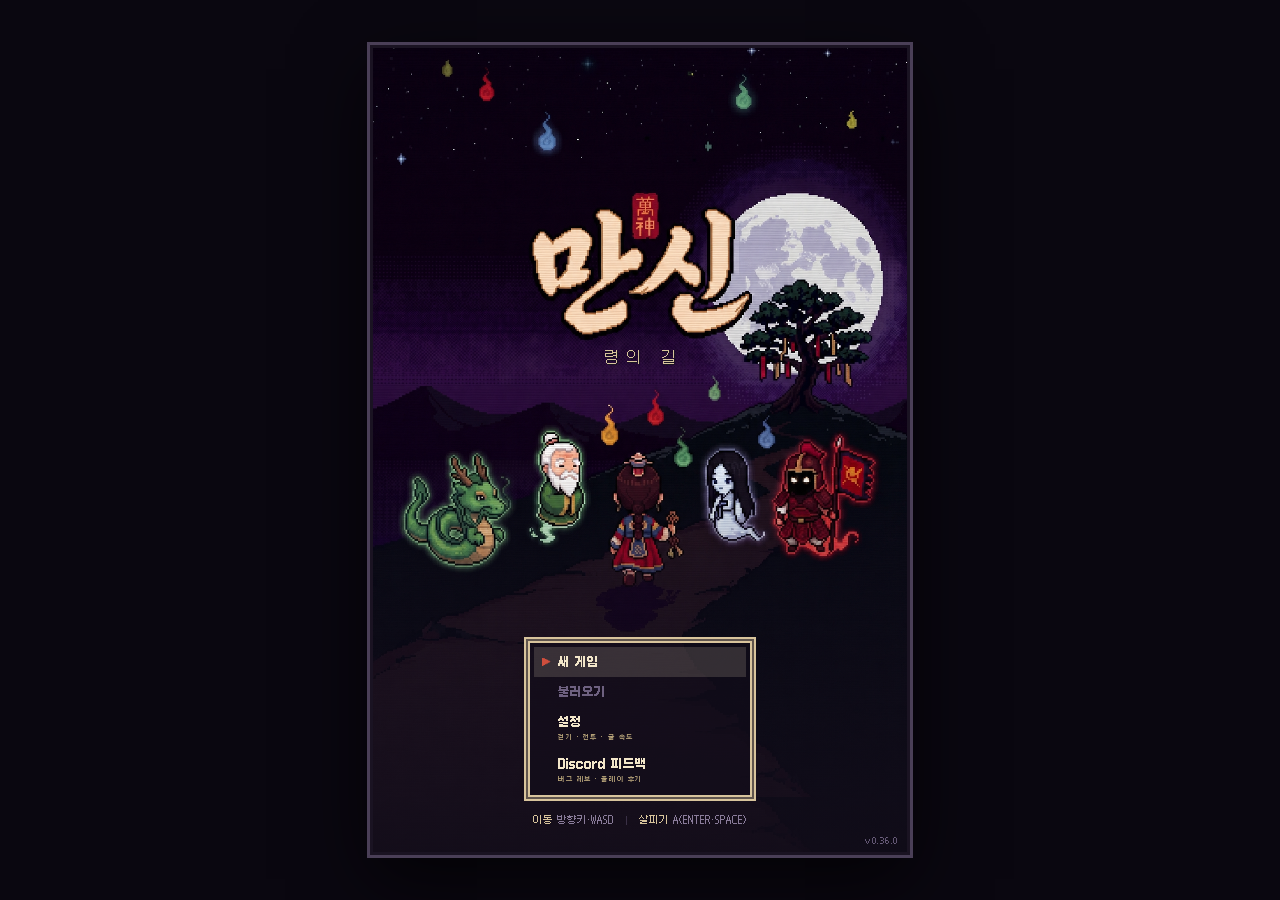
==== commit 10f339f2: "deploy: playmanshin/manshin-rpg@9a1ba1c2c0c7cb7106c12beb68233f5dbaf343cd" ====
--- a/manshin-rpg/index.html
+++ b/manshin-rpg/index.html
@@ -33,8 +33,8 @@
       body { margin: 0; }
     </style>
     <title>만신: 령의 길</title>
-    <script type="module" crossorigin src="./assets/index-BP-jn2P1.js"></script>
-    <link rel="stylesheet" crossorigin href="./assets/index-qKgSS0JK.css">
+    <script type="module" crossorigin src="./assets/index-DXqwuoz7.js"></script>
+    <link rel="stylesheet" crossorigin href="./assets/index-BrGZtUfs.css">
   </head>
   <body>
     <main id="game-shell">
@@ -280,8 +280,13 @@
           <section class="menu-panel hidden" data-menu-panel="atlas">
             <!-- 창 제목이 이미 「길그림」이다 — 이 머리는 제목을 되풀이하지 않고 지금 선 자리를 든다. -->
             <div class="menu-section-heading atlas-heading"><div><span data-i18n="atlas.here">지금 선 곳</span><h3 id="atlas-here">서낭당 고개</h3></div></div>
-            <p class="panel-intro" data-i18n="atlas.intro">밟은 길은 또렷하고, 들은 길은 흐리고, 아직 모르는 길은 물음표로 남는다. 붉은 길은 거리와 거리를 잇는 봉인문 길이고, 부적이 붙은 길목은 징표를 다 꿰어야 열린다. 거리 사이의 이동은 성황당의 「노정기」가 맡는다.</p>
+            <div id="atlas-navigator"></div>
+            <details id="atlas-overview" class="atlas-overview">
+              <summary>다섯 거리 전체 지도</summary>
+              <div id="atlas-overview-actions" class="atlas-actions"></div>
+            <p class="panel-intro atlas-overview-intro" data-i18n="atlas.intro">밟은 길은 또렷하고, 들은 길은 흐리고, 아직 모르는 길은 물음표로 남는다. 붉은 길은 거리와 거리를 잇는 봉인문 길이고, 부적이 붙은 길목은 징표를 다 꿰어야 열린다. 거리 사이의 이동은 성황당의 「노정기」가 맡는다.</p>
             <div id="atlas-world" class="atlas-world-frame" role="group" aria-label="다섯 거리의 길그림" data-i18n-aria="atlas.map.aria"></div>
+            </details>
             <p class="atlas-summary-label" data-i18n="atlas.summary.label">거리 요약</p>
             <div id="atlas-list" class="atlas-list"></div>
           </section>
--- a/manshin-rpg/assets/index-BrGZtUfs.css
+++ b/manshin-rpg/assets/index-BrGZtUfs.css
@@ -0,0 +1 @@
+@font-face{font-family:Galmuri14;font-style:normal;font-stretch:100%;font-weight:400;font-display:swap;src:local(Galmuri14 Regular),url(./Galmuri14-BIHuh8Vm.woff2)format("woff2"),url(./Galmuri14-D4Pmir6R.ttf)format("truetype")}@font-face{font-family:Galmuri11;font-style:normal;font-stretch:100%;font-weight:400;font-display:swap;src:local(Galmuri11 Regular),url(./Galmuri11-DfQIlyDK.woff2)format("woff2"),url(./Galmuri11-vgeXnu_q.ttf)format("truetype")}@font-face{font-family:Galmuri11;font-style:normal;font-stretch:100%;font-weight:700;font-display:swap;src:local(Galmuri11 Bold),url(./Galmuri11-Bold-QdFGsJ3v.woff2)format("woff2"),url(./Galmuri11-Bold-CgKcsNKD.ttf)format("truetype")}@font-face{font-family:Galmuri11;font-style:normal;font-stretch:75%;font-weight:400;font-display:swap;src:local(Galmuri11 Condensed),url(./Galmuri11-Condensed-WKbBpJxC.woff2)format("woff2"),url(./Galmuri11-Condensed-CaNimRey.ttf)format("truetype")}@font-face{font-family:Galmuri9;font-style:normal;font-stretch:100%;font-weight:400;font-display:swap;src:local(Galmuri9 Regular),url(./Galmuri9-B9HMP827.woff2)format("woff2"),url(./Galmuri9-CGMT27DB.ttf)format("truetype")}@font-face{font-family:Galmuri7;font-style:normal;font-stretch:100%;font-weight:400;font-display:swap;src:local(Galmuri7 Regular),url(./Galmuri7-DZrunm1m.woff2)format("woff2"),url(./Galmuri7-BwA8cdXI.ttf)format("truetype")}@font-face{font-family:GalmuriMono11;font-style:normal;font-stretch:100%;font-weight:400;font-display:swap;src:local(GalmuriMono11 Regular),url(./GalmuriMono11-gm2AMfCH.woff2)format("woff2"),url(./GalmuriMono11-CvSoCsUl.ttf)format("truetype")}@font-face{font-family:GalmuriMono9;font-style:normal;font-stretch:100%;font-weight:400;font-display:swap;src:local(GalmuriMono9 Regular),url(./GalmuriMono9-QBu4wfLg.woff2)format("woff2"),url(./GalmuriMono9-Blpdijm2.ttf)format("truetype")}@font-face{font-family:GalmuriMono7;font-style:normal;font-stretch:100%;font-weight:400;font-display:swap;src:local(GalmuriMono7 Regular),url(./GalmuriMono7-lv5DbgyP.woff2)format("woff2"),url(./GalmuriMono7-B1SRTL28.ttf)format("truetype")}:root{--ink:#1a1322;--ink-soft:#3a3046;--hanji:#f2e6c9;--hanji-dim:#d8c49c;--hanji-deep:#b3a077;--night:#120d1a;--night-2:#1d1528;--red:#cf4e3d;--red-deep:#8f2f28;--gold:#d7a846;--type-color:#d7a846;color:var(--ink);font-synthesis:none;font-family:Galmuri11,Apple SD Gothic Neo,sans-serif}*{box-sizing:border-box}html,body{background:#0a0710;width:100%;min-height:100%;margin:0;overflow:hidden}button{font:inherit;color:inherit}button:focus-visible{outline:2px solid var(--gold);outline-offset:1px}#game-shell{place-items:center;width:100vw;min-height:100svh;padding:2vh 12px;display:grid}#game-frame{aspect-ratio:2/3;isolation:isolate;background:var(--night);border:3px solid var(--ink);-webkit-user-select:none;user-select:none;-webkit-touch-callout:none;-webkit-tap-highlight-color:transparent;width:min(100vw - 24px,64svh,540px);max-height:96svh;position:relative;overflow:hidden;box-shadow:0 0 0 3px #4a3f57,0 24px 70px #000000b3}.dialogue p,.menu-panel p,.spirit-info,.inventory-entry p{-webkit-user-select:text;user-select:text}#game-canvas{z-index:1;position:absolute;inset:0}#game-canvas canvas{image-rendering:pixelated;display:block;width:100%!important;height:100%!important}.window{color:var(--ink);background:var(--hanji);border:2px solid var(--ink);box-shadow:0 0 0 2px var(--hanji), 0 0 0 4px var(--ink)}.window-dark{color:var(--hanji);background:var(--night-2);border:2px solid var(--hanji-dim);box-shadow:0 0 0 2px var(--night-2), 0 0 0 4px var(--hanji-dim)}.hud-layer{z-index:8;position:absolute}.hidden{display:none!important}#game-frame:lang(ko){word-break:keep-all;overflow-wrap:anywhere}#hud{justify-content:flex-end;align-items:stretch;gap:5px;padding:0;display:flex;inset:6px 6px auto}#hud .brand-lockup,#hud #active-spirit,#hud #open-journal,#hud .coin-chip,#hud .talisman-chip{display:none}#open-menu{min-height:28px;padding:5px 9px;font-family:Galmuri11,sans-serif;font-size:12px;position:relative}#open-menu:after{content:"";position:absolute;inset:-10px -8px -12px}.atlas-world-frame{overscroll-behavior:contain;max-height:520px;margin:0 0 12px;overflow:auto}.atlas-world{width:100%;position:relative;container-type:inline-size}.atlas-world-canvas{width:100%;height:auto;image-rendering:pixelated;display:block}.atlas-world-label{color:#3a312a;text-align:center;text-shadow:0 0 3px #efe7d2f2,0 0 3px #efe7d2f2;word-break:keep-all;pointer-events:auto;font-family:Galmuri7,sans-serif;font-size:max(6px,1.75cqw);line-height:1.3;position:absolute}.atlas-world-label.kind-hub{font-family:Galmuri9,sans-serif;font-size:max(8px,2.5cqw)}.atlas-world-label.unknown{color:#3a312a73}.atlas-world-label.known{color:#3a312a99}.atlas-world-label.crowded{opacity:.75}.atlas-world-label.current{color:var(--red-deep);font-weight:700}.atlas-world-label.kind-gauntlet.visited,.atlas-world-label.kind-gauntlet.current{color:var(--red-deep)}.atlas-world-seal{color:var(--red-deep);white-space:nowrap;text-shadow:0 0 3px #efe7d2f2,0 0 3px #efe7d2f2;pointer-events:none;font-family:Galmuri7,sans-serif;font-size:max(6px,1.75cqw);line-height:1.3;position:absolute;transform:translate(-50%)}.atlas-world-plaque{pointer-events:none;background:#f7f1e0db;border:1px solid #3a312a8c;border-left-width:2px;flex-direction:column;min-width:18cqw;max-width:26cqw;padding:.5cqw .75cqw .75cqw;line-height:1.25;display:flex;position:absolute}.atlas-world-plaque small{color:#3a312a9e;letter-spacing:.06em;font-family:Galmuri7,sans-serif;font-size:max(6px,1.5cqw)}.atlas-world-plaque b{color:#2c241d;word-break:keep-all;font-family:Galmuri9,sans-serif;font-size:max(7px,2cqw);font-weight:400}.atlas-world-plaque.current{border-color:var(--red-deep);background:#fff3e0f0}.atlas-world-plaque.current b{color:var(--red-deep)}.atlas-world-plaque.locked{opacity:.7}.atlas-world-plaque.locked b{color:#3a312a99}.atlas-world-here{background:var(--red-deep);pointer-events:none;width:3cqw;height:3cqw;animation:1.6s ease-in-out infinite atlas-here-pulse;position:absolute;transform:translate(-50%,-100%)rotate(45deg);box-shadow:0 0 0 .5cqw #f7f1e0e6,0 0 0 .75cqw #8b3a2e59}@keyframes atlas-here-pulse{0%,to{box-shadow:0 0 0 .5cqw #f7f1e0e6,0 0 0 .75cqw #8b3a2e66}50%{box-shadow:0 0 0 .5cqw #f7f1e0e6,0 0 0 1.75cqw #8b3a2e1a}}.atlas-summary-label{color:var(--red-deep);letter-spacing:.14em;margin:0 0 5px;font-family:Galmuri9,sans-serif;font-size:10px}.atlas-list{gap:5px;display:grid}.atlas-row{border:1px solid var(--hanji-deep);background:#fffcf280;border-left-width:2px;padding:6px 8px 7px}.atlas-row.current{border-left-color:var(--red-deep);background:#fff6e2bf}.atlas-row.locked{opacity:.62}.atlas-row h4{flex-wrap:wrap;align-items:baseline;gap:2px 6px;margin:0 0 3px;font-size:12px;font-weight:400;display:flex}.atlas-row h4 small{color:var(--ink-soft);letter-spacing:.06em;font-family:Galmuri9,sans-serif;font-size:10px}.atlas-row h4 b{color:var(--ink-soft);margin-left:auto;font-family:Galmuri9,sans-serif;font-size:10px;font-weight:400}.atlas-row.cleared h4 b{color:#8a5f10}.atlas-note{color:var(--ink-soft);margin:0;font-family:Galmuri9,sans-serif;font-size:10px;line-height:1.6}.brand-lockup{align-items:center;gap:5px;margin-right:auto;padding:3px 6px;display:flex}.brand-mark{width:18px;height:18px;color:var(--hanji);background:var(--red-deep);border:1px solid var(--ink);place-items:center;font-family:serif;font-size:12px;display:grid}.brand-lockup b{font-size:11px}.brand-lockup small{display:none}.hud-chip{cursor:default;align-items:center;gap:5px;padding:4px 6px;font-family:Galmuri9,sans-serif;font-size:10px;display:flex}button.hud-chip{cursor:pointer}button.hud-chip:hover{background:#fbf3dd}.hud-chip b{color:var(--red-deep)}.spirit-chip em{color:var(--ink-soft);font-family:Galmuri9,sans-serif;font-size:10px;font-style:normal}.type-dot,.type-line i{background:var(--type-color);border:1px solid var(--ink);flex:none;width:6px;height:6px}.talisman-chip span{color:var(--ink-soft)}.coin-chip span{color:#765512}.paper-chip{max-width:210px;padding:6px 9px;font-family:Galmuri9,sans-serif;top:8px;left:8px}.paper-chip span,.paper-chip b,.paper-chip small{display:block}.paper-chip span{color:var(--red-deep);letter-spacing:.08em;font-size:10px}.paper-chip b{margin-top:3px;font-family:Galmuri11,sans-serif;font-size:12px;font-weight:400;line-height:1.4}.paper-chip small{color:#665733;border-top:1px dashed var(--hanji-deep);margin-top:5px;padding-top:4px;font-size:10px;line-height:1.45}.paper-chip small[data-completed=true]{color:#39704a}#objective{opacity:.96;cursor:pointer;gap:2px;max-width:min(280px,56%);padding:5px 8px 6px;transition:opacity .2s;display:grid}#objective:focus-visible{outline:2px solid var(--gold);outline-offset:3px}#objective #objective-act{color:var(--ink-soft);letter-spacing:.1em;font-size:10px}#objective #objective-text{font-size:12px;line-height:1.45}#objective #quest-text{color:var(--ink-soft);font-size:10px;line-height:1.5}#objective #quest-text[data-completed=true]{color:#8a5f10}#objective #quest-text[data-pinned=true]{color:#7a3a14}#objective .guide-text{color:var(--red-deep);font-size:10px;line-height:1.5}#objective.is-collapsed{max-width:calc(100% - 72px);padding:4px 8px}#objective.is-collapsed>*{display:none}#objective.is-collapsed[data-focus=guide]>#guide-text,#objective.is-collapsed[data-focus=quest]>#quest-text,#objective.is-collapsed[data-focus=objective]>#objective-text{white-space:nowrap;text-overflow:ellipsis;border:0;margin:0;padding:0;font-family:Galmuri11,sans-serif;font-size:12px;line-height:1.4;display:block;overflow:hidden}#objective.is-walking{opacity:.6}#objective.is-collapsed.is-walking{opacity:.4}body.in-battle #objective{display:none!important}@keyframes objective-mark{0%{background:#b02e2e57;box-shadow:-3px 0 #b02e2e57}70%{background:#b02e2e1f;box-shadow:-3px 0 #b02e2e1f}to{background:0 0;box-shadow:-3px 0 #0000}}.objective-marked{animation:.56s ease-out objective-mark}.area-label{text-align:right;max-width:min(200px,40%);color:var(--hanji);text-shadow:1px 1px 0 var(--ink);pointer-events:none;background:linear-gradient(90deg,#120d1a61,#120d1ac2 36%);padding:4px 8px 5px;animation:3.4s both area-in;top:52px;right:8px}.area-label small,.area-label strong{display:block}.area-label small{color:#e6d6ae;font-family:Galmuri9,sans-serif;font-size:10px}.area-label strong{text-wrap:balance;margin-top:2px;font-family:Galmuri14,sans-serif;font-size:15px;font-weight:400;line-height:1.3}@keyframes area-in{0%{opacity:0;transform:translate(10px)}12%,75%{opacity:1;transform:none}to{opacity:.78}}#objective.is-walking~.area-label{transition:opacity .2s;opacity:.32!important}.dialogue{z-index:15;min-height:84px;padding:18px 14px 14px;position:absolute;bottom:12px;left:8px;right:8px}.dialogue .speaker{color:var(--hanji);background:var(--ink);border:2px solid var(--ink);box-shadow:0 0 0 2px var(--hanji);padding:3px 8px;font-family:Galmuri9,sans-serif;font-size:10px;position:absolute;top:-14px;left:10px}.dialogue p{margin:0;font-size:14px;line-height:1.7}.dialogue>i{color:var(--red-deep);font-size:10px;font-style:normal;animation:.8s steps(2,end) infinite bob;position:absolute;bottom:5px;right:10px}.dialogue.typing>i{display:none}.dialogue-untyped{visibility:hidden}.dialogue.choice-hint p{color:#4a3b2a}.dialogue.has-choice-hints~.dialogue-choice{bottom:148px}@keyframes bob{50%{transform:translateY(3px)}}.dialogue-choice{z-index:16;flex-direction:column;min-width:92px;padding:6px 4px;display:flex;position:absolute;bottom:124px;right:8px}.dialogue-choice button{cursor:pointer;text-align:left;background:0 0;border:0;padding:6px 8px 6px 18px;font-family:Galmuri11,sans-serif;font-size:13px;position:relative}.dialogue-choice button:before{content:"▶";color:var(--red-deep);opacity:0;font-size:9px;position:absolute;top:50%;left:4px;transform:translateY(-50%)}.dialogue-choice button.focused:before,.dialogue-choice button:hover:before{opacity:1}.dialogue-choice.with-portraits{flex-direction:row;gap:4px;min-width:0;right:50%;transform:translate(50%)}.dialogue-choice.with-portraits button{text-align:center;flex-direction:column;align-items:center;gap:2px;padding:6px 6px 4px;display:flex}.dialogue-choice.with-portraits button:before{top:auto;bottom:-2px;left:50%;transform:translate(-50%)}.dialogue-choice.with-portraits canvas{width:40px;height:40px;image-rendering:pixelated}.dialogue-choice button.focused,.dialogue-choice button:hover{background:#fbf3dd}.overlay{z-index:30;position:absolute;inset:0}.title-screen{background:var(--night) url(../title-art.png) center / cover no-repeat;image-rendering:pixelated;flex-direction:column;justify-content:flex-end;align-items:center;padding:42px 24px 26px;display:flex;overflow:hidden}html[lang=en] .title-screen{background-image:url(../title-art-en.png)}html[lang=en] .title-copy{top:39.5%}.title-screen:before{content:"";background:linear-gradient(#120d1a00 52%,#120d1ad1 100%);position:absolute;inset:0}.moon{aspect-ratio:1;opacity:.9;background:url("data:image/svg+xml,%3Csvg xmlns='http://www.w3.org/2000/svg' viewBox='0 0 16 16' shape-rendering='crispEdges'%3E%3Cg fill='%23e8d9ad'%3E%3Crect x='5' y='0' width='6' height='1'/%3E%3Crect x='3' y='1' width='10' height='1'/%3E%3Crect x='2' y='2' width='12' height='1'/%3E%3Crect x='2' y='3' width='12' height='1'/%3E%3Crect x='1' y='4' width='14' height='1'/%3E%3Crect x='1' y='5' width='14' height='1'/%3E%3Crect x='0' y='6' width='16' height='4'/%3E%3Crect x='1' y='10' width='14' height='1'/%3E%3Crect x='1' y='11' width='14' height='1'/%3E%3Crect x='2' y='12' width='12' height='1'/%3E%3Crect x='2' y='13' width='12' height='1'/%3E%3Crect x='3' y='14' width='10' height='1'/%3E%3Crect x='5' y='15' width='6' height='1'/%3E%3C/g%3E%3Cg fill='%23cfbc8b'%3E%3Crect x='4' y='3' width='2' height='2'/%3E%3Crect x='10' y='6' width='3' height='2'/%3E%3Crect x='5' y='10' width='2' height='2'/%3E%3Crect x='11' y='11' width='2' height='1'/%3E%3C/g%3E%3C/svg%3E") 50%/contain no-repeat;width:min(46%,200px);display:none;position:absolute;top:7%;left:50%;transform:translate(-50%)}.moon i{display:none}.title-screen:after{content:"";clip-path:polygon(0% 100%,0% 42%,6% 42%,6% 30%,12% 30%,12% 20%,18% 20%,18% 32%,26% 32%,26% 44%,34% 44%,34% 26%,40% 26%,40% 14%,46% 14%,46% 6%,52% 6%,52% 16%,58% 16%,58% 30%,66% 30%,66% 40%,74% 40%,74% 28%,80% 28%,80% 18%,86% 18%,86% 34%,94% 34%,94% 46%,100% 46%,100% 100%);background:#16101e;height:34%;display:none;position:absolute;bottom:0;left:0;right:0}.title-copy{z-index:1;pointer-events:none;text-align:center;width:100%;color:var(--hanji);text-shadow:1px 1px 0 var(--ink);position:absolute;top:37.4%;left:0}.title-copy h2{color:#d8c49c;letter-spacing:.48em;margin:0;padding-left:.48em;font-family:Galmuri14,sans-serif;font-size:15px;font-weight:400;line-height:1.2}.main-button{z-index:1;cursor:pointer;text-align:center;width:min(260px,82%);min-height:46px;position:relative}.main-button:before{content:"▶";color:var(--red-deep);font-size:10px;animation:.9s steps(2,end) infinite bob;position:absolute;top:50%;left:12px;transform:translateY(-50%)}.main-button span,.main-button small{display:block}.main-button span{font-size:13px}.main-button small{color:var(--ink-soft);letter-spacing:.14em;margin-top:3px;font-family:Galmuri7,sans-serif;font-size:7px}.main-button:hover{background:#fbf3dd}.main-button:active{transform:translateY(2px)}.title-menu{z-index:1;flex-direction:column;width:min(300px,86%);padding:6px 4px;display:flex;position:relative}.title-menu button,.title-menu a{color:var(--ink);cursor:pointer;text-align:left;background:0 0;border:0;padding:8px 10px 8px 24px;text-decoration:none;display:block;position:relative}.title-menu button:before,.title-menu a:before{content:"▶";color:var(--red-deep);opacity:0;font-size:9px;position:absolute;top:50%;left:8px;transform:translateY(-50%)}.title-menu button.focused:before,.title-menu button:hover:before,.title-menu a.focused:before,.title-menu a:hover:before{opacity:1;animation:.9s steps(2,end) infinite bob}.title-menu button.focused,.title-menu button:hover,.title-menu a.focused,.title-menu a:hover{background:#fbf3dd}.title-menu button b,.title-menu a b{font-size:13px;display:block}.title-menu button small,.title-menu a small{color:var(--ink-soft);letter-spacing:.08em;margin-top:2px;font-family:Galmuri7,sans-serif;font-size:7px;display:block}.title-menu button.arming b{color:var(--red-deep)}#title-menu{width:min(224px,72%);color:var(--hanji);border-color:var(--hanji-dim);box-shadow:0 0 0 2px #120d1a99, 0 0 0 4px var(--hanji-dim);background:#120d1a99;padding:4px}#title-menu button,#title-menu a{color:var(--hanji)}#title-menu button small,#title-menu a small{color:var(--hanji-deep)}#title-menu button.focused,#title-menu button:hover,#title-menu a.focused,#title-menu a:hover{background:#f2e6c929}#title-menu button.focused:before,#title-menu button:hover:before,#title-menu a.focused:before,#title-menu a:hover:before,#title-menu button.arming b{color:var(--red)}#title-menu button:disabled{color:#6e6180}body.high-contrast #title-menu{color:var(--ink);background:#fffdf5;border-color:#000;box-shadow:0 0 0 2px #fffdf5,0 0 0 4px #000}body.high-contrast #title-menu button,body.high-contrast #title-menu a{color:var(--ink)}body.high-contrast #title-menu button small,body.high-contrast #title-menu a small{color:var(--ink-soft)}body.high-contrast #title-menu button.focused,body.high-contrast #title-menu button:hover,body.high-contrast #title-menu a.focused,body.high-contrast #title-menu a:hover{background:#fbf3dd}body.high-contrast #title-menu button:disabled{color:#8c806d}#title-menu button,#title-menu a{min-height:30px;padding-top:7px;padding-bottom:7px}#title-menu button b,#title-menu a b{font-size:12px}.title-menu button:disabled{color:#8c806d;cursor:default}.title-menu button:disabled:hover{background:0 0}.title-menu button:disabled:hover:before{opacity:0;animation:none}.controls-hint{z-index:1;color:#8a7c9a;margin-top:16px;font-family:Galmuri9,sans-serif;font-size:10px;position:relative}.controls-hint b{color:var(--hanji-dim);font-weight:400}.controls-hint i{background:#3a3046;width:1px;height:9px;margin:0 8px -1px;display:inline-block}.prototype-label{z-index:1;color:#4a4058;letter-spacing:.1em;margin-top:14px;font-family:Galmuri7,sans-serif;font-size:7px;display:none;position:relative}.version-label{z-index:1;color:#6e6180;letter-spacing:.08em;font-family:Galmuri7,sans-serif;font-size:7px;position:absolute;bottom:6px;right:8px}.starter-screen{z-index:34;background:var(--night);flex-direction:column;padding:26px 18px 18px;display:flex;overflow-y:auto}.starter-heading{color:var(--hanji)}.starter-heading span{color:#e06a54;letter-spacing:.2em;font-family:Galmuri9,sans-serif;font-size:9px}.starter-heading h2{margin:10px 0;font-family:Galmuri14,sans-serif;font-size:26px;font-weight:400;line-height:1.35}.starter-heading p{color:#9d90ab;max-width:390px;margin:0;font-family:Galmuri9,sans-serif;font-size:9px;line-height:1.7}.starter-list{grid-template-columns:1fr 1fr;gap:13px;margin-top:20px;padding:4px;display:grid}.starter-card{cursor:pointer;text-align:left;grid-template-columns:56px 1fr;align-items:center;gap:8px;min-height:86px;padding:8px;display:grid}.starter-card:hover{background:#fbf3dd}.starter-card.focused{box-shadow:0 0 0 2px var(--hanji), 0 0 0 4px var(--red-deep), 0 0 0 6px var(--gold);background:#fbf3dd}.starter-card:active{transform:translateY(2px)}.starter-card canvas{width:56px;height:56px;image-rendering:pixelated}.starter-card span,.starter-card b,.starter-card small,.starter-card em{display:block}.starter-card b{font-size:12px}.starter-card small{color:var(--ink-soft);margin-top:3px;font-family:Galmuri7,sans-serif;font-size:7px;line-height:1.4}.starter-card em{color:var(--red-deep);margin-top:5px;font-family:Galmuri7,sans-serif;font-size:7px;font-style:normal}.text-button{color:#9d90ab;cursor:pointer;text-underline-offset:4px;background:0 0;border:0;align-self:center;margin-top:16px;padding:8px 18px;font-family:Galmuri9,sans-serif;font-size:9px;text-decoration:underline}.battle-ui{z-index:12;pointer-events:none;position:absolute;inset:0}body.in-battle .paper-chip,body.in-battle .area-label{opacity:0!important}body.in-battle .area-label{animation:none}body.in-battle #open-menu{display:none!important}.combatant{min-width:178px;padding:8px 10px;position:absolute}.enemy-card{top:52px;left:8px}.ally-card{bottom:252px;right:8px}.combatant-title{justify-content:space-between;align-items:baseline;gap:9px;display:flex}.combatant-title span{font-size:12px}.combatant-title small{color:var(--ink-soft);font-family:Galmuri9,sans-serif;font-size:9px}.type-line{color:var(--ink-soft);align-items:center;gap:4px;margin-top:4px;font-family:Galmuri7,sans-serif;font-size:7px;display:flex}.hp-row{align-items:center;gap:5px;margin-top:5px;display:flex}.hp-row b{color:var(--red-deep);font-family:Galmuri9,sans-serif;font-size:9px}.hp-track{background:var(--hanji-dim);border:2px solid var(--ink);flex:1;height:8px;padding:1px}.hp-track i{background:#4f9964;width:100%;height:100%;transition:width .35s steps(8,end),background .35s;display:block}.hp-track.band-drop{animation:.34s linear hp-band-drop}.hp-track.band-drop[data-band=low]{animation-name:hp-band-drop-low}@keyframes hp-band-drop{0%,to{border-color:#d7a846;box-shadow:0 0 0 2px #d7a846a6}}@keyframes hp-band-drop-low{0%,to{border-color:#c3443b;box-shadow:0 0 0 2px #c3443ba6}}.exp-row{margin-top:2px}.exp-row b{color:var(--ink-soft)}.exp-track{height:4px}.exp-track i{background:#5f8ec4;width:0;transition:width .4s}.battle-message.awaiting:after{content:"▼";color:var(--red-deep);font-size:10px;animation:.8s steps(2,end) infinite bob;position:absolute;bottom:4px;right:8px}.battle-message.awaiting,.battle-message.skippable{pointer-events:auto;cursor:pointer;touch-action:manipulation}.battle-message{min-height:52px;padding:10px 12px;font-size:12px;line-height:1.6;position:absolute;bottom:186px;left:8px;right:8px}.battle-ui.narrating .battle-commands{display:none}.battle-ui.narrating .battle-message{align-items:center;min-height:130px;font-size:13px;display:flex;bottom:8px}.battle-commands{pointer-events:auto;min-height:168px;padding:10px 12px;position:absolute;bottom:8px;left:8px;right:8px}.battle-menu{grid-template-columns:1fr 1fr;gap:2px 10px;min-height:148px;display:grid}.battle-menu.hidden{display:none}.battle-commands button{cursor:pointer;text-align:left;background:0 0;border:0;min-height:44px;padding:5px 6px 5px 16px;position:relative}.battle-commands button:before{content:"▶";color:var(--red-deep);opacity:0;font-size:9px;position:absolute;top:9px;left:2px}.battle-commands button:hover:not(:disabled):before,.battle-commands button:focus-visible:before{opacity:1}.battle-commands button.focused:not(:disabled){background:#fbf3dd}.battle-commands button.focused:not(:disabled):before{opacity:1}.battle-commands button:disabled{opacity:.38;cursor:not-allowed}.skill-list .skill-pp{color:var(--ink-soft);font-family:Galmuri7,sans-serif;font-size:8px;font-style:normal;position:absolute;top:50%;right:6px;transform:translateY(-50%)}.battle-commands b,.battle-commands span{display:block}.battle-commands b{font-size:12px;font-weight:400}.battle-commands span{color:var(--ink-soft);margin-top:2px;font-family:Galmuri7,sans-serif;font-size:7px}.battle-commands button[data-affinity=very-strong] span{color:var(--red-deep)}.battle-commands button[data-affinity=strong] span{color:#39704a}.battle-commands button[data-affinity=weak] span{color:#776d7e}.battle-commands button[data-affinity=support] span{color:#476b8e}.battle-menu-fight{grid-template-columns:1.1fr 1fr;gap:0 10px;display:grid}.skill-list{flex-direction:column;display:flex}.skill-list button{min-height:34px}.skill-detail{border-left:2px solid var(--hanji-deep);align-self:stretch;margin:2px 0;padding:8px 10px}.skill-detail b{font-size:12px;display:block}.skill-detail span{color:var(--ink-soft);margin-top:3px;font-family:Galmuri7,sans-serif;font-size:8px;display:block}.skill-detail p{color:#5c5140;margin:6px 0 0;font-family:Galmuri9,sans-serif;font-size:9px;line-height:1.6}.skill-detail[data-affinity=very-strong] span:first-of-type{color:var(--red-deep)}.skill-detail[data-affinity=strong] span:first-of-type{color:#39704a}.skill-detail[data-affinity=weak] span:first-of-type{color:#776d7e}.skill-detail[data-affinity=support] span:first-of-type{color:#476b8e}.battle-menu-list{flex-direction:column;display:flex}.battle-choice-list{flex:auto;grid-template-columns:1fr 1fr;align-content:start;gap:2px 10px;min-height:0;max-height:108px;display:grid;overflow-y:auto}.battle-choice-list button{min-height:34px;padding-block:3px}.battle-list-foot{border-top:2px solid var(--hanji-deep);flex:none;align-items:center;gap:8px;margin-top:4px;padding-top:4px;display:flex}.battle-list-foot .back-command{flex:none;min-height:30px}.battle-choice-detail{-webkit-line-clamp:3;color:#5c5140;-webkit-box-orient:vertical;flex:auto;min-width:0;min-height:26px;margin:0;font-family:Galmuri9,sans-serif;font-size:9px;line-height:1.45;display:-webkit-box;overflow:hidden}.battle-commands .battle-choice-detail span{color:inherit;font-family:inherit;font-size:inherit;line-height:inherit;margin:0;display:inline}.battle-commands .battle-choice-detail span+span:before{content:" · ";color:var(--ink-soft)}.battle-commands .battle-choice-detail .note-warn,.battle-choice-detail.blocked{color:var(--red-deep)}.battle-commands .battle-choice-detail .note-combo{color:#8a5f10}.battle-commands .battle-choice-detail .note-affinity[data-affinity=very-strong]{color:var(--red-deep)}.battle-commands .battle-choice-detail .note-affinity[data-affinity=strong]{color:#39704a}.battle-commands .battle-choice-detail .note-affinity[data-affinity=weak]{color:#776d7e}.battle-commands .battle-choice-detail .note-affinity[data-affinity=support]{color:#476b8e}.battle-ui:not(.narrating)[data-open-menu=fight] .battle-message,.battle-ui:not(.narrating)[data-open-menu=bag] .battle-message{visibility:hidden}.battle-choice-detail.nudge{animation:.28s steps(2,end) battle-detail-nudge}@keyframes battle-detail-nudge{50%{transform:translate(3px)}}.battle-commands button.unusable{opacity:.5}.battle-commands button.unusable.focused:not(:disabled){opacity:.78}.swap-list{grid-template-columns:repeat(3,minmax(0,1fr));column-gap:6px;max-height:none}.battle-commands .swap-candidate{min-height:44px;padding:3px 4px 3px 14px}.battle-commands .swap-candidate:before{top:5px}.swap-candidate b{justify-content:space-between;align-items:baseline;gap:4px;line-height:1.2;display:flex}.swap-candidate b em{text-overflow:ellipsis;white-space:nowrap;min-width:0;font-style:normal;overflow:hidden}.swap-candidate b small{color:var(--ink-soft);flex:none;font-family:Galmuri9,sans-serif;font-size:9px}.swap-life{align-items:center;gap:4px;margin-top:2px;font-style:normal;display:flex}.swap-hp{background:var(--hanji-dim);border:1px solid var(--ink);flex:1;height:6px;padding:1px}.swap-hp i{height:100%;display:block}.swap-life small{color:var(--ink-soft);flex:none;font-family:Galmuri7,sans-serif;font-size:7px;line-height:1}.battle-commands .swap-candidate span{align-items:center;gap:3px;margin-top:2px;display:flex}.swap-candidate span em{text-overflow:ellipsis;white-space:nowrap;min-width:0;font-style:normal;overflow:hidden}.swap-dot{border:1px solid var(--ink);flex:none;width:6px;height:6px}.battle-commands .swap-candidate[data-swap-state=fainted] span{color:var(--red-deep)}.swap-candidate[data-swap-state=fainted] .swap-hp{opacity:.55}.battle-commands .gut-command{align-items:center;gap:6px;display:flex}.battle-commands .gut-command .gut-seal{width:18px;height:18px;color:var(--hanji);background:var(--red-deep);border:1px solid var(--ink);opacity:.55;flex:none;place-items:center;font-family:serif;font-size:11px;font-style:normal;display:grid}.battle-commands .gut-command b{color:var(--ink-soft)}.battle-commands .gut-command:not(:disabled){animation:1.1s steps(2,end) infinite gut-ready;box-shadow:inset 0 0 0 2px #d7a846}.battle-commands .gut-command:not(:disabled) b{color:#8a5f10}.battle-commands .gut-command:not(:disabled) .gut-seal{opacity:1;background:var(--red);animation:.9s steps(2,end) infinite gut-ready-badge}.battle-commands .knot-command b{color:#7a5c14}.battle-commands .flee-command b,.battle-commands .back-command b{color:var(--ink-soft)}html[lang=en] .battle-menu{column-gap:6px}html[lang=en] .battle-commands button{padding-right:4px}html[lang=en] .battle-commands b{overflow-wrap:anywhere;font-size:10px;line-height:1.25}html[lang=en] .battle-commands span{font-family:Galmuri9,sans-serif;font-size:9px;line-height:1.3}html[lang=en] .skill-detail{padding-inline:7px}html[lang=en] .skill-detail b{overflow-wrap:anywhere;font-size:10px}@keyframes gut-ready{50%{background:#fbeecb;box-shadow:0 0 0 2px #f4d47a,0 0 18px #d7a846bf}}@keyframes gut-ready-badge{50%{color:#fff4cf;background:#4a2f1a}}@media (width<=420px),(pointer:coarse){.battle-commands button,.skill-list button,.battle-choice-list button,.battle-list-foot .back-command{min-height:44px}.battle-menu-fight{grid-template-columns:1fr;gap:0}.skill-list{grid-template-columns:1fr 1fr;gap:2px 8px;display:grid}.skill-detail{border-left:0;border-top:2px solid var(--hanji-deep);margin:2px 0 0;padding:4px 4px 0}.skill-detail span{margin-top:2px}.skill-detail p{margin-top:2px;line-height:1.4}.battle-choice-list{max-height:138px}.swap-list{grid-template-columns:repeat(2,minmax(0,1fr));max-height:none}.battle-ui:not(.narrating)[data-open-menu=possess][data-swap-count="5"] .battle-message,.battle-ui:not(.narrating)[data-open-menu=possess][data-swap-count="6"] .battle-message{visibility:hidden}}.corner-menu{z-index:26;flex-direction:column;min-width:108px;padding:6px 4px;display:flex;top:44px;right:6px}.corner-menu button{cursor:pointer;text-align:left;background:0 0;border:0;padding:7px 10px 7px 20px;font-family:Galmuri11,sans-serif;font-size:12px;position:relative}.corner-menu button:before{content:"▶";color:var(--red-deep);opacity:0;font-size:10px;position:absolute;top:50%;left:5px;transform:translateY(-50%)}.corner-menu button.focused:before,.corner-menu button:hover:before{opacity:1}.corner-menu button.focused,.corner-menu button:hover{background:#fbf3dd}.corner-menu button.has-new{padding-right:22px}.corner-menu button.has-new:after{content:"";background:var(--red-deep);width:6px;height:6px;box-shadow:0 0 0 1px var(--hanji);border-radius:50%;margin-top:-3px;position:absolute;top:50%;right:8px}.mudang-card{border:2px solid var(--ink);background:#fbf5e3;align-items:center;gap:14px;padding:12px;display:flex}.mudang-portrait{background:var(--night-2);border:2px solid var(--ink);flex:none;place-items:center;width:96px;height:116px;display:grid}.mudang-portrait canvas{width:78px;image-rendering:pixelated}.mudang-info{flex:auto;min-width:0}.mudang-info h3{letter-spacing:.04em;margin:0;font-family:Galmuri14,sans-serif;font-size:15px;font-weight:400}.mudang-info>p{color:var(--ink-soft);margin:4px 0 0;font-family:Galmuri9,sans-serif;font-size:10px;line-height:1.5}.mudang-stats{grid-template-columns:1fr 1fr;gap:6px 14px;margin:10px 0 0;display:grid}.mudang-stats div{border-bottom:1px dashed var(--hanji-deep);justify-content:space-between;align-items:baseline;gap:6px;padding-bottom:2px;display:flex}.mudang-stats dt{color:var(--ink-soft);font-family:Galmuri9,sans-serif;font-size:10px}.mudang-stats dd{color:var(--red-deep);white-space:nowrap;margin:0;font-size:12px}.mudang-info>p.mudang-next-title{color:#6b5d4a}.mudang-records{gap:8px;margin-top:10px;display:grid}.mudang-record{border:1px solid var(--hanji-deep);border-left:3px solid var(--red-deep);background:#f8efd8;padding:9px 11px 10px}.mudang-tokens-label{color:var(--red-deep);letter-spacing:.1em;margin:0 0 6px;font-family:Galmuri9,sans-serif;font-size:10px;font-weight:400}.mudang-tokens{color:#7a5c14;margin:0;font-size:12px;line-height:1.5}.mudang-token{font-family:Galmuri9,sans-serif;font-size:10px;line-height:1.55;display:block}.mudang-token+.mudang-token{margin-top:4px}.mudang-knots{gap:4px;display:grid}.mudang-knot{color:#6b5d4a;margin:0;font-family:Galmuri9,sans-serif;font-size:10px;line-height:1.55}.mudang-knot.tied{color:var(--red-deep)}.mudang-knot-reread{color:var(--ink-soft);margin:0 0 3px 12px;font-family:Galmuri9,sans-serif;font-size:10px;line-height:1.5}.mudang-knot-reread.coda{border-top:1px dashed var(--hanji-deep);color:#7a5c14;margin:4px 0 0;padding-top:5px}.mudang-glossary .mudang-knot.has-new{color:var(--red-deep)}.mudang-glossary-button{min-height:40px;margin-top:8px}.panel-overlay{flex-direction:column;padding:18px 14px 16px;display:flex;inset:8px;overflow:hidden}.panel-header{border-bottom:2px solid var(--ink);justify-content:space-between;align-items:center;padding-bottom:10px;display:flex}.panel-header span{color:var(--red-deep);letter-spacing:.2em;font-family:Galmuri9,sans-serif;font-size:10px}.panel-header h2{margin:4px 0 0;font-family:Galmuri14,sans-serif;font-size:22px;font-weight:400}.panel-header button{border:2px solid var(--ink);width:36px;height:36px;color:var(--ink);background:var(--hanji);cursor:pointer;font-size:16px;line-height:1}.panel-header button:hover{background:#fbf3dd}.menu-tabs{background:var(--hanji);border-bottom:1px solid var(--ink);flex:none;grid-template-columns:repeat(4,1fr);gap:3px;margin:10px -2px 0;padding:6px 2px;display:grid}.menu-tabs button{border:1px solid var(--hanji-deep);color:var(--ink-soft);cursor:pointer;background:#e6d5b0;padding:8px 4px;font-family:Galmuri9,sans-serif;font-size:9px}.menu-tabs button.active{color:var(--hanji);background:var(--ink);border-color:var(--ink)}.menu-panel{flex:1;min-height:0;padding:0 2px 12px;overflow-y:auto}.menu-section-heading{border-bottom:1px solid var(--ink);justify-content:space-between;align-items:flex-end;gap:12px;margin:14px 0 6px;padding-bottom:7px;display:flex}.menu-section-heading span{color:var(--red-deep);letter-spacing:.14em;font-family:Galmuri9,sans-serif;font-size:10px}.menu-section-heading h3{margin:2px 0 0;font-family:Galmuri14,sans-serif;font-size:15px;font-weight:400}.menu-section-heading>b{color:var(--ink-soft);font-family:Galmuri9,sans-serif;font-size:10px;font-weight:400}.menu-section-heading>b i{color:var(--red-deep);font-style:normal}.atlas-heading h3{color:var(--red-deep)}.panel-intro{color:var(--ink-soft);margin:12px 0;font-family:Galmuri9,sans-serif;font-size:10px;line-height:1.7}.inventory-list{gap:7px;display:grid}.inventory-empty{color:var(--ink-soft);border:1px dashed var(--hanji-deep);background:#eee0c1;margin:0;padding:12px 10px;font-family:Galmuri9,sans-serif;font-size:10px;line-height:1.6}.inventory-entry{border:1px solid var(--hanji-deep);background:#f8efd8;grid-template-columns:50px minmax(0,1fr) auto;align-items:center;gap:9px;min-height:72px;padding:8px;display:grid}.item-mark{width:48px;height:48px;position:relative}.item-seal{width:38px;height:38px;color:var(--hanji);background:var(--red-deep);border:2px solid var(--ink);place-items:center;font-family:serif;font-size:18px;display:grid;box-shadow:inset 0 0 0 2px #c86b54}.item-quantity{min-width:38px;color:var(--hanji);background:var(--red-deep);border:2px solid var(--ink);text-align:center;white-space:nowrap;padding:4px 5px 3px;font-family:Galmuri9,sans-serif;font-size:12px;font-weight:400;line-height:1;position:absolute;bottom:0;right:0;box-shadow:inset 0 0 0 1px #c86b54,2px 2px #1a132247}.inventory-entry h4{margin:0;font-size:12px;font-weight:400}.inventory-entry small{color:var(--red-deep);margin-top:2px;font-family:Galmuri9,sans-serif;font-size:10px;display:block}.inventory-entry p{color:var(--ink-soft);margin:4px 0 0;font-family:Galmuri9,sans-serif;font-size:10px;line-height:1.5}.inventory-entry button,.menu-primary-button,.menu-danger-button{border:2px solid var(--ink);color:var(--ink);background:var(--hanji);cursor:pointer;padding:8px 9px;font-family:Galmuri9,sans-serif;font-size:10px}.inventory-entry button:hover:not(:disabled),.menu-primary-button:hover{background:#fff7e4}.inventory-entry button:disabled{color:var(--hanji-deep);border-color:var(--hanji-deep);cursor:default}.shop-section{border-top:2px dashed var(--hanji-deep);margin-top:20px;padding-top:2px}.menu-feedback{color:#39704a;min-height:20px;margin:10px 0 0;font-family:Galmuri9,sans-serif;font-size:10px;line-height:1.5}.save-card,.control-card{border:1px solid var(--hanji-deep);background:#f8efd8;margin-top:14px;padding:12px}.save-card span,.save-card strong,.control-card span{display:block}.save-card span{color:var(--red-deep);font-family:Galmuri9,sans-serif;font-size:10px}.save-card strong{margin-top:5px;font-size:12px;font-weight:400}.save-card p{color:var(--ink-soft);margin:8px 0 0;font-family:Galmuri9,sans-serif;font-size:10px;line-height:1.5}.control-card b{color:var(--red-deep);margin-bottom:8px;font-size:12px;font-weight:400;display:block}.control-card span{color:var(--ink-soft);margin-top:4px;font-family:Galmuri9,sans-serif;font-size:10px}.menu-primary-button,.menu-danger-button{width:100%;padding:11px;font-size:10px}.menu-danger-button{color:var(--hanji);background:var(--red-deep)}.menu-danger-button:hover{background:#a83a30}.journal-list{gap:8px;display:grid}.journal-group-title{color:var(--red-deep);border-bottom:1px solid var(--ink);margin:12px 0 0;padding:6px 2px 5px;font-size:12px;font-weight:400}.spirit-entry{border:1px solid var(--hanji-deep);background:#f8efd8;grid-template-columns:64px 1fr auto;align-items:center;gap:10px;min-height:80px;padding:8px;display:grid}.spirit-entry.active{border:2px solid var(--ink);background:#fbf3dd}.spirit-entry.locked{filter:saturate(.15);opacity:.55}.spirit-entry.locked .spirit-portrait canvas{filter:brightness(0)invert(.45)}.spirit-entry.released{filter:saturate(.35);opacity:.7}.spirit-entry.seen{filter:saturate(.6);opacity:.82}.spirit-entry.released .spirit-portrait canvas{filter:grayscale(.5)brightness(1.15)}.spirit-portrait{border:1px solid var(--hanji-deep);background:var(--night-2);place-items:center;width:64px;height:64px;display:grid;overflow:hidden}.spirit-portrait canvas{width:56px;height:56px;image-rendering:pixelated}.spirit-info{min-width:0}.spirit-info h3{flex-wrap:wrap;align-items:center;gap:2px 5px;margin:0;font-size:12px;font-weight:400;display:flex}.spirit-info h3 i{background:var(--entry-color);border:1px solid var(--ink);flex:none;width:6px;height:6px}.spirit-info h3 small{color:var(--ink-soft);font-family:Galmuri9,sans-serif;font-size:10px}.spirit-residence{color:var(--red-deep);border:1px solid;flex:none;margin-left:auto;padding:2px 4px;font-family:Galmuri9,sans-serif;font-size:10px;font-weight:400;line-height:1}.spirit-residence.stored{color:#8a6d3a}.journal-bonus-entry{background:#f5ead0;border-color:#8a6d3a}.journal-bonus-portrait{background:#17121b}.spirit-info p{color:var(--ink-soft);margin:4px 0 0;font-family:Galmuri9,sans-serif;font-size:10px;line-height:1.5}.spirit-info .skill-mini{color:var(--ink)}.spirit-info .passive-mini{color:var(--red-deep)}.spirit-info .keepsake-mini{color:#8a6d3a}.spirit-info .awaken-mini{color:#6b5a9e}.spirit-info .habitat-mini{color:#4c5a36}.ledger-toolbar{justify-content:flex-end;margin:-4px 0 8px;display:flex}.ledger-filter{border:1px solid var(--ink);min-height:36px;color:var(--ink);background:var(--hanji);cursor:pointer;padding:6px 10px;font-family:Galmuri9,sans-serif;font-size:10px}.ledger-filter:before{content:"○ ";color:var(--red-deep)}.ledger-filter[aria-pressed=true]{color:var(--hanji);background:var(--ink)}.ledger-filter[aria-pressed=true]:before{content:"● ";color:var(--gold,#b8892e)}.journal-group-empty{color:var(--ink-soft);border:1px dashed var(--hanji-deep);margin:0;padding:10px;font-family:Galmuri9,sans-serif;font-size:10px;line-height:1.5}html[lang=en] .spirit-entry{grid-template-columns:56px minmax(0,1fr) auto;gap:8px}html[lang=en] .spirit-portrait{width:56px;height:56px}html[lang=en] .spirit-info{min-width:0}html[lang=en] .spirit-info h3{overflow-wrap:anywhere;align-items:flex-start;font-size:12px;line-height:1.35}html[lang=en] .spirit-info p{overflow-wrap:anywhere;font-size:10px}.possess-button{border:2px solid var(--ink);min-width:52px;color:var(--ink);background:var(--hanji);cursor:pointer;padding:7px 6px;font-family:Galmuri9,sans-serif;font-size:10px}.possess-button:hover:not(:disabled){background:#fbf3dd}.possess-button:disabled{border-color:var(--hanji-deep);color:var(--hanji-deep);cursor:default}.region-card{z-index:41;opacity:0;pointer-events:none;min-width:210px;max-width:min(88%,430px);color:var(--hanji);border:2px solid var(--hanji-dim);box-shadow:0 0 0 2px #120d1ac7, 0 0 0 4px var(--hanji-dim);text-align:center;background:#120d1ac7;justify-items:center;gap:5px;padding:16px 30px;transition:opacity .34s,transform .34s;display:grid;position:absolute;top:30%;left:50%;transform:translate(-50%,-50%)scale(.96)}.region-card.show{opacity:1;transform:translate(-50%,-50%)scale(1)}.region-card span{color:var(--gold);letter-spacing:4px;font-family:Galmuri9,sans-serif;font-size:10px}.region-card h3{letter-spacing:.2em;margin:0;padding-left:.2em;font-family:Galmuri14,sans-serif;font-size:17px;font-weight:400}.region-card b{color:var(--hanji-dim);letter-spacing:.14em;font-family:Galmuri9,sans-serif;font-size:10px;font-weight:400}.quest-card{z-index:40;opacity:0;pointer-events:none;justify-items:center;gap:4px;padding:12px 22px;transition:opacity .24s,transform .24s;display:grid;position:absolute;top:34%;left:50%;transform:translate(-50%,-50%)scale(.94)}.quest-card.show{opacity:1;transform:translate(-50%,-50%)scale(1)}.quest-card span{color:var(--red-deep);letter-spacing:3px;font-family:Galmuri9,sans-serif;font-size:10px}.quest-card h3{margin:0;font-size:15px;font-weight:400}.quest-card b{color:var(--ink-soft);font-family:Galmuri9,sans-serif;font-size:10px}.quest-list{gap:9px;display:grid}.quest-group-heading{border-bottom:1px solid var(--ink);justify-content:space-between;align-items:end;gap:12px;margin-top:6px;padding:8px 2px 5px;display:flex}.quest-group-heading:not(:first-child){margin-top:10px}.quest-group-heading div{gap:2px;display:grid}.quest-group-heading span{color:var(--red-deep);letter-spacing:.14em;font-family:Galmuri9,sans-serif;font-size:10px}.quest-group-heading strong{font-size:12px;font-weight:400}.quest-group-heading>small{color:var(--ink-soft);text-align:right;font-family:Galmuri9,sans-serif;font-size:10px;line-height:1.4}.quest-entry{border:1px solid var(--hanji-deep);background:#f8efd8;box-shadow:2px 2px #1a13221f}.quest-entry.active{border:2px solid var(--ink);background:#fbf3dd}.quest-entry.completed .quest-summary{background:#eee2c7}.quest-entry.locked{filter:saturate(.15);opacity:.55}.quest-summary{cursor:pointer;gap:6px;padding:10px 36px 9px 10px;list-style:none;display:grid;position:relative}.quest-summary::-webkit-details-marker{display:none}.quest-summary:after{content:"＋";color:var(--red-deep);font-family:serif;font-size:17px;line-height:1;position:absolute;top:10px;right:10px}.quest-entry[open]>.quest-summary:after{content:"−"}.quest-entry[open]>.quest-summary{border-bottom:1px solid var(--hanji-deep)}.quest-summary:hover{background:#fbf3dd}.quest-title-line{grid-template-columns:auto minmax(0,1fr) auto;align-items:baseline;gap:7px;display:grid}.quest-kind{color:var(--hanji);background:var(--red-deep);white-space:nowrap;padding:2px 4px;font-family:Galmuri9,sans-serif;font-size:10px;line-height:1}.quest-title-line>strong{text-overflow:ellipsis;white-space:nowrap;font-size:12px;font-weight:400;overflow:hidden}.quest-state{color:var(--red-deep);white-space:nowrap;font-family:Galmuri9,sans-serif;font-size:10px;font-weight:400}.quest-entry.completed .quest-state{color:var(--ink-soft)}.quest-current-line{color:var(--ink-soft);text-overflow:ellipsis;white-space:nowrap;font-family:Galmuri9,sans-serif;font-size:10px;line-height:1.5;overflow:hidden}.quest-entry.active .quest-current-line{color:var(--ink)}.quest-context{color:#6f5e48;text-overflow:ellipsis;white-space:nowrap;font-family:Galmuri9,sans-serif;font-size:10px;line-height:1.35;overflow:hidden}.quest-progress{appearance:none;background:#d8c6a4;border:0;width:100%;height:5px;overflow:hidden}.quest-progress::-webkit-progress-bar{background:#d8c6a4}.quest-progress::-webkit-progress-value{background:var(--red-deep)}.quest-progress::-moz-progress-bar{background:var(--red-deep)}.quest-detail{background:#fffbed8c;gap:10px;padding:10px;display:grid}.quest-detail section{min-width:0}.quest-detail-label{color:var(--red-deep);letter-spacing:.12em;margin-bottom:4px;font-family:Galmuri9,sans-serif;font-size:10px;font-weight:400;display:block}.quest-story p{color:var(--ink-soft);margin:0;font-family:Galmuri9,sans-serif;font-size:10px;line-height:1.65}.quest-next-step{border-left:3px solid var(--red-deep);background:#f4e7c8;gap:4px;padding:9px 10px;display:grid}.quest-next-step>strong{font-size:12px;font-weight:400;line-height:1.5}.quest-location{color:var(--ink-soft);font-family:Galmuri9,sans-serif;font-size:10px;line-height:1.45}.quest-entry.pinned{border-color:var(--red-deep);box-shadow:2px 2px #8f2f2847}.quest-pin{flex-wrap:wrap;align-items:center;gap:6px 10px;margin-top:6px;display:flex}.quest-pin-button{border:1px solid var(--red-deep);min-height:36px;color:var(--red-deep);background:var(--hanji);cursor:pointer;padding:6px 10px;font-family:Galmuri9,sans-serif;font-size:10px}.quest-pin-button:hover{background:#fbf3dd}.quest-pin-button.pinned{color:var(--hanji);background:var(--red-deep)}.quest-pin small{color:var(--ink-soft);flex:160px;font-family:Galmuri9,sans-serif;font-size:10px;line-height:1.45}.guidance-cue p{color:var(--ink);margin:0;font-family:Galmuri9,sans-serif;font-size:10px;line-height:1.65}.quest-requirements{flex-wrap:wrap;gap:4px;margin:3px 0 0;padding:0;list-style:none;display:flex}.quest-requirements li{color:#7b312a;background:#ead0b6;border:1px solid #b66d5c;padding:3px 5px;font-family:Galmuri9,sans-serif;font-size:10px;line-height:1.35}.quest-requirements li.met{color:#4f6034;background:#dce2bd;border-color:#7f9156}.quest-blocking-hint{color:#6e4c42;white-space:pre-line;border-top:1px dashed #b88c73;margin:3px 0 0;padding-top:5px;font-family:Galmuri9,sans-serif;font-size:10px;line-height:1.55}.quest-reward{color:#7a5c14;background:#f2e5b9;border:1px dashed #ae8d47;margin:0;padding:6px 8px;font-family:Galmuri9,sans-serif;font-size:10px;line-height:1.5}.quest-trail ol{gap:5px;margin:0;padding:0;list-style:none;display:grid}.quest-trail li{border:1px solid var(--hanji-deep);background:#f8efd8;grid-template-columns:22px minmax(0,1fr);align-items:start;gap:7px;padding:6px 7px;display:grid}.quest-trail li>i{width:20px;height:20px;color:var(--ink-soft);border:1px solid var(--hanji-deep);place-items:center;font-family:Galmuri9,sans-serif;font-size:10px;font-style:normal;display:grid}.quest-trail li.done>i{color:var(--hanji);background:#68754b;border-color:#4e5b34}.quest-trail li.current{border-color:var(--red-deep);background:#fbf3dd}.quest-trail li.current>i{color:var(--hanji);background:var(--red-deep);border-color:var(--red-deep)}.quest-trail li.future{opacity:.55}.quest-trail strong{font-family:Galmuri9,sans-serif;font-size:10px;font-weight:400;line-height:1.45;display:block}.quest-trail small{color:var(--ink-soft);margin-top:2px;font-family:Galmuri9,sans-serif;font-size:10px;line-height:1.4;display:block}.quest-trail p{color:var(--ink-soft);margin:4px 0 0;font-family:Galmuri9,sans-serif;font-size:10px;line-height:1.55}.quest-empty{color:var(--ink-soft);border:1px dashed var(--hanji-deep);background:#eee0c1;margin:0;padding:11px 10px;font-family:Galmuri9,sans-serif;font-size:10px;line-height:1.6}.entry-actions{flex-direction:column;align-items:stretch;gap:5px;display:flex}.release-button{border:1px solid var(--red-deep);min-width:52px;color:var(--red-deep);background:var(--hanji);cursor:pointer;padding:5px 6px;font-family:Galmuri9,sans-serif;font-size:10px}.release-button:hover:not(:disabled){background:var(--red-deep);color:var(--hanji)}.release-button:disabled{border-color:var(--hanji-deep);color:var(--hanji-deep);cursor:default}.tale-button{border:1px solid var(--gold,#b8892e);min-width:52px;color:var(--ink,#1a1322);background:var(--hanji);cursor:pointer;padding:5px 6px;font-family:Galmuri9,sans-serif;font-size:10px}.tale-button:hover:not(:disabled){background:var(--gold,#b8892e);color:var(--hanji)}.tale-button:disabled{border-color:var(--hanji-deep);color:var(--hanji-deep);cursor:default}.legend{color:var(--ink-soft);border:1px dashed var(--ink-soft);flex-wrap:wrap;justify-content:space-between;gap:4px 12px;margin-top:14px;padding:9px 10px;font-family:Galmuri9,sans-serif;font-size:10px;display:flex}.legend b{color:var(--red-deep);font-weight:400}.complete-overlay{text-align:center;background:#0a070ee6;flex-direction:column;justify-content:center;align-items:center;padding:30px;display:flex}.complete-seal{width:76px;height:76px;color:var(--hanji);background:var(--red-deep);border:2px solid var(--ink);box-shadow:0 0 0 2px var(--hanji), 0 0 0 4px var(--ink);place-items:center;font-family:serif;font-size:40px;display:grid;transform:rotate(-4deg)}.complete-overlay>span{color:var(--gold);letter-spacing:.24em;margin-top:22px;font-family:Galmuri9,sans-serif;font-size:9px}.complete-overlay h2{color:var(--hanji);margin:12px 0;font-family:Galmuri14,sans-serif;font-size:26px;font-weight:400;line-height:1.4}.complete-overlay p{color:#9d90ab;margin:0 0 26px;font-size:11px;line-height:1.9}.complete-overlay p b{color:var(--gold);font-weight:400}.ending-feedback-link{color:var(--ink);font:inherit;place-content:center;margin-top:14px;padding:6px 30px;text-decoration:none;display:grid}.ending-feedback-link:focus-visible{outline:2px solid var(--gold);outline-offset:5px}.mobile-controls{pointer-events:none;z-index:9;justify-content:space-between;align-items:center;height:166px;padding:10px 18px 18px;display:none;inset:auto 0 0}.mobile-controls button{pointer-events:auto;touch-action:none;-webkit-user-select:none;user-select:none;-webkit-touch-callout:none;-webkit-tap-highlight-color:transparent}.dpad{--stick-x:0px;--stick-y:0px;pointer-events:auto;touch-action:none;-webkit-user-select:none;user-select:none;-webkit-touch-callout:none;-webkit-tap-highlight-color:transparent;background:#0f0b1694;border:2px solid #eddbb1b8;border-radius:50%;width:126px;height:126px;position:relative;box-shadow:inset 0 0 0 4px #1a13229e,0 4px 12px #0000004d}.dpad button{width:34px;height:34px;box-shadow:none;pointer-events:none;background:0 0;border:0;padding:0;position:absolute}.dpad button:before{content:"";opacity:.64;border:6px solid #0000;width:0;height:0;position:absolute;top:50%;left:50%;transform:translate(-50%,-50%)}.dpad [data-input=up]{top:4px;left:44px}.dpad [data-input=up]:before{border-bottom-color:#d7a846;margin-top:-3px}.dpad [data-input=left]{top:44px;left:4px}.dpad [data-input=left]:before{border-right-color:#4f9964;margin-left:-3px}.dpad [data-input=down]{bottom:4px;left:44px}.dpad [data-input=down]:before{border-top-color:#5f8ec4;margin-top:3px}.dpad [data-input=right]{top:44px;right:4px}.dpad [data-input=right]:before{border-left-color:#cf4e3d;margin-left:3px}.dpad .dpad-knob{width:54px;height:54px;transform:translate(calc(-50% + var(--stick-x)), calc(-50% + var(--stick-y)));pointer-events:none;background:#241b2fdb;border:2px solid #eddbb1cc;border-radius:50%;transition:background 80ms,box-shadow 80ms;position:absolute;top:50%;left:50%;box-shadow:inset 0 0 0 3px #4c3d5bcc,0 4px 8px #0000006b}.dpad .dpad-knob:after{content:"";background:#8f2f28d6;border:1px solid #d7a846e6;width:9px;height:9px;position:absolute;top:50%;left:50%;transform:translate(-50%,-50%)rotate(45deg)}.dpad button.is-held:before{opacity:1;filter:brightness(1.35)}.dpad.is-active .dpad-knob{background:#3d2f4ceb;box-shadow:inset 0 0 0 3px #705780d1,0 2px 5px #0000007a}.face-buttons{align-items:center;gap:16px;display:flex}.face-button{border:2px solid var(--ink);border-radius:50%;width:62px;height:62px;position:relative;box-shadow:0 0 0 2px #eddbb1bd,0 0 0 4px #1a1322d1,0 4px 0 4px #00000052}.face-button b,.face-button span{display:block}.face-button b{font-family:serif;font-size:19px;font-weight:400;line-height:1}.face-button span{margin-top:2px;font-family:Galmuri7,sans-serif;font-size:8px}.face-a{color:var(--hanji);background:#8f2f28b8;margin-bottom:18px;box-shadow:0 0 0 2px #eddbb1bd,0 0 0 4px #1a1322d1,inset 0 0 0 2px #c86b54c2,0 4px 0 4px #00000052}.face-b{color:var(--gold);background:#1c1526b8;margin-top:18px;box-shadow:0 0 0 2px #eddbb1bd,0 0 0 4px #1a1322d1,inset 0 0 0 2px #43384fc2,0 4px 0 4px #00000052}.face-button.is-held{transform:translateY(3px);box-shadow:0 0 0 2px #eddbb1d1,0 0 0 4px #1a1322e6}.face-a.is-held{background:#a83a30e6}.face-b.is-held{background:#2a2036e6}#rotate-notice{z-index:60;color:var(--hanji);background:var(--night);text-align:center;place-items:center;padding:30px;font-size:12px;display:none;position:absolute;inset:0}@media (pointer:coarse){.mobile-controls{display:flex}body:not(.in-battle) .dialogue{bottom:164px}body:not(.in-battle) .dialogue-choice{bottom:276px}body:not(.in-battle) .dialogue.has-choice-hints~.dialogue-choice{bottom:300px}.corner-menu button{min-height:40px}.inventory-entry button{min-width:56px;min-height:44px}.ledger-filter,.quest-pin-button,.mudang-glossary-button{min-height:44px}.battle-ui:not(.hidden)~.mobile-controls,.controls-hint{display:none}}@media (width<=420px){#game-shell{padding:0}#game-frame{aspect-ratio:auto;border:0;width:100vw;height:100svh;max-height:none}.title-screen{background-position:top;background-size:110%}.title-copy{top:72vw}html[lang=en] .title-copy{top:64.5vw}#game-canvas{place-items:start center;display:grid}#game-canvas canvas{aspect-ratio:2/3;width:100%!important;height:auto!important}.mobile-controls{display:flex}body:not(.in-battle) .dialogue{bottom:158px}.battle-ui:not(.hidden)~.mobile-controls,.brand-lockup{display:none}#hud{gap:4px}.hud-chip{padding-inline:5px}.enemy-card{top:46px}.ally-card{bottom:240px}.battle-message{bottom:178px}.starter-screen{padding:22px 12px 14px}.starter-list{gap:11px}.starter-card{grid-template-columns:48px 1fr;min-height:78px;padding:7px}.starter-card canvas{width:48px;height:48px}.area-label strong{max-width:210px;font-size:15px}#objective:not(.is-collapsed){max-width:min(230px,54%)}}@media (width<=420px) and (pointer:coarse){#title-menu{margin-bottom:clamp(48px,50svh - 75vw,112px)}}@media (orientation:landscape) and (height<=430px) and (pointer:coarse){#rotate-notice{display:grid}}@media (prefers-reduced-motion:reduce){*,:before,:after{scroll-behavior:auto!important;transition-duration:.01ms!important;animation-duration:.01ms!important;animation-iteration-count:1!important}}.option-row{border:2px solid var(--ink);background:#f6ecd6;justify-content:space-between;align-items:center;gap:12px;margin-bottom:8px;padding:10px 12px;display:flex;box-shadow:3px 3px #1a132240}.option-row>div{flex:auto;min-width:0}.menu-panel>.option-row:first-child{margin-top:12px}.option-row b{color:var(--ink);font-family:Galmuri11,sans-serif;font-size:12px;display:block}.option-row small{color:#5f5040;margin-top:3px;font-family:Galmuri9,sans-serif;font-size:10px;line-height:1.5;display:block}.option-row button{white-space:nowrap;flex:none;width:auto;min-width:76px;max-width:48%;padding:7px 8px}.option-row button.is-off{color:#6b5b47;background:#d8cdb8}body.high-contrast .window,body.high-contrast .option-row{background:#fffdf5;border-color:#000}body.high-contrast .option-row small,body.high-contrast .menu-feedback{color:#2a2118}body.high-contrast .spirit-info .passive-mini,body.high-contrast .spirit-info .keepsake-mini{color:#6a2410}body.high-contrast .spirit-info .awaken-mini{color:#3a2c6e}body.high-contrast .spirit-info .habitat-mini{color:#2f3a1c}body.high-contrast #dialogue{background:#fffdf5;border-color:#000}body.high-contrast #dialogue p{color:#14100c}body.high-contrast .spirit-entry.locked{opacity:.72}.atlas-mission{border-left:3px solid var(--red-deep);background:#fff5db;margin-bottom:12px;padding:10px 12px}.atlas-mission small,.atlas-detail-heading small{color:var(--red-deep);font-size:11px}.atlas-mission p{margin:6px 0 10px;font-size:14px;line-height:1.7}.atlas-actions{flex-wrap:wrap;align-items:center;gap:8px;display:flex}.atlas-action{color:#362e28;min-height:44px;font:inherit;cursor:pointer;background:#f6eaca;border:1px solid #9c8b70;padding:8px 12px;font-size:12px;line-height:1.5}.atlas-action:hover,.atlas-action:focus-visible{outline:2px solid var(--red-deep);outline-offset:1px;background:#fff9e7}.atlas-action:disabled{opacity:.55;cursor:default}.atlas-selectors{grid-template-columns:minmax(0,1fr) minmax(0,1fr);gap:10px;margin:12px 0;display:grid}.atlas-selectors label{color:var(--ink-soft);gap:6px;font-size:11px;display:grid}.atlas-selectors select{color:#362e28;width:100%;min-height:44px;font:inherit;background:#fff5dc;border:1px solid #9c8b70;padding:8px;font-size:14px}.atlas-place-detail{background:#eee3c8;border:1px solid #b6a588;padding:12px}.atlas-detail-heading{justify-content:space-between;align-items:center;gap:8px;margin-bottom:12px;display:flex}.atlas-detail-heading h4{margin:5px 0 0;font-size:17px}.atlas-status{color:var(--red-deep);white-space:nowrap;font-size:11px}.atlas-local-viewport{overscroll-behavior:contain;background:#51584e;border:2px solid #84785f;max-height:310px;overflow:auto}.atlas-local-map{max-width:none;image-rendering:pixelated;display:block}.atlas-zoom{justify-content:flex-end;margin-top:8px}.atlas-zoom .atlas-action{min-width:44px;padding:4px;font-size:18px}.atlas-zoom output{text-align:center;min-width:46px;font-size:12px}.atlas-legend{margin:8px 0 4px;font-size:12px;line-height:1.7}.atlas-terrain-key{color:var(--ink-soft);margin:0;font-size:11px;line-height:1.6}.atlas-place-detail h5{margin:16px 0 8px;font-size:13px}.atlas-connections{gap:6px;display:grid}.atlas-connections .atlas-action{text-align:left}.atlas-landmarks{padding-left:18px;font-size:12px;line-height:1.8}.atlas-landmark-details summary,.atlas-overview>summary{cursor:pointer;min-height:44px;padding:12px 0;font-size:13px}.atlas-overview{border-top:1px solid #b6a588;margin-top:14px}.atlas-overview .atlas-actions small{flex:1;font-size:11px;line-height:1.6}.atlas-world-frame.atlas-enlarged>.atlas-world{width:900px}@media (prefers-reduced-motion:reduce){.atlas-world-here{animation:none}}.atlas-heading{display:none}.atlas-local-map{margin:0 auto}.rite-circuit{z-index:32;background:var(--hanji,#f2e6c9);color:var(--ink,#1a1322);padding:16px;font-family:Galmuri11,sans-serif;position:absolute;inset:10px;overflow:auto}.rite-circuit header{border-bottom:2px solid var(--ink);justify-content:space-between;align-items:center;gap:8px;display:flex}.rite-circuit h2{margin:0 0 12px;font-size:20px}.rite-circuit button{font:inherit;color:inherit;cursor:pointer;background:#fff4d5;border:1px solid #8b765b;min-height:44px}.rite-circuit button:focus-visible{outline-offset:2px;outline:3px solid #a13c2c}.rite-circuit button:disabled{cursor:default}.rite-leave{min-width:44px;margin-bottom:8px}.rite-goal{margin:12px 0 8px;font-size:14px;line-height:1.75}.rite-controls{color:var(--ink-soft);font-size:11px;line-height:1.65}.rite-ends{color:#8f2f28;justify-content:space-between;max-width:300px;margin:12px auto 6px;font-size:12px;display:flex}.rite-board{grid-template-columns:repeat(3,1fr);gap:5px;max-width:300px;margin:auto;display:grid}.rite-board button{aspect-ratio:1;min-width:0;padding:0;position:relative;overflow:hidden}.rite-board svg{width:100%;height:100%;position:absolute;inset:0}.rite-board path{stroke:#8a6946;stroke-width:11px;fill:none}.rite-knot{z-index:1;color:#744624;background:#f2e6c9;place-items:center;min-width:24px;height:24px;font-size:20px;display:inline-grid;position:relative}.rite-board .stone{color:#fff2d2;background:#68645c;font-size:12px}.rite-board .lit{background:#ffe2a0;box-shadow:inset 0 0 0 3px #c79a35}.rite-board .lit path{stroke:#b45129}.rite-board .stopped{border:3px dashed #8f2f28}.rite-progress{text-align:center;font-size:12px;line-height:1.6}.rite-status{background:#fff7e1;border-left:3px solid #9e703c;min-height:3.2em;padding:9px;font-size:12px;line-height:1.7}.rite-circuit.solved .rite-status{border-color:#527444}.rite-actions{grid-template-columns:1fr 1fr;gap:8px;display:grid}.rite-actions button{padding:8px 4px;font-size:12px}.rite-actions button:disabled{opacity:.55}.rite-actions button:first-child{color:#fff2d2;background:#773f2c;grid-column:1/-1}.rite-endpoint{color:#8f2f28;z-index:2;background:#fff3d7;font-size:10px;line-height:1.4;position:absolute;bottom:3px;left:3px;right:3px}.wayside-panel{z-index:32;color:var(--ink);background:var(--hanji);padding:16px;font-family:Galmuri11,sans-serif;position:absolute;inset:10px;overflow:auto}.wayside-panel header{border-bottom:2px solid var(--ink);justify-content:space-between;align-items:center;gap:10px;display:flex}.wayside-panel h2{font-size:19px;line-height:1.5}.wayside-panel p{font-size:13px;line-height:1.8}.wayside-panel button{font:inherit;color:inherit;cursor:pointer;background:#fff4d5;border:1px solid #8b765b;min-height:44px;padding:10px}.wayside-panel button:focus-visible{outline-offset:2px;outline:3px solid #a13c2c}.wayside-panel button[aria-pressed=true]{background:#f8d8a4;border:3px solid #9c412e}.wayside-panel button:disabled{opacity:.65;cursor:default}.wayside-clue{background:#f8edd3;border-left:3px solid #8e6949;padding:10px}.wayside-companion{border:1px dashed #78664d;padding:10px}.wayside-board{gap:8px;display:grid}.wayside-pairs .wayside-board{grid-template-columns:1fr 1fr}.wayside-board button{text-align:left;align-items:center;gap:10px;font-size:13px;display:flex}.wayside-pairs .wayside-board button{text-align:center;flex-direction:column;min-height:96px}.wayside-symbol{min-width:24px;font-size:24px;line-height:1.2}.wayside-status{background:#fff7df;border-left:3px solid #a7773c;min-height:44px;padding:10px}.wayside-actions{grid-template-columns:1fr 1fr;gap:8px;font-size:12px;display:grid}.wayside-actions button:first-child{color:#fff7df;background:#75422f;grid-column:1/-1}.wayside-keepsake,.wayside-ending,.wayside-later{grid-column:1/-1}.wayside-keepsake{text-align:center;color:#926136;font-size:36px}.wayside-leave{flex-shrink:0;min-width:44px}.wayside-shoe{flex-shrink:0;width:44px;height:54px}.wayside-pairs .wayside-board button{flex-direction:row;justify-content:center;gap:4px;min-height:80px}
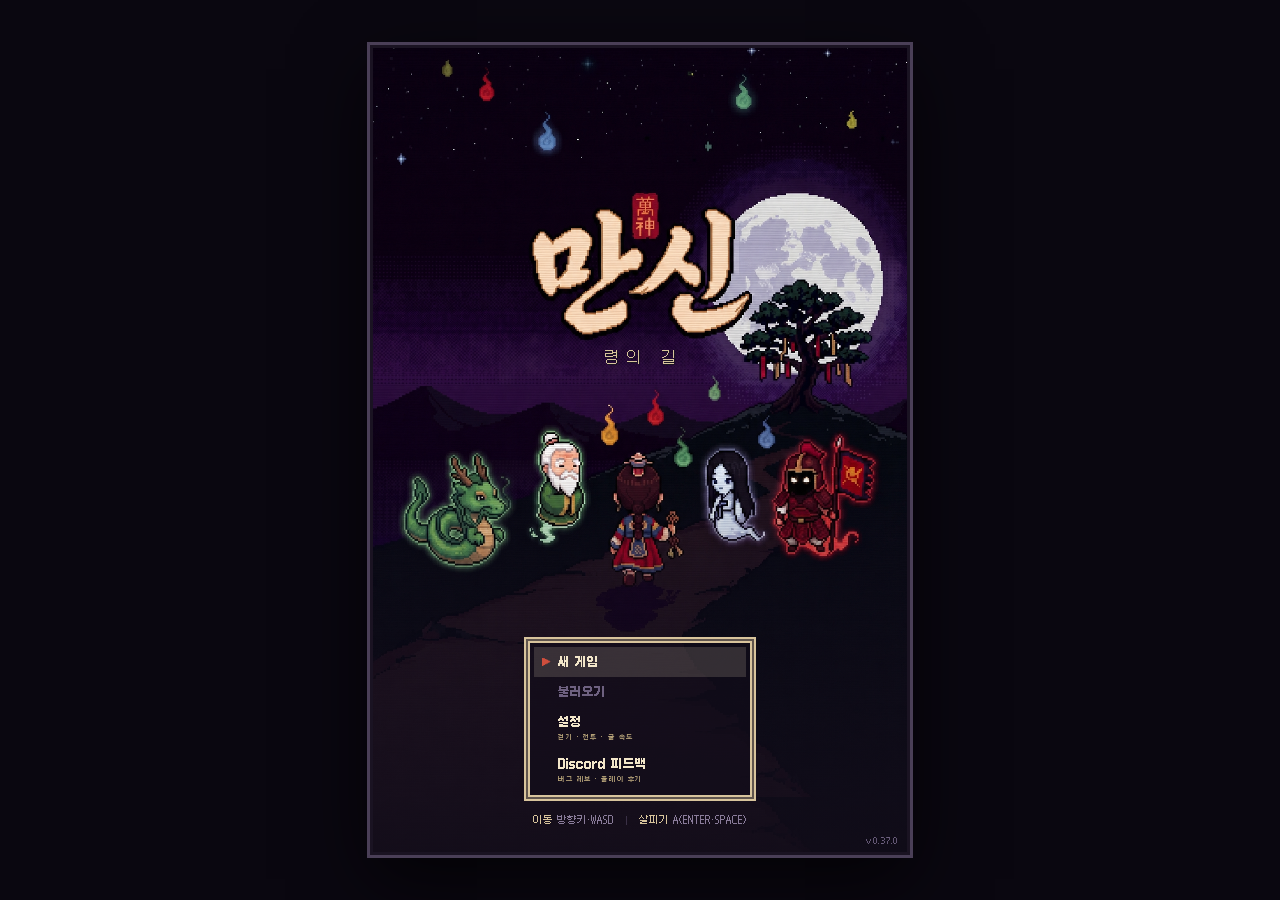
==== commit a893c50f: "deploy: playmanshin/manshin-rpg@9bc7bfcb32635a5f95b44d8f0444030255dab9b6" ====
--- a/manshin-rpg/index.html
+++ b/manshin-rpg/index.html
@@ -33,7 +33,7 @@
       body { margin: 0; }
     </style>
     <title>만신: 령의 길</title>
-    <script type="module" crossorigin src="./assets/index-DXqwuoz7.js"></script>
+    <script type="module" crossorigin src="./assets/index-2Hn1G04B.js"></script>
     <link rel="stylesheet" crossorigin href="./assets/index-BrGZtUfs.css">
   </head>
   <body>
